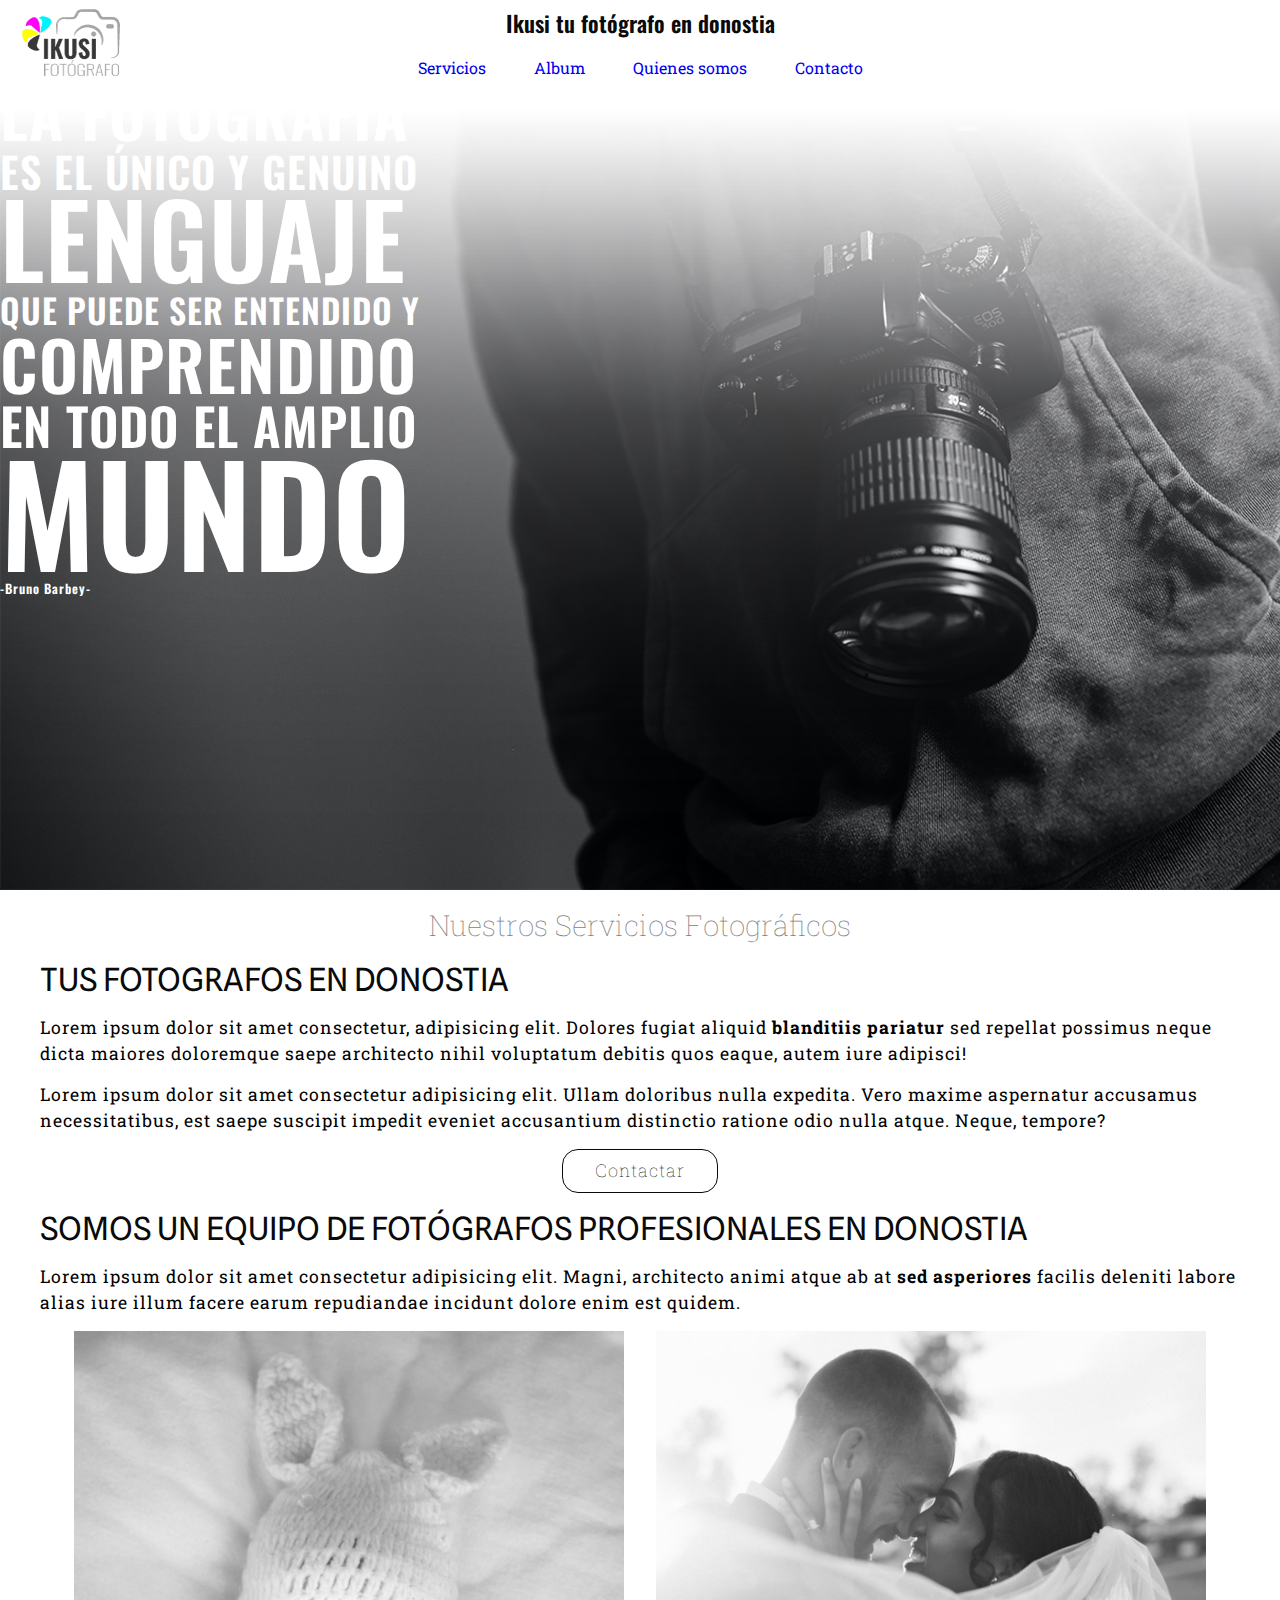
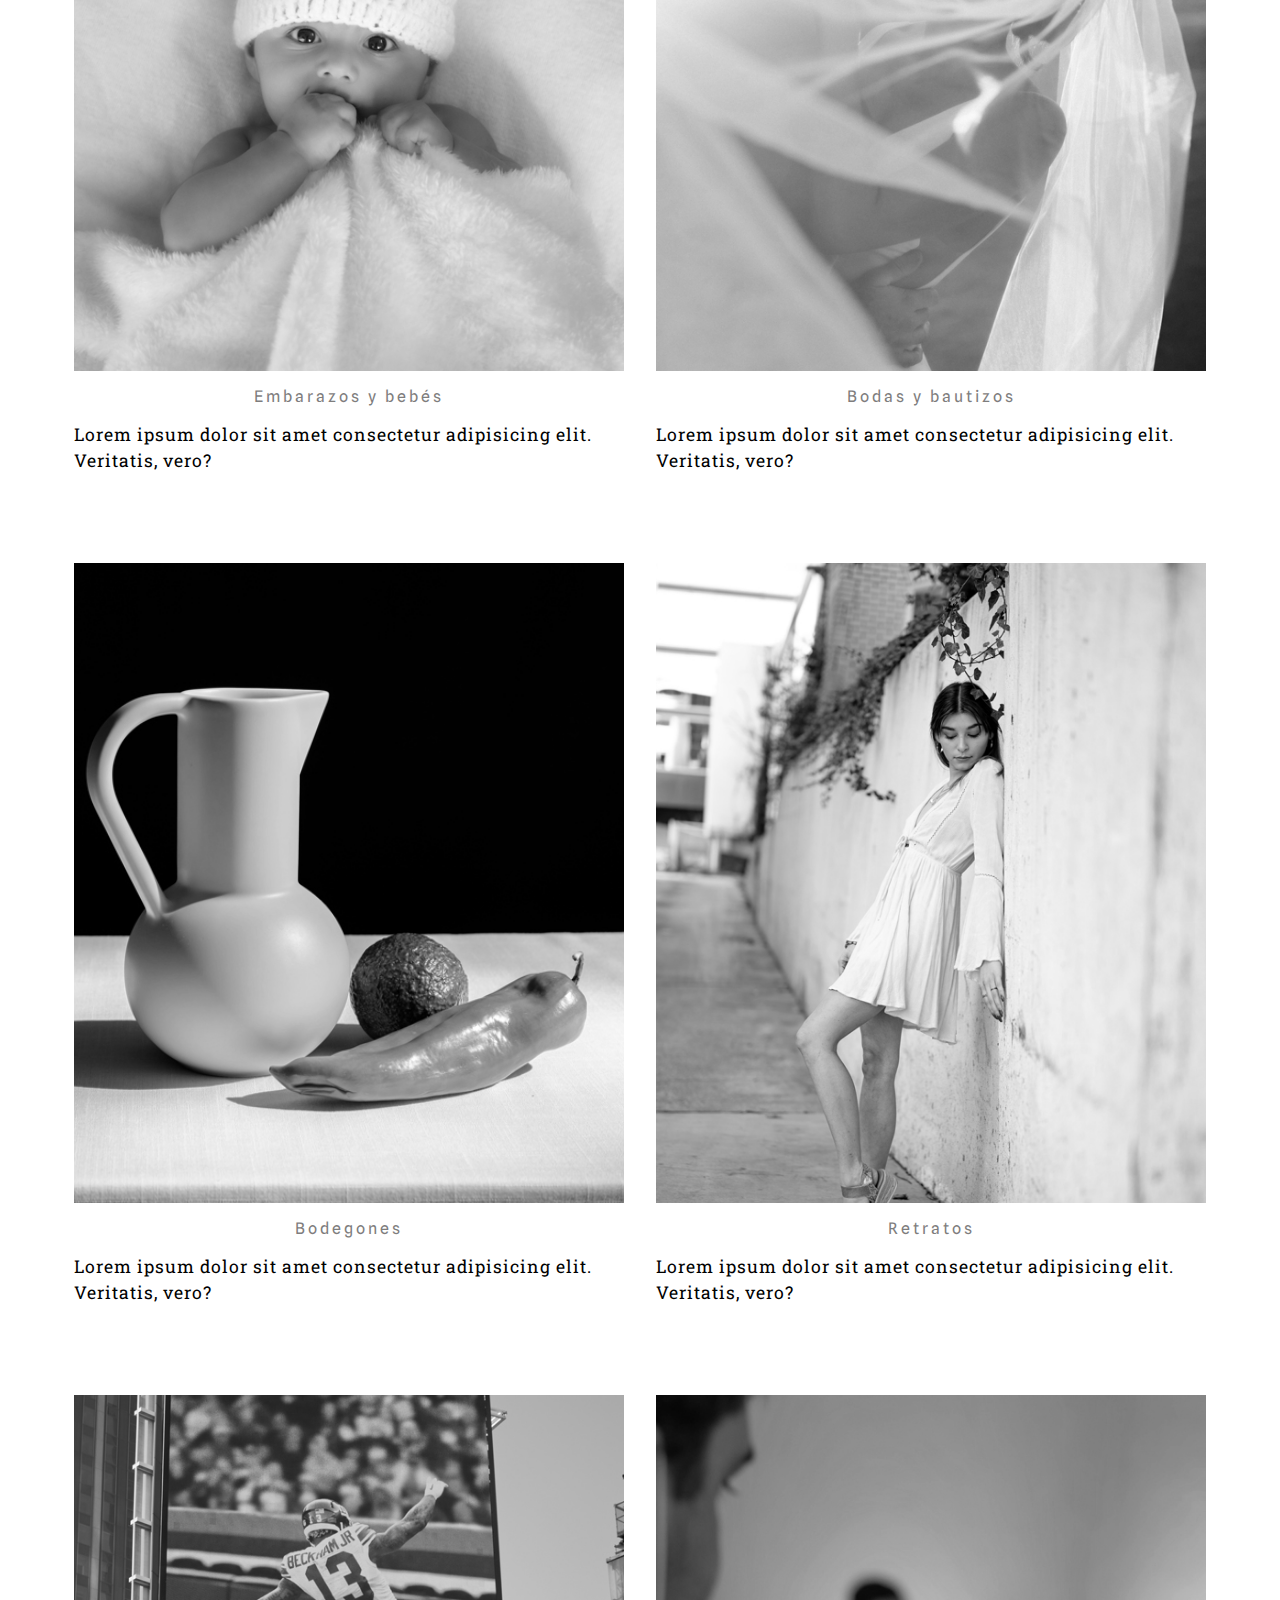
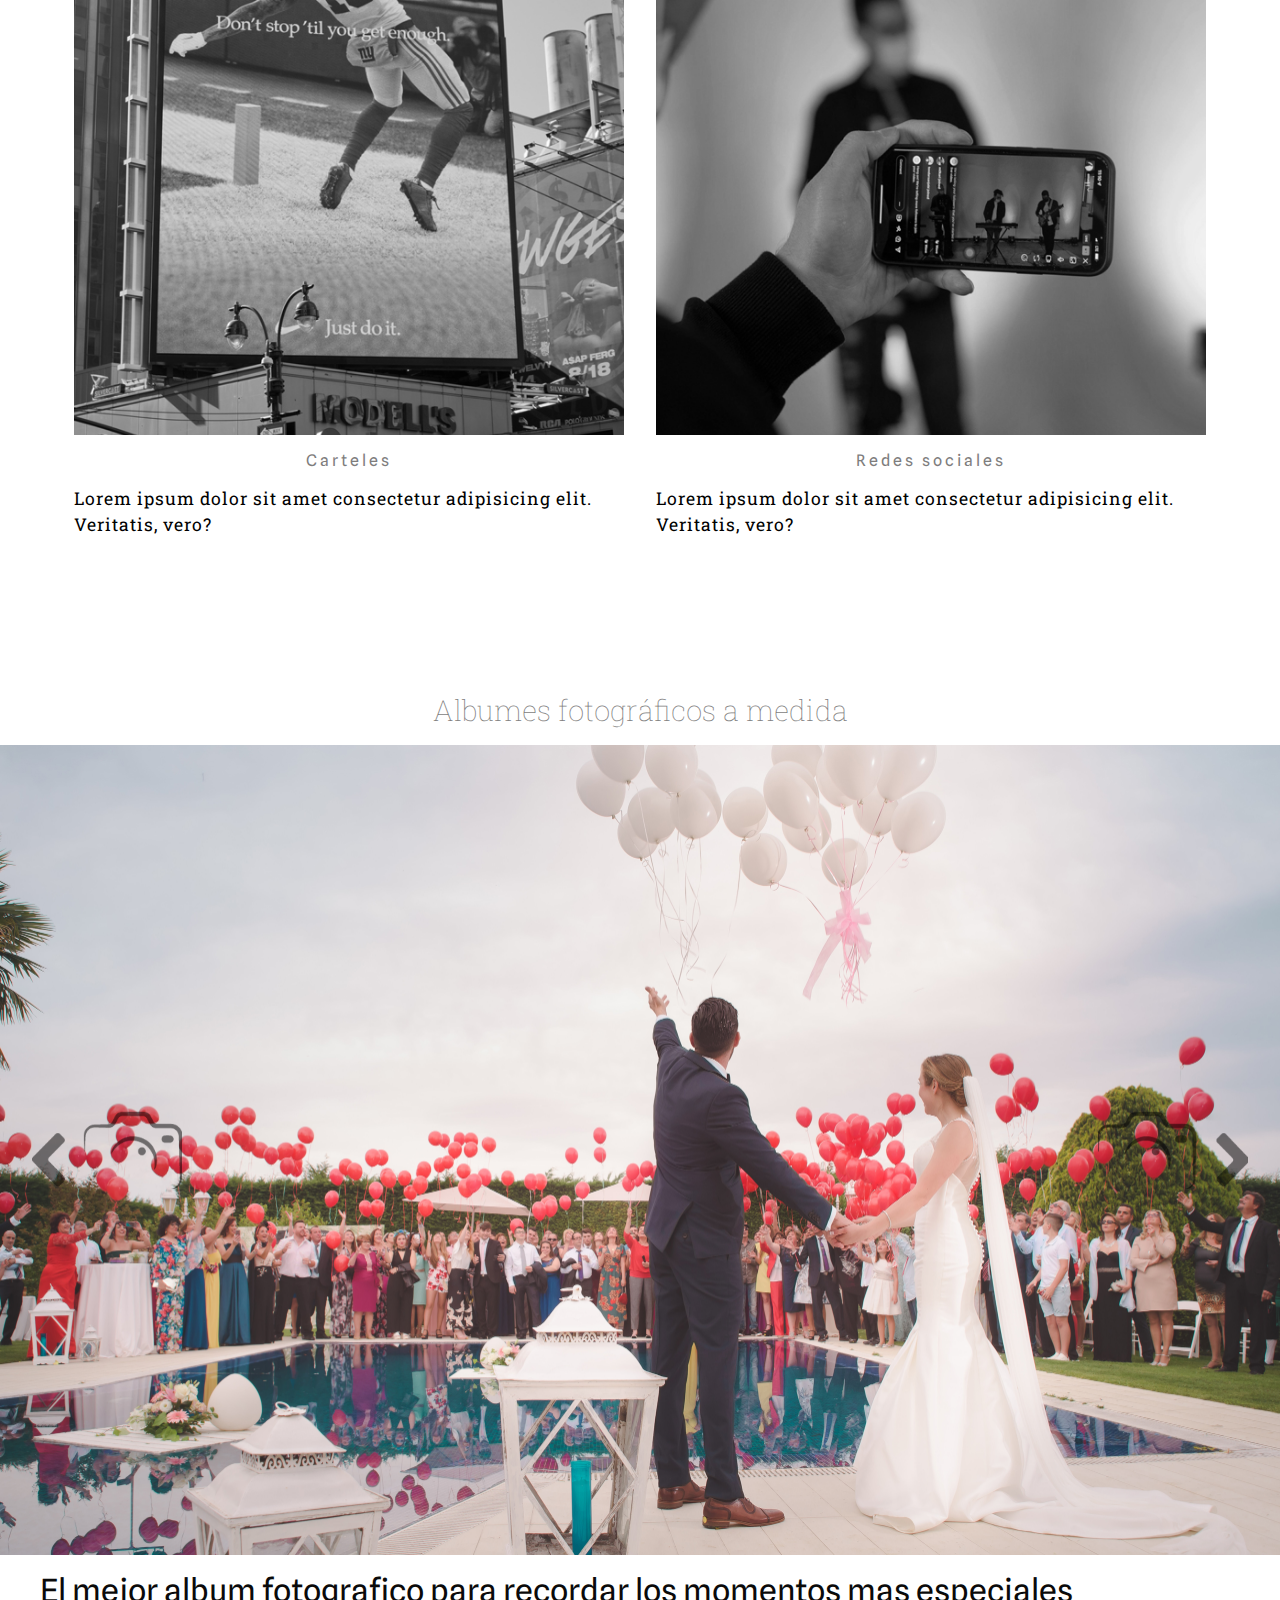
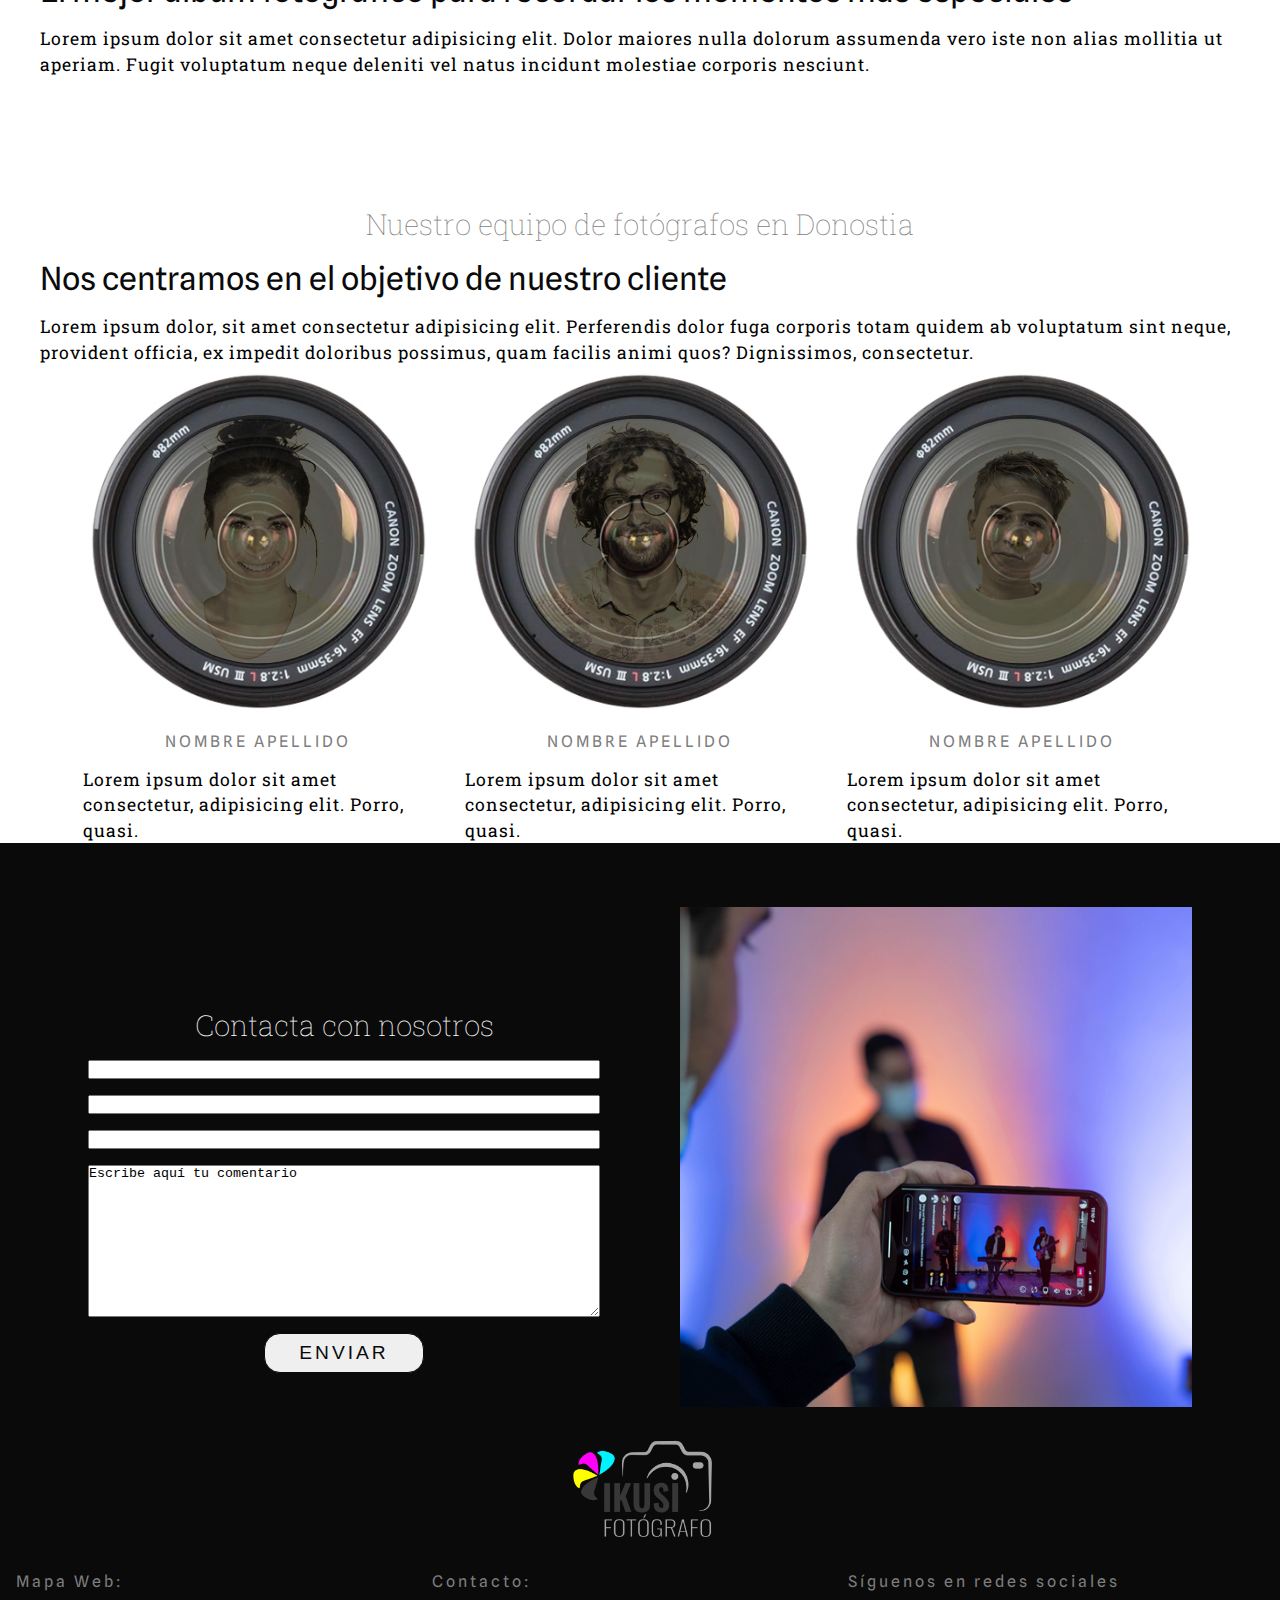
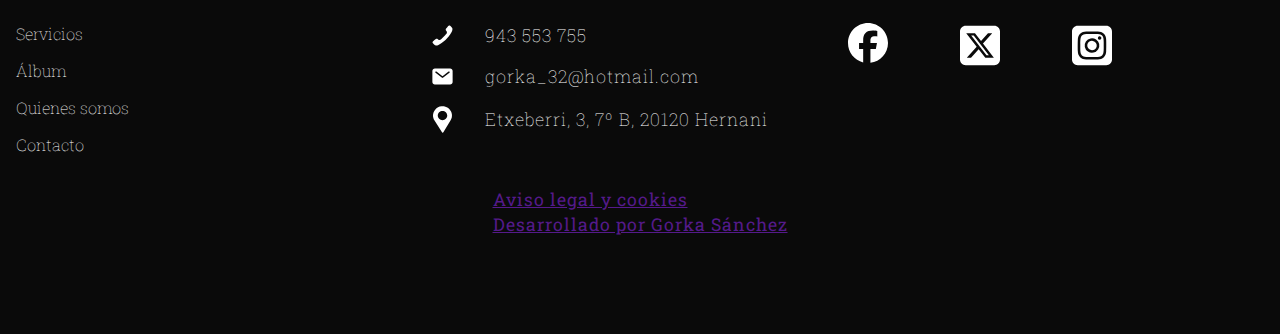
==== index.html @ 90359405 "fff" ====
<!DOCTYPE html>
<html lang="en">
<head>
    <meta charset="UTF-8">
    <meta name="viewport" content="width=device-width, initial-scale=1.0">
    <title>Ikusi Fotógrafo | Fotografía Donostia</title>
    <link rel="stylesheet" href="./assets/css/style.css">
    <link rel="shortcut icon" href="./assets/img/ICONO_150.png" type="image/x-icon"> <!-- ICONO PESTAÑA CHROME -->
</head>
<body>

    <!-- Crear menú hamburguesa -->
    
    <input type="checkbox" name="toggle" id="toggle"><!-- Donde clicaremos para activar desactivar -->
    <label for="toggle" class="contenedor_span"><!-- Se relaciona con el input. Como un título -->
        <span></span>
        <span></span>
        <span></span>
    </label>
    

    <nav>
        <div class="sup">
            <img src="./assets/img/LOGO_180.png" alt="">
            <h1>Ikusi tu fotógrafo en donostia</h1>
        </div>

        <div class="inf">
            <ul>
                <li> <a href="#hitoServicios">Servicios</a></li>
                <li><a href="#hitoAlbum">Album</a></li>
                <li><a href="#hitoEquipo">Quienes somos</a></li>
                <li><a href="#hitoContacto">Contacto</a></li>
            </ul>
        </div>
    </nav>

    <header>
       <div class="contenedor">
            <p>LA FOTOGRAFÍA</p>
            <p>ES EL ÚNICO Y GENUINO</p>
            <p>LENGUAJE</p>
            <p>QUE PUEDE SER ENTENDIDO Y</p>
            <p>COMPRENDIDO</p>
            <p>EN TODO EL AMPLIO</p>
            <p>MUNDO</p>
            <p>-Bruno Barbey-</p>
       </div> 
    </header>
    <div id="hitoServicios"></div>
    <main>
        <!-- SECCION SERVICIOS -->
        <section id="sectpresentacion">
            <h2>Nuestros Servicios Fotográficos</h2>
            <article class="anchoEstrecho">
                <h3>TUS FOTOGRAFOS EN DONOSTIA</h3>
                <p>Lorem ipsum dolor sit amet consectetur, adipisicing elit. Dolores fugiat aliquid <b>blanditiis pariatur</b> sed repellat possimus neque dicta maiores doloremque saepe architecto nihil voluptatum debitis quos eaque, autem iure adipisci!</p>
                <p>Lorem ipsum dolor sit amet consectetur adipisicing elit. Ullam doloribus nulla expedita. Vero maxime aspernatur accusamus necessitatibus, est saepe suscipit impedit eveniet accusantium distinctio ratione odio nulla atque. Neque, tempore?</p>
                <div class="boton"><p>Contactar</p></div>
            </article>

            <article class="anchoEstrecho">
                <h3>SOMOS UN EQUIPO DE FOTÓGRAFOS PROFESIONALES EN DONOSTIA</h3>
                <p>Lorem ipsum dolor sit amet consectetur adipisicing elit. Magni, architecto animi atque ab at <b>sed asperiores</b> facilis deleniti labore alias iure illum facere earum repudiandae incidunt dolore enim est quidem.</p>
                <div id="contenedor_servicios">
                    <div class="servicio">
                        <div class="contendor_foto">
                            <img src="./assets/img/servicio_1_600.jpg" alt="">
                        </div>
                        <h4>Embarazos y bebés</h4>
                        <p>Lorem ipsum dolor sit amet consectetur adipisicing elit. Veritatis, vero?</p>
                    </div>
                    <div class="servicio">
                        <div class="contendor_foto">
                            <img src="./assets/img/servicio_2_600.jpg" alt="">
                        </div>
                        <h4>Bodas y bautizos</h4>
                        <p>Lorem ipsum dolor sit amet consectetur adipisicing elit. Veritatis, vero?</p>
                    </div>
                    <div class="servicio">
                        <div class="contendor_foto">
                            <img src="./assets/img/servicio_3_600.jpg" alt="">
                        </div>
                        <h4>Bodegones</h4>
                        <p>Lorem ipsum dolor sit amet consectetur adipisicing elit. Veritatis, vero?</p>
                    </div>
                    <div class="servicio">
                        <div class="contendor_foto">
                            <img src="./assets/img/servicio_4_600.jpg" alt="">
                        </div>
                        <h4>Retratos</h4>
                        <p>Lorem ipsum dolor sit amet consectetur adipisicing elit. Veritatis, vero?</p>
                    </div>
                    <div class="servicio">
                        <div class="contendor_foto">
                            <img src="./assets/img/servicio_5_600.jpg" alt="">
                        </div>
                        <h4>Carteles</h4>
                        <p>Lorem ipsum dolor sit amet consectetur adipisicing elit. Veritatis, vero?</p>
                    </div>
                    <div class="servicio">
                        <div class="contendor_foto">
                            <img src="./assets/img/servicio_6_600.jpg" alt="">
                        </div>
                        <h4>Redes sociales</h4>
                        <p>Lorem ipsum dolor sit amet consectetur adipisicing elit. Veritatis, vero?</p>
                    </div>
                </div>
            </article>
        </section>

        <div id="hitoAlbum"></div>
        <section>
            <!-- SLIDER ALBUM -->
            <h2>Albumes fotográficos a medida</h2>
            <article>
                <div id="slider">
                    <img id="flechaIzd" src="./assets/img/flecha_izd.png" alt="">
                    <img id="flechaDer" src="./assets/img/flecha_der.png" alt="">
                    <img id="fotoActiva" orden="1" src="./assets/img/slider1_2560.jpg" alt="">
                </div>
                <h3 class="anchoEstrecho">El mejor album fotografico para recordar los momentos mas especiales</h3>
                <p class="anchoEstrecho">Lorem ipsum dolor sit amet consectetur adipisicing elit. Dolor maiores nulla dolorum assumenda vero iste non alias mollitia ut aperiam. Fugit voluptatum neque deleniti vel natus incidunt molestiae corporis nesciunt.</p>
            </article>
        </section>

        <!-- Equipo -->
        <section>
            
        </section>

        <section>
            <div id="hitoEquipo"></div>
            <h2>Nuestro equipo de fotógrafos en Donostia</h2>
            <article class="anchoEstrecho">
                <h3>Nos centramos en el objetivo de nuestro cliente</h3>
                <p>Lorem ipsum dolor, sit amet consectetur adipisicing elit. Perferendis dolor fuga corporis totam quidem ab voluptatum sint neque, provident officia, ex impedit doloribus possimus, quam facilis animi quos? Dignissimos, consectetur.</p>
            </article>
            <div id="contenedorEquipo">
              <div class="persona">
                <div class="imagen">
                    <img class="imgObjetivo" src="./assets/img/avatar_objetivo.jpg" alt="">
                    <img src="./assets/img/brutas/avatar1_350.jpg" alt="">
                </div>
                <h4>NOMBRE APELLIDO</h4>
                <p>Lorem ipsum dolor sit amet consectetur, adipisicing elit. Porro, quasi.</p>
              </div>
              <div class="persona">
                <div class="imagen">
                    <img class="imgObjetivo" src="./assets/img/avatar_objetivo.jpg" alt="">
                    <img src="./assets/img/brutas/avatar2_350.jpg" alt="">
                </div>
                <h4>NOMBRE APELLIDO</h4>
                <p>Lorem ipsum dolor sit amet consectetur, adipisicing elit. Porro, quasi.</p>
              </div>
              <div class="persona">
                <div class="imagen">
                    <img class="imgObjetivo" src="./assets/img/avatar_objetivo.jpg" alt="">
                    <img src="./assets/img/brutas/avatar3_350.jpg" alt="">
                </div>
                <h4>NOMBRE APELLIDO</h4>
                <p>Lorem ipsum dolor sit amet consectetur, adipisicing elit. Porro, quasi.</p>
              </div>
            </div>

        </section>


    </main>

<footer>
    <div id="contenedor_form">
        <form action="" method="post">
            <h2>Contacta con nosotros</h2>
            <input type="text" required>
            <input type="email" name="" id="">
            <input type="tel" name="" id="">
            <textarea name="" id="" cols="30" rows="10">Escribe aquí tu comentario</textarea>
            <input type="submit" value="ENVIAR" class="boton" id="boton_enviar">
        </form>
        <img src="./assets/img/servicio_6_600.jpg" alt="">
    </div>
    <div id="contenedor_footer">
        <img src="./assets/img/LOGO_500.png" alt="" id="imagen_footer">
        <div>
            <div class="info_footer">
                <h4>Mapa Web:</h4>
                <ul>
                    <li><a href="#hitoServicios">Servicios</a></li>
                    <li><a href="#hitoAlbum">Álbum</a></li>
                    <li><a href="#hitoEquipo">Quienes somos</a></li>
                    <li><a href="#hitoContacto">Contacto</a></li>
                </ul>
            </div>
            <div class="info_footer">
                <h4>Contacto:</h4>
                <ul>
                    <li ><a href="" class="lista_horizonal"><img src="./assets/img/telephone.svg" alt=""><p>943 553 755</p></a></li>
                    <li ><a href="" class="lista_horizonal"><img src="./assets/img/mail.svg" alt=""><p>gorka_32@hotmail.com</p></a></li>
                    <li ><a href="" class="lista_horizonal"><img src="./assets/img/placeholder.svg" alt=""><p>Etxeberri, 3, 7º B, 20120 Hernani</p></a></li>
                </ul>
            </div>
            <div class="info_footer">
                <h4>Síguenos en redes sociales</h4>
                <div id="contenedor_rrss">
                    <a href="" class="lista_horizonal"><img src="./assets/img/fb.svg" alt="">
                    <a href="" class="lista_horizonal"><img src="./assets/img/twit.svg" alt="">
                    <a href="" class="lista_horizonal"><img src="./assets/img/insta.svg" alt="">
                </div>
            </div>
        </div>
        <div>
            <p>Aviso legal y cookies</p>
            <p>Desarrollado por Gorka Sánchez</p>
        </div>
    </div>
</footer>  

<script src="./assets/js/slider.js"></script>
<script src="./assets/js/avatares.js"></script>

</body>
</html>
---- assets/css/style.css ----
/* ESTILOS GENÉRICOS */

* {
  margin: 0;
  padding: 0;
  outline: 0;
  box-sizing: border-box;
}


/* Variables y carga de fuentes */

/* Fuentes */
@font-face {
  font-family: "fuente_oswald";
  src: url("../fonts/Oswald/static/Oswald-SemiBold.ttf");
}
@font-face {
  font-family: "fuente_spline";
  src: url("../fonts/Spline_Sans/static/SplineSans-Regular.ttf");
}
@font-face {
  font-family: "fuente_roboto";
  src: url("../fonts/Roboto_Slab/RobotoSlab-VariableFont_wght.ttf");
}

/* Variables en la raiz */
:root{
  --color0: white;
  --color1: rgb(10, 10, 10);
  --color2: #7e7d7d;
  --color3: #7e1a02;
  --fuente1: "fuente_oswald";
  --fuente2: "fuente_spline";
  --fuente3: "fuente_roboto";

  font-family: var(--fuente3);
}



h1{
  font-family: "fuente_oswald";
  color: var(--color1);
  font-size: 1.4rem;
  /* font-family: var(--fuente1); */
}
  
h2{
  font-size: 1.8rem;
  color: var(--color2);
  font-weight: 100;  
  margin-top: 4rem;
}
@media only screen and (max-width:540px){
  h2{
    padding: 0 1rem;
    margin-top: 3rem;
  }
}
h3{
  font-size: 2rem;
  color: var(--color1);
  font-weight: 100;
  font-family: var(--fuente2);
  width: 100%;
  text-align: left; /* Justifica a la izquierda todos los h3 */
}
@media only screen and (max-width:540px){
  h3{
    font-size: 1.5rem;
  }
}
h4{
  font: 1.2rem;
  font-family: var(--fuente2);
  color: var(--color2);
  font-weight: 100;
  letter-spacing: 3px;
}

p{
  font-size: 1.1rem;
  letter-spacing: 1px;
  line-height: 1.6rem;
}

@media only screen and (max-width:540px){
  p{
    padding: 0 1rem;
  }
}

.boton{
  padding: .5rem 2rem;
  border-radius: 1rem;
  border: 1px solid var(--color1);
  color: var(--color1);
  font-weight: 100;
  letter-spacing: 3px;
  cursor: pointer;
  font-size: 1.2rem;
}
@media only screen and (max-width:540px){
  .boton{
    background-color: var(--color3);
    font-size: 1rem;
  }
}

.boton:hover{
  background-color: var(--color2);
  border-color: var(--color0);
  color: var(--color0);
  transition: 0.5s;
}
.boton:active{
  transform: scale(0.9);
  transition: 0.1s;
}

/* Estilos de la web */

/* para que no aparezca el menú hamburguesa en vista desktop */
#toggle, .contedor_span{
  display: none;
}


/* Empiezan los estilos del nav */
nav, main, header{
  width: 100%;
  max-width: 2560px;
  display: flex;
  flex-direction: column;
  justify-content: flex-start;
  align-items: flex-start;
  background-color: var(--color0);
}

nav{
  position: fixed;
  z-index: 100;
}

nav .sup{
  width: 100%;
  height: 5vh;
  display: flex;
  flex-direction: row;
  justify-content: center;
  align-items: center;
  position: relative;
}

nav .inf{
  width: 100%;
  height: 5vh;
  display: flex;
  flex-direction: row;
  justify-content: center;
  align-items: center;
  transition: 1s;
}
nav .sup img{
  height: 70px;
  object-fit: cover;
  position: absolute;
  left: 1rem;
  top: 0.5rem;
}
nav .inf ul{
  display: flex;
  flex-direction: row;
  justify-content: center;
  align-items: center;
  column-gap: 3rem;
  list-style: none;
}
nav .inf a{
  text-decoration: none;
  transition: .5s;  
}
nav .inf a:visited{
  color: var(--color2);
 }
nav .inf a:hover{
  color: rgb(206, 9, 206);
  font-weight: bold;
  transition: .5s;
}

/* Media query del nav */
@media only screen and (max-width:540px){
  .contenedor_span{
    position: fixed;
    top: 1rem;
    right: 1rem;
    z-index: 2000;
    width: 30px;
    height: 30px;
    display: flex;
    flex-flow: row wrap; /* Como poner flex direction y flex wrap */
    align-items: center;
    cursor: pointer;
  }
  .contenedor_span span{
    width: 100%;
    height: 3px;
    background-color: var(--color1);
    transition: all 25ms ease-out;/* un cuarto de segundo con una desaceleración */
    transform-origin: 0 0;
  }
  nav .sup{
    height: 10vh;
  }
  nav .inf{
    position: relative;
    background-color: var(--color0);
    height: 90vh;
    width: 100%;
    align-items: flex-start;
    padding-top: 2rem;
    left: 100%;/* Esto lo ouclta a la derecha */
  }
  nav .inf ul{
    flex-direction: column;
    row-gap: 3rem;
    align-items: flex-start;
    border-left: 2px solid var(--color2);
    padding-left: 1rem;
  }
  nav .inf ul li a{
    font-size: 2rem;
  }
  #toggle:checked ~ .contenedor_span span:nth-last-child(1){/* Hace referencia al elemento que tiene acontinuacion del toggle, por eso lo ponemos justo encima del nav */
    transform: rotate(-45deg) translate(1px, 0px);
  }
  #toggle:checked ~ .contenedor_span span:nth-last-child(2){
    transform: rotate(0deg) scale(0.2, 0.2);
    opacity: 0;
  }
  #toggle:checked ~ .contenedor_span span:nth-last-child(3){
    transform: rotate(45deg) translate(0px, -1px);
  }
  #toggle:checked ~ nav .inf{
    left: 0%;
  }
}

.contenedor{
  user-select: none;
  color: var(--color0);
  font-family: var(--fuente1);
}

/* Estilos del Header */

header{
  transform: translateY(80px);
  height: 90vh;
  background-image: url("../img/header_2560.jpg");
  background-size: cover;
  background-repeat: no-repeat;
  background-attachment: fixed;
  
 
}

header .contenedor{
  /* background-color: aquamarine; */
  width: 500px;
  display: flex;
  flex-direction: column;
  align-items: flex-start;
  justify-content: flex-start;
  row-gap: 2px;
  font-family: var(--fuente1);
  user-select: none;
  color: var(--color0);

}

header .contenedor :nth-child(1){
  font-size: 5vw;
  line-height: 5vw;
}
header .contenedor :nth-child(2){
  font-size: 3.3vw;
  line-height: 4vw;
}
header .contenedor :nth-child(3){
  font-size: 8vw;
  line-height: 6vw;
}
header .contenedor :nth-child(4){
  font-size: 2.65vw;
  line-height: 5vw;
}
header .contenedor :nth-child(5){
  font-size: 5.3vw;
  line-height: 3.2vw;
}
header .contenedor :nth-child(6){
  font-size: 4vw;
  line-height: 6vw;
}
header .contenedor :nth-child(7){
  font-size: 10.7vw;
  line-height: 7vw;
}
header .contenedor :nth-child(8){
  font-size: 1vw;
  line-height: 5vw;
}



#contenedor_servicios{
  width: 100%;
  display: flex;
  flex-direction: row;
  align-items: flex-start;
  justify-content: center;
  gap: 2rem;
  flex-wrap: wrap;
}
#contenedor_servicios .servicio{
  width: 100%;
  max-width: 550px;
  min-width: 320px;
  height: 800px;
  display: flex;
  flex-direction: column;
  align-items: center;
  justify-content: flex-start;
  row-gap: 1rem;
}
#contenedor_servicios .servicio .contendor_foto{
  width: 100%;
  height: 80%;
  overflow: hidden;
}
#contenedor_servicios .servicio .contendor_foto img{
  width: 100%;
  height: 100%;
  object-fit: cover;
  object-position: center;
  filter: saturate(0);
  transition: 2s;
}
#contenedor_servicios .servicio .contendor_foto img:hover{
  filter: saturate(1);
  cursor: pointer;
  transform: scale(1.2);
}

section, article{
  width: 100%;
  display: flex;
  flex-direction: column;
  align-items: center;
  flex-direction: flex-start;
}
section{
  margin-top: 2rem;
}
article{
  margin-top: 1rem;
  row-gap: 1rem;
}
.anchoEstrecho{
  max-width: 1200px;
  width: 95%;
}

/* SLIDER */
#slider{
  width: 100%;
  max-width: 2560px;
  height: 90vh;
  position: relative;
}
#slider :nth-child(1), #slider :nth-child(2){
  width: 150px;
  position: absolute;
  top: 50%;
  transform: translateY(-50%);
  opacity: .5;
  cursor: pointer;    
}
#slider :nth-child(1){
  left: 2rem;
}
#slider :nth-child(2){
  right: 2rem;
}
#slider :nth-child(3){
  width: 100%;
  height: 100%;
  object-fit: cover;
}
@media only screen and (max-width:540px){
  #slider :nth-child(1), #slider :nth-child(2){
   width: 90px; 
  }
  #slider :nth-child(1){
    left: 1rem;
  }
  #slider :nth-child(2){
    right: 1rem;
  }
}

#fotoActiva{
  width: 100%;
  height: 100%;
  object-fit: cover;
}

#contenedorEquipo{
  width: 100%;
  display: flex;
  flex-direction: row;
  justify-content: center;
  align-items: flex-start;
  column-gap: 2rem;
  flex-wrap: wrap;
}
.persona{
  width: 90%;
  max-width: 350px;
  display: flex;
  flex-direction: column;
  align-items: center;
  justify-content: flex-start;
  row-gap: 1rem;
}
.persona .imagen{
  width: 100%;
  position: relative;
  height: 350px;
  min-width: 350px;
}

.persona .imagen :nth-child(1){
  width: 100%;
  height: 100%;
  object-fit: cover;
  border-radius: 50%;
  transition: 1s;
}
.persona .imagen :nth-child(2){
  position: absolute;
  left: 50%;
  top: 50%;
  transform: translate(-50%, -50%) scale(.7);
  border-radius: 50%;
  filter:sepia(1) opacity(.3);
  transition: 1s;
}
/* .persona .imagen :nth-child(1):hover{
  transform: rotate(20deg);
  transition: 1s;
} */
.persona .imagen :nth-child(2):hover{
  filter: sepia(1) opacity(.7);
  transition: 1s;
}

/* estilos footer */
footer{
  width: 100%;
  background-color: var(--color1);
  display: flex;
  flex-direction: column;
  justify-content: flex-start;
  align-items: center;
  color:var(--color0);
  font-family: var(--fuente3);
  padding: 4rem 0;
  row-gap: 2rem;
}

#contenedor_form{
  width: 100%;
  max-width: 2560px;
  height: 500px;
  display: flex;
  flex-direction: row;
  align-items: center;
  justify-content: center;
  column-gap: 5rem;
}
footer #contenedor_form form{
  width: 40%;
  min-width: 320px;
  max-width: 800px;
  display: flex;
  flex-direction: column;
  align-items: flex-start;
  justify-content: flex-start;
  row-gap: 1rem;
  
}

footer #contenedor_form img{
  width: 40%;
  min-width: 320px;
  max-width: 800px;
  height: 500px;
  object-fit: cover;
}

footer form h2{
  color: var(--color0);
  position: relative;
  transform: translateX(-50%);
  left: 50%;
}
footer form input, textarea{
  width: 100%;
}
#boton_enviar{
  width: 30%;
  min-width: 160px;
  position: relative;
  transform: translateX(-50%);
  left: 50%;
}

#contenedor_footer{
  width: 100%;
  max-width: 2560px;
  display: flex;
  flex-direction: column;
  align-items: center;
  justify-content: flex-start;
  row-gap: 2rem;
}
#imagen_footer{
  width: 150px;
}

#contenedor_footer >:nth-child(2){
  width: 100%;
  display: flex;
  flex-direction: row;
  justify-content: space-around;
  align-items: flex-start;
}
#contenedor_footer >:nth-child(3){
  display: flex;
  flex-direction: column;
  align-items: center;
  justify-content: flex-start;
  row-gap: 1rem;
}
#contenedor_footer .info_footer{
  width: 30%;
  min-width: 300px;
  display: flex;
  flex-direction: column;
  align-items: flex-start;
  justify-content: flex-start;
  row-gap: 2rem;
}

#contenedor_footer .info_footer ul{
  list-style: none;
  display: flex;
  flex-direction: column;
  row-gap: 1rem;
}


#contenedor_footer .info_footer a{
  color: var(--color0);
  text-decoration: none;
  font-size: 1rem;
  font-weight: 100;
}
#contenedor_footer .info_footer ul img{
  width: 1.3rem;
  filter: invert(1);
}
#contenedor_footer .info_footer a:hover{
  filter: invert(0);
  filter: invert(21%) sepia(22%) saturate(2155%) hue-rotate(324deg) brightness(97%) contrast(84%);
  transition: 1;
}

#contenedor_rrss{
  width: 100%;
  display: flex;
  flex-direction: row;
  align-items: flex-start;
  justify-content: flex-start;
  column-gap: 4.5rem;

}
#contenedor_rrss img{
  width: 2.5rem;
}

.lista_horizonal{
  display: flex;
  flex-direction: row;
  justify-content: flex-start;
  align-items: center;
  column-gap: 2rem;
}
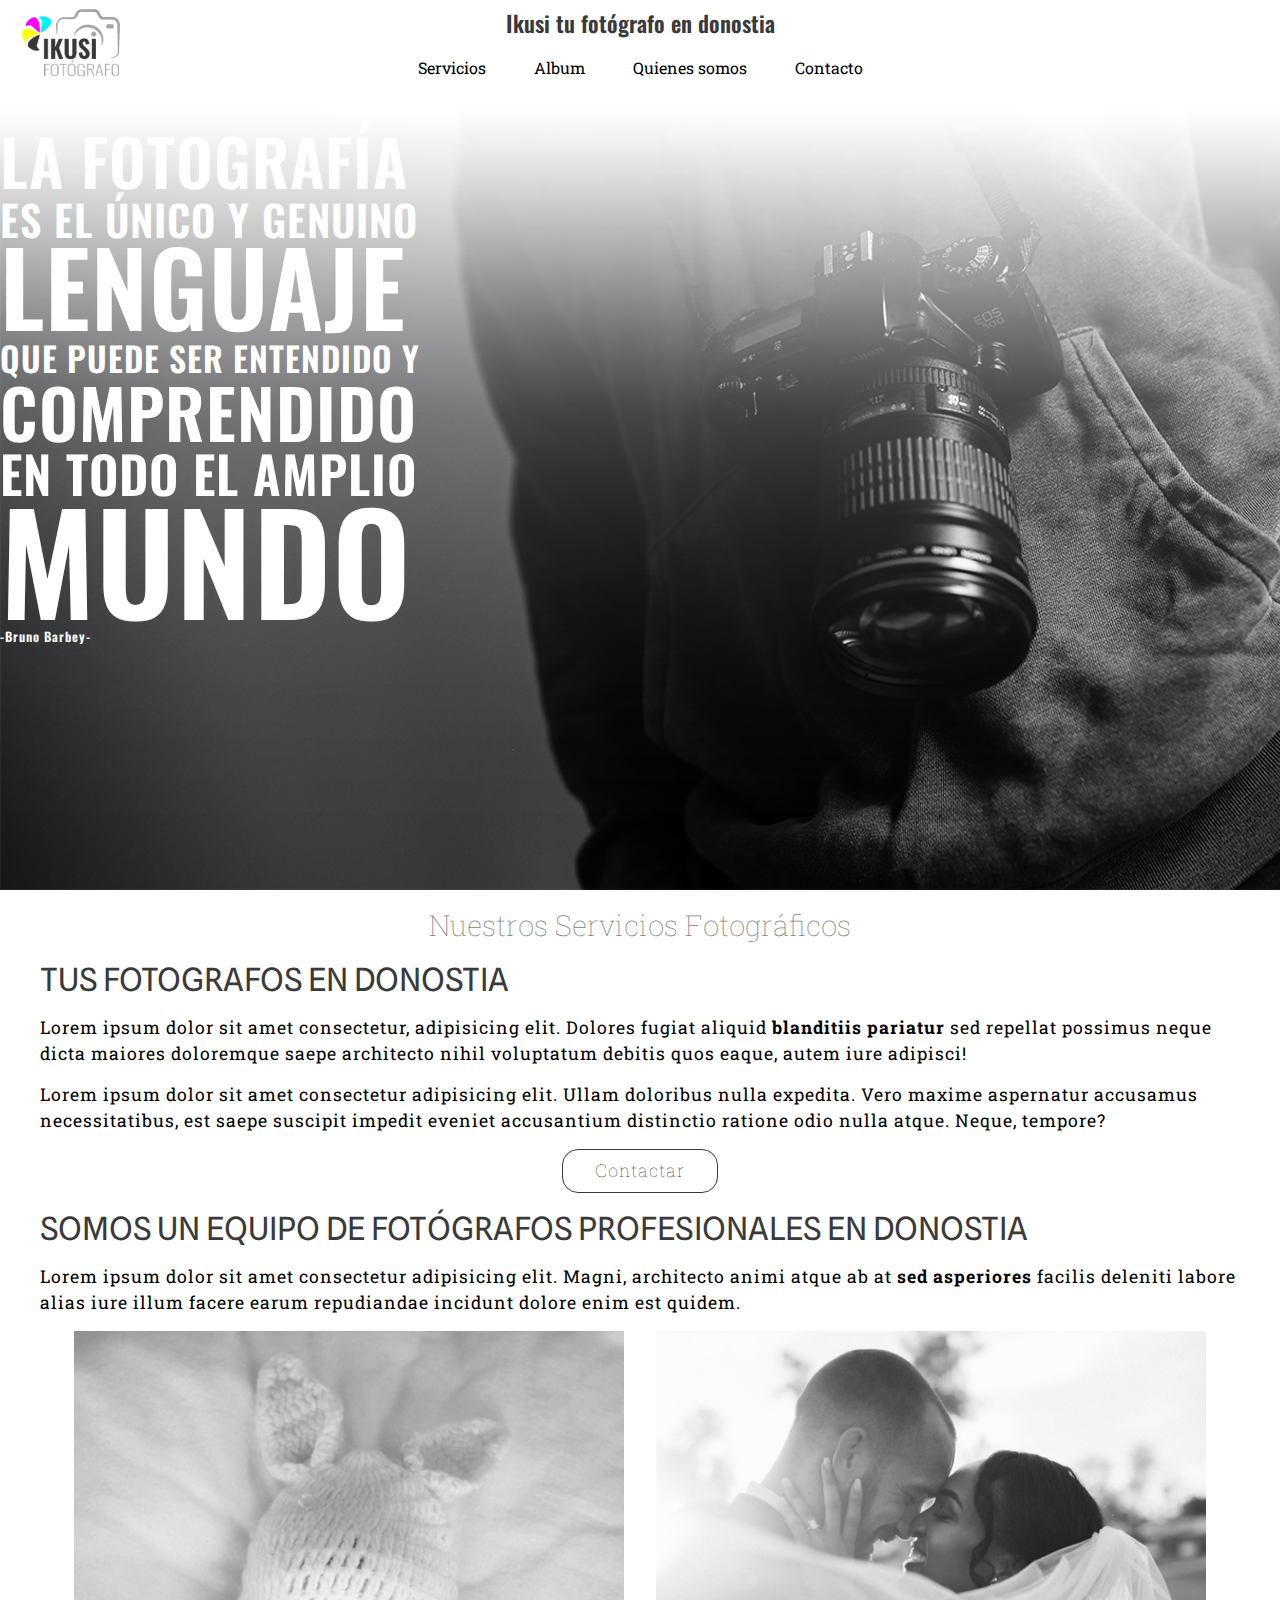
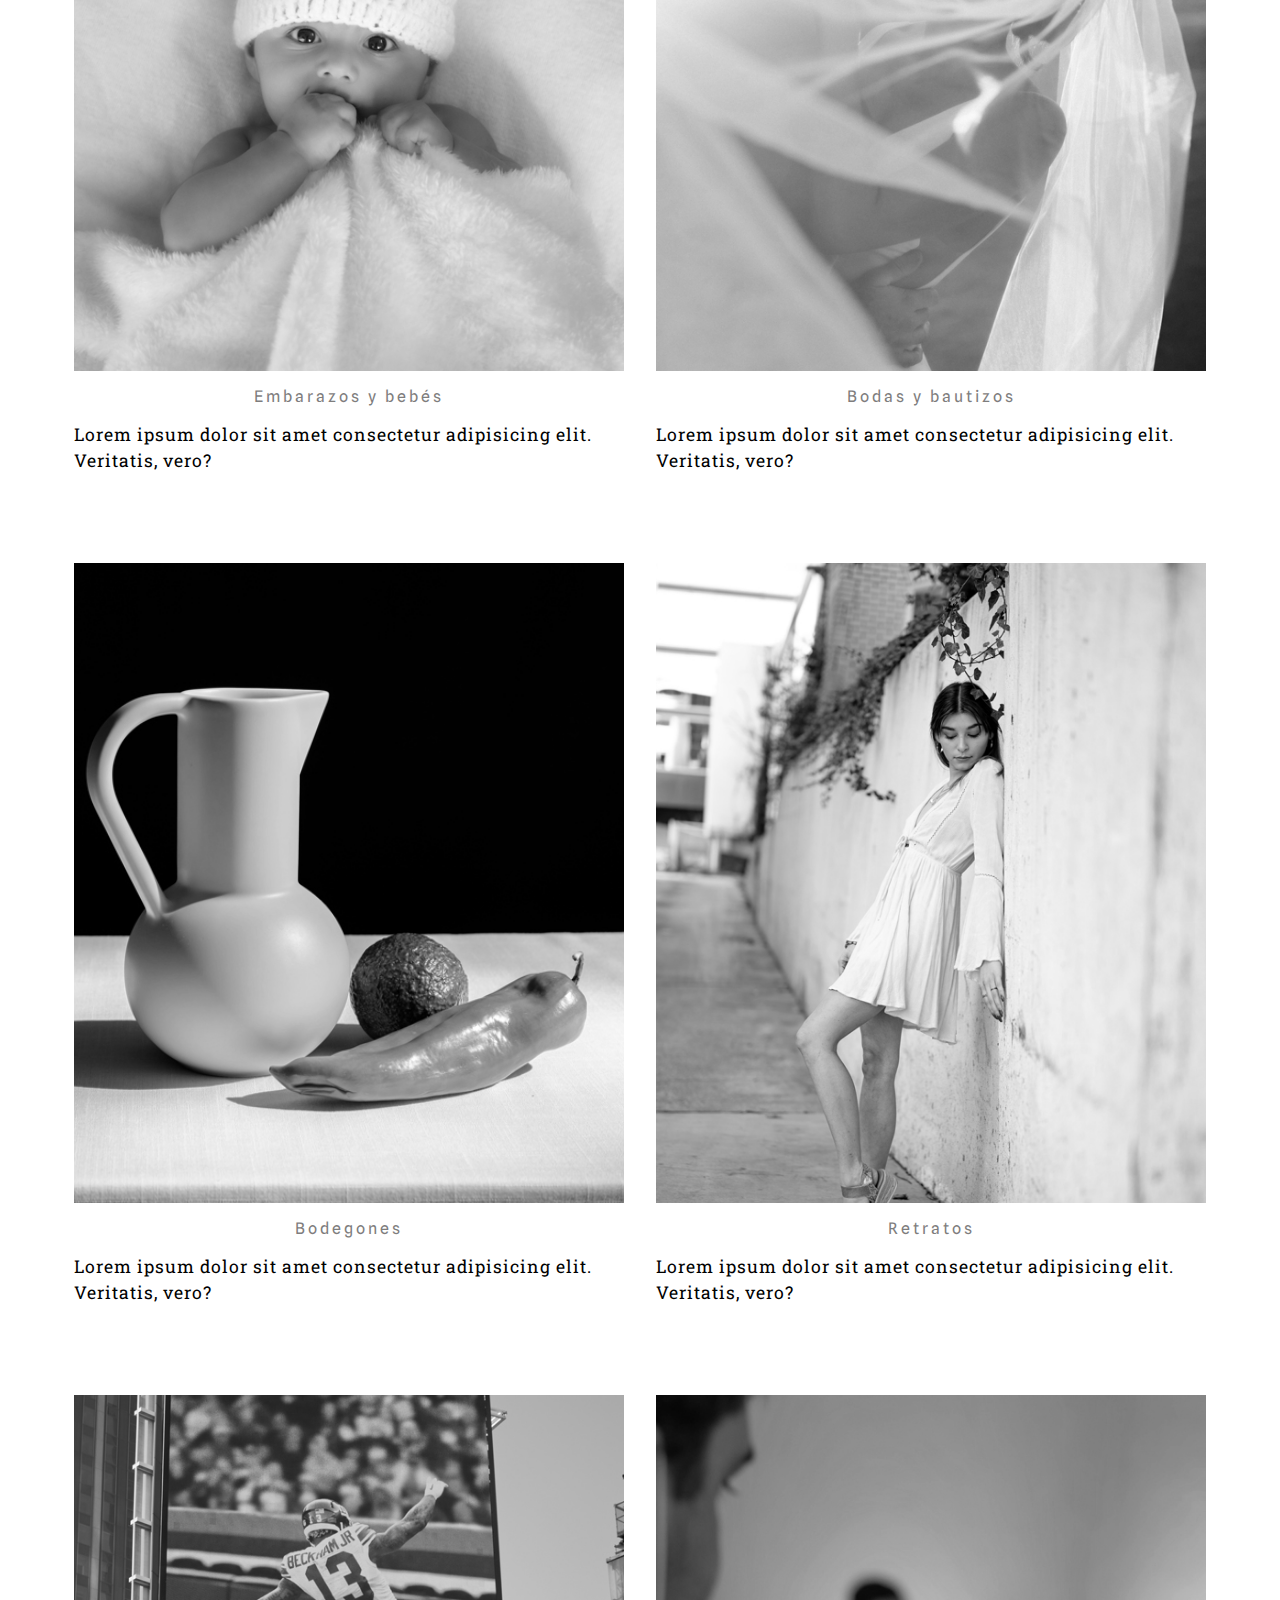
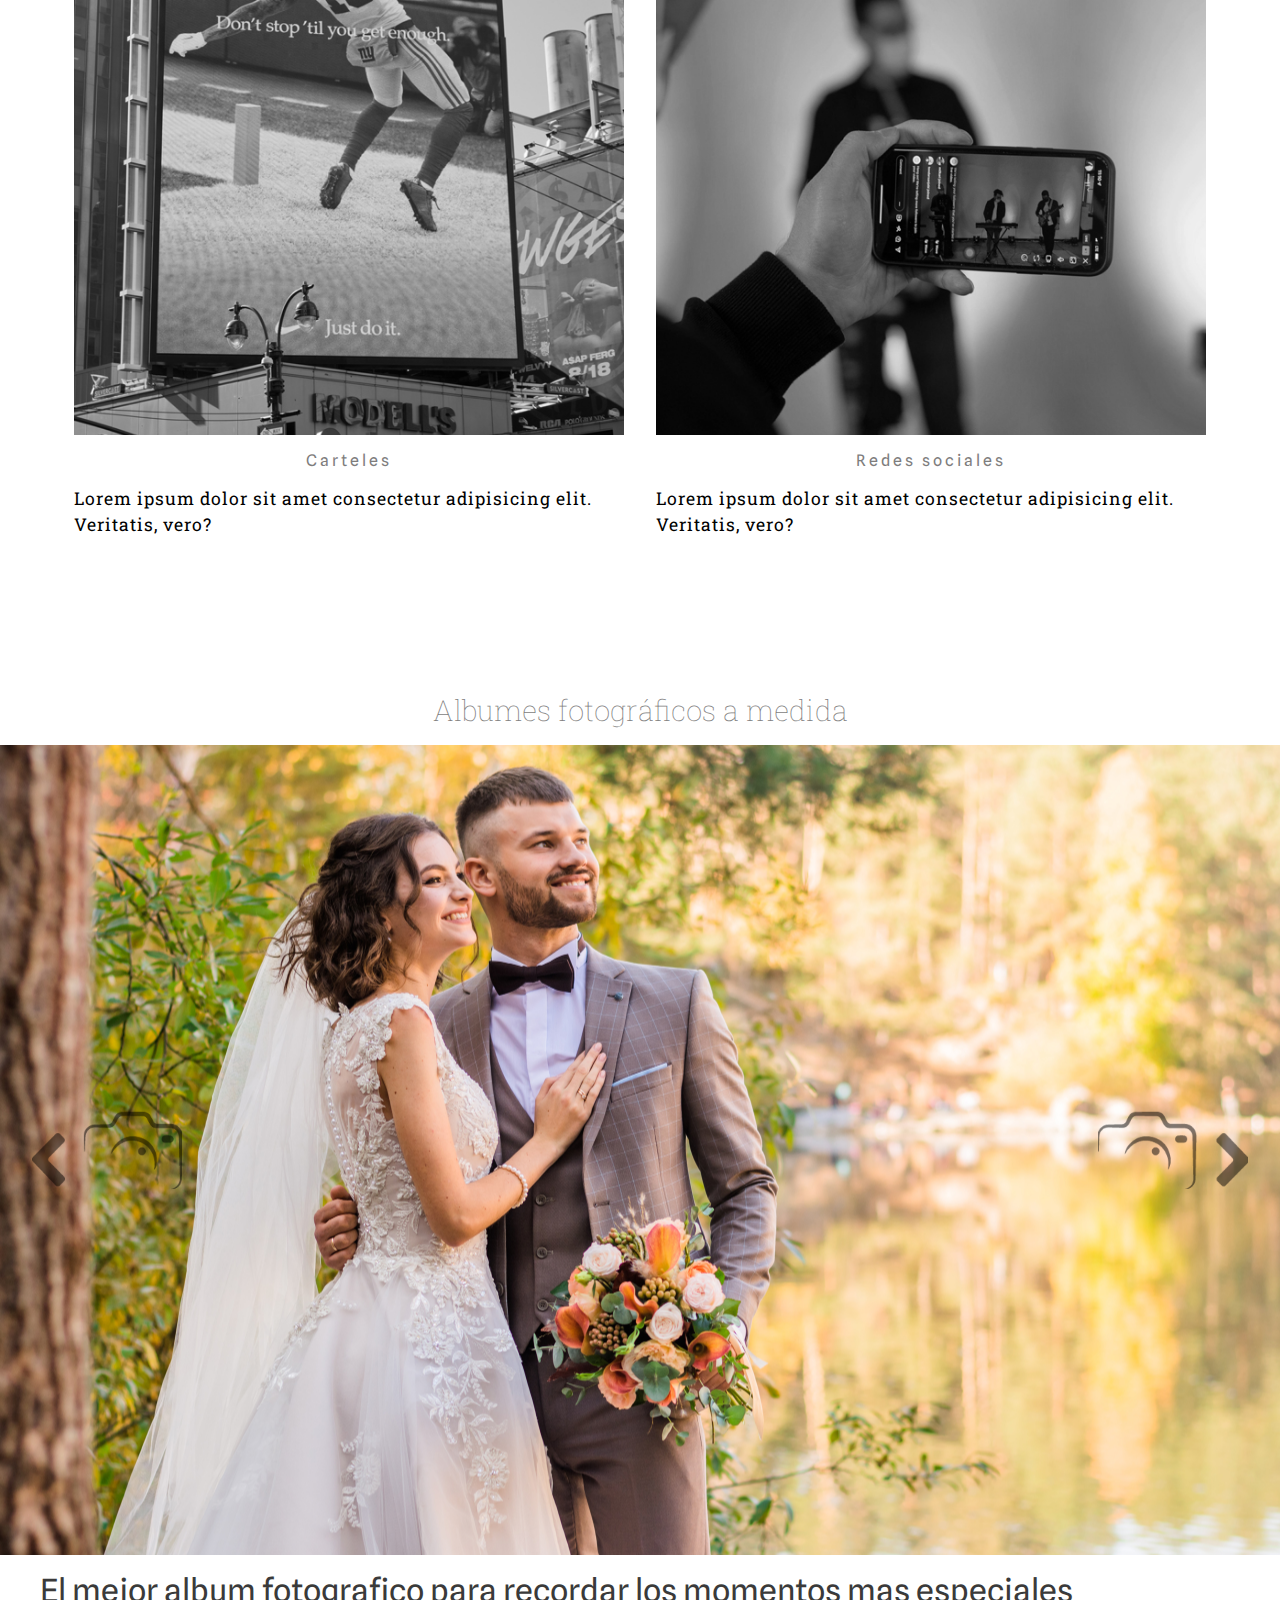
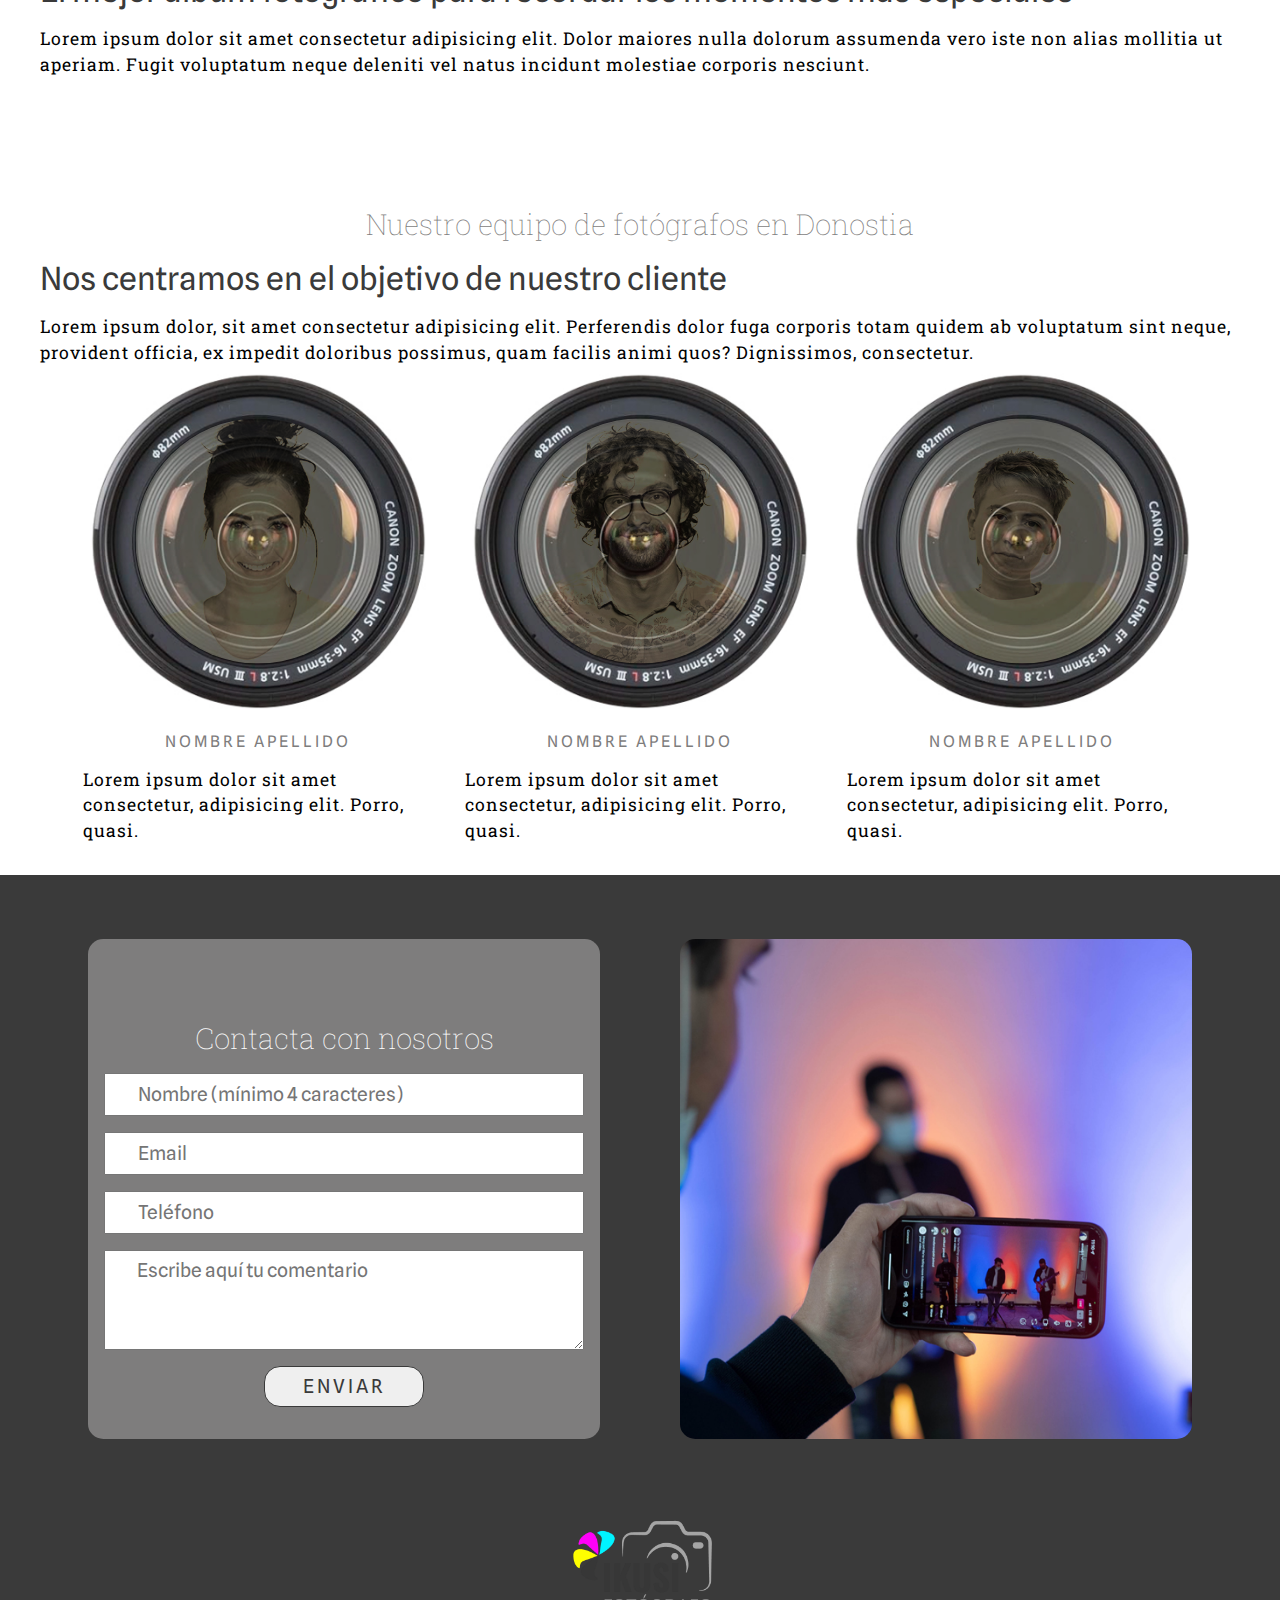
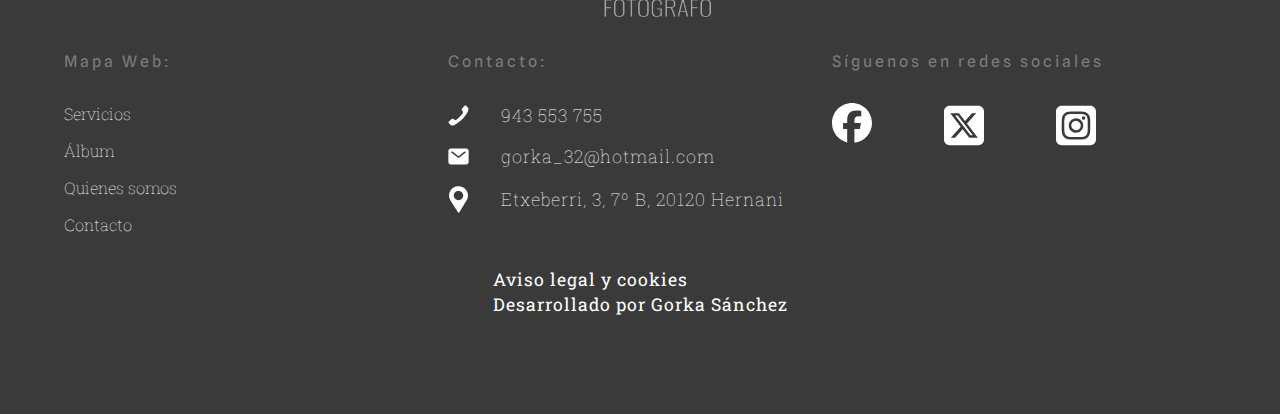
==== commit dfd6a00f: "form y php" ====
--- a/index.html
+++ b/index.html
@@ -56,7 +56,10 @@
                 <h3>TUS FOTOGRAFOS EN DONOSTIA</h3>
                 <p>Lorem ipsum dolor sit amet consectetur, adipisicing elit. Dolores fugiat aliquid <b>blanditiis pariatur</b> sed repellat possimus neque dicta maiores doloremque saepe architecto nihil voluptatum debitis quos eaque, autem iure adipisci!</p>
                 <p>Lorem ipsum dolor sit amet consectetur adipisicing elit. Ullam doloribus nulla expedita. Vero maxime aspernatur accusamus necessitatibus, est saepe suscipit impedit eveniet accusantium distinctio ratione odio nulla atque. Neque, tempore?</p>
-                <div class="boton"><p>Contactar</p></div>
+                <a href="#hitoContacto">
+                    <div class="boton"><p>Contactar</p></div>
+                </a>
+                
             </article>
 
             <article class="anchoEstrecho">
@@ -140,7 +143,7 @@
               <div class="persona">
                 <div class="imagen">
                     <img class="imgObjetivo" src="./assets/img/avatar_objetivo.jpg" alt="">
-                    <img src="./assets/img/brutas/avatar1_350.jpg" alt="">
+                    <img src="./assets/img/avatar1_350.jpg" alt="">
                 </div>
                 <h4>NOMBRE APELLIDO</h4>
                 <p>Lorem ipsum dolor sit amet consectetur, adipisicing elit. Porro, quasi.</p>
@@ -148,7 +151,7 @@
               <div class="persona">
                 <div class="imagen">
                     <img class="imgObjetivo" src="./assets/img/avatar_objetivo.jpg" alt="">
-                    <img src="./assets/img/brutas/avatar2_350.jpg" alt="">
+                    <img src="./assets/img/avatar2_350.jpg" alt="">
                 </div>
                 <h4>NOMBRE APELLIDO</h4>
                 <p>Lorem ipsum dolor sit amet consectetur, adipisicing elit. Porro, quasi.</p>
@@ -156,7 +159,7 @@
               <div class="persona">
                 <div class="imagen">
                     <img class="imgObjetivo" src="./assets/img/avatar_objetivo.jpg" alt="">
-                    <img src="./assets/img/brutas/avatar3_350.jpg" alt="">
+                    <img src="./assets/img/avatar3_350.jpg" alt="">
                 </div>
                 <h4>NOMBRE APELLIDO</h4>
                 <p>Lorem ipsum dolor sit amet consectetur, adipisicing elit. Porro, quasi.</p>
@@ -168,14 +171,14 @@
 
     </main>
 
-<footer>
+<footer id="hitoContacto">
     <div id="contenedor_form">
         <form action="" method="post">
             <h2>Contacta con nosotros</h2>
-            <input type="text" required>
-            <input type="email" name="" id="">
-            <input type="tel" name="" id="">
-            <textarea name="" id="" cols="30" rows="10">Escribe aquí tu comentario</textarea>
+            <input type="text" name="Nombre" required placeholder="Nombre (mínimo 4 caracteres)" minlength="4" maxlength="40">
+            <input type="email" name="correo" id="" placeholder="Email" maxlength="80">
+            <input type="tel" name="" id="" placeholder="Teléfono" maxlength="9">
+            <textarea name="" id="" cols="30" rows="10" placeholder="Escribe aquí tu comentario"></textarea>
             <input type="submit" value="ENVIAR" class="boton" id="boton_enviar">
         </form>
         <img src="./assets/img/servicio_6_600.jpg" alt="">
--- a/assets/css/style.css
+++ b/assets/css/style.css
@@ -5,6 +5,7 @@
   padding: 0;
   outline: 0;
   box-sizing: border-box;
+  scroll-behavior: smooth;
 }
 
 
@@ -27,7 +28,7 @@
 /* Variables en la raiz */
 :root{
   --color0: white;
-  --color1: rgb(10, 10, 10);
+  --color1: rgb(58, 58, 58);
   --color2: #7e7d7d;
   --color3: #7e1a02;
   --fuente1: "fuente_oswald";
@@ -84,7 +85,10 @@
   letter-spacing: 1px;
   line-height: 1.6rem;
 }
-
+a{
+  text-decoration: none;
+  color: inherit;
+}
 @media only screen and (max-width:540px){
   p{
     padding: 0 1rem;
@@ -248,12 +252,6 @@
   }
 }
 
-.contenedor{
-  user-select: none;
-  color: var(--color0);
-  font-family: var(--fuente1);
-}
-
 /* Estilos del Header */
 
 header{
@@ -270,6 +268,8 @@
 header .contenedor{
   /* background-color: aquamarine; */
   width: 500px;
+  margin-top: 3rem;
+
   display: flex;
   flex-direction: column;
   align-items: flex-start;
@@ -278,7 +278,6 @@
   font-family: var(--fuente1);
   user-select: none;
   color: var(--color0);
-
 }
 
 header .contenedor :nth-child(1){
@@ -426,6 +425,7 @@
   align-items: flex-start;
   column-gap: 2rem;
   flex-wrap: wrap;
+  margin-bottom: 2rem;
 }
 .persona{
   width: 90%;
@@ -491,6 +491,7 @@
   align-items: center;
   justify-content: center;
   column-gap: 5rem;
+  margin-bottom: 3rem;
 }
 footer #contenedor_form form{
   width: 40%;
@@ -501,15 +502,34 @@
   align-items: flex-start;
   justify-content: flex-start;
   row-gap: 1rem;
-  
+  background-color: var(--color2);
+  padding: 1rem;
+  height: 500px;
+  border-radius: 3%;
 }
 
 footer #contenedor_form img{
   width: 40%;
   min-width: 320px;
-  max-width: 800px;
+  max-width: 550px;
   height: 500px;
   object-fit: cover;
+  border-radius: 3%;
+}
+
+footer #contenedor_form input, textarea{
+  width: 100%;
+  padding: 0.5rem 2rem;
+  font-size: 1.2rem;
+  font-family: var(--fuente2);
+}
+
+#contenedor_form textarea{
+  height: 100px;
+  max-height: 300px;
+  min-height: 100px;
+  width: 100%;
+  max-width: 100%;
 }
 
 footer form h2{
@@ -522,7 +542,7 @@
   width: 100%;
 }
 #boton_enviar{
-  width: 30%;
+  width: 30%!important;
   min-width: 160px;
   position: relative;
   transform: translateX(-50%);
@@ -546,7 +566,7 @@
   width: 100%;
   display: flex;
   flex-direction: row;
-  justify-content: space-around;
+  justify-content: center;
   align-items: flex-start;
 }
 #contenedor_footer >:nth-child(3){
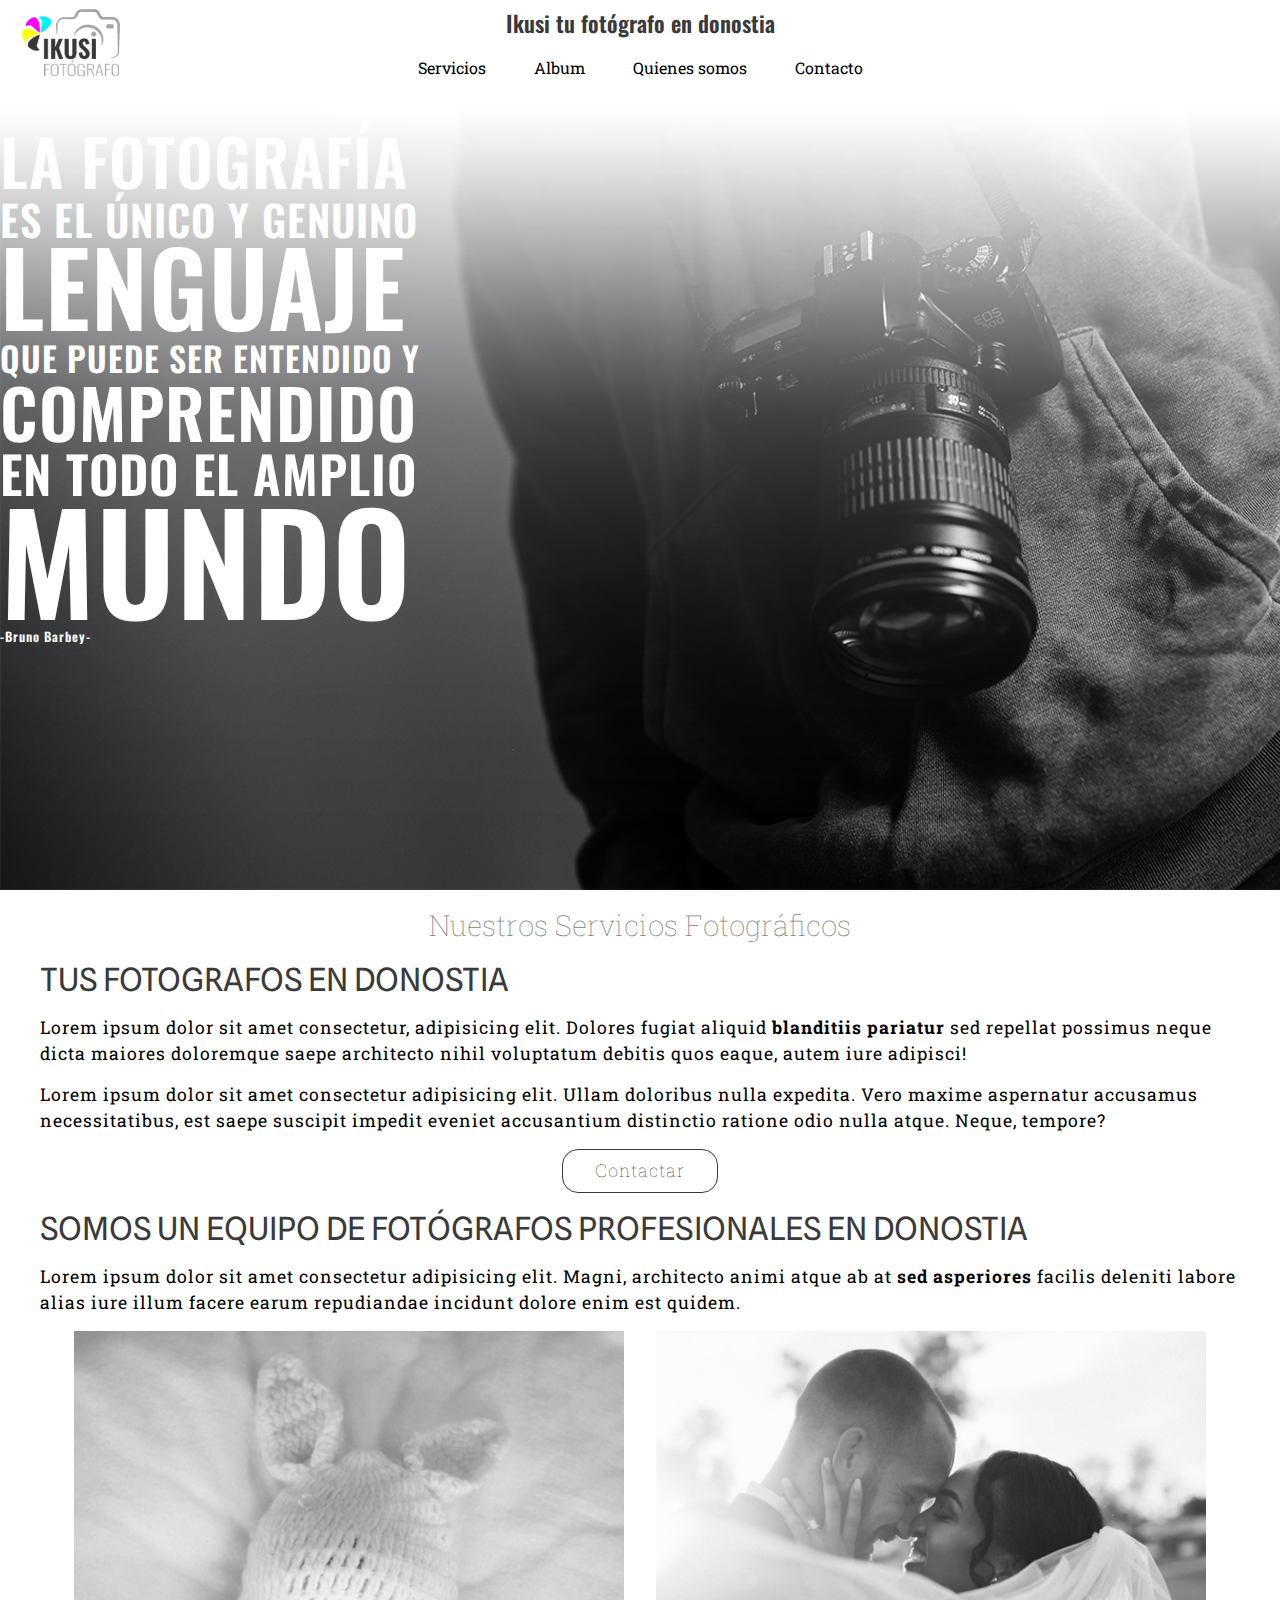
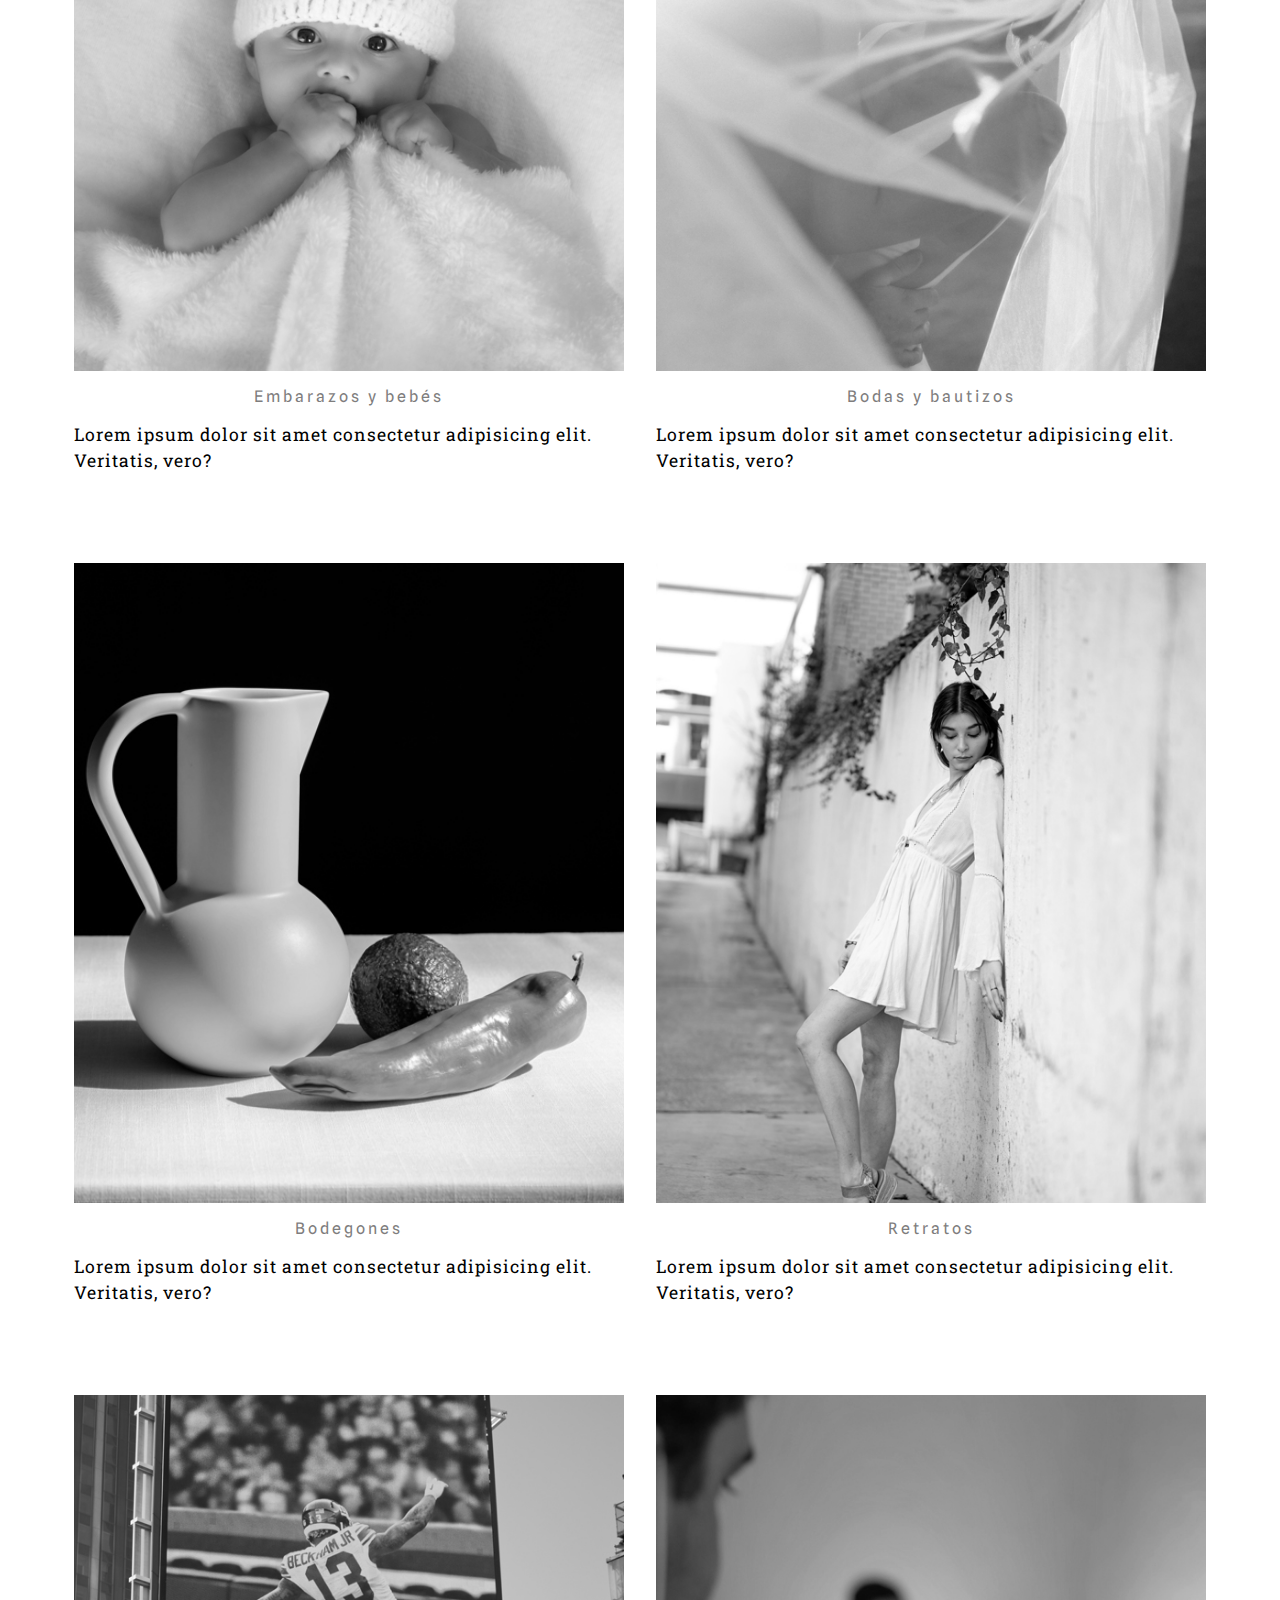
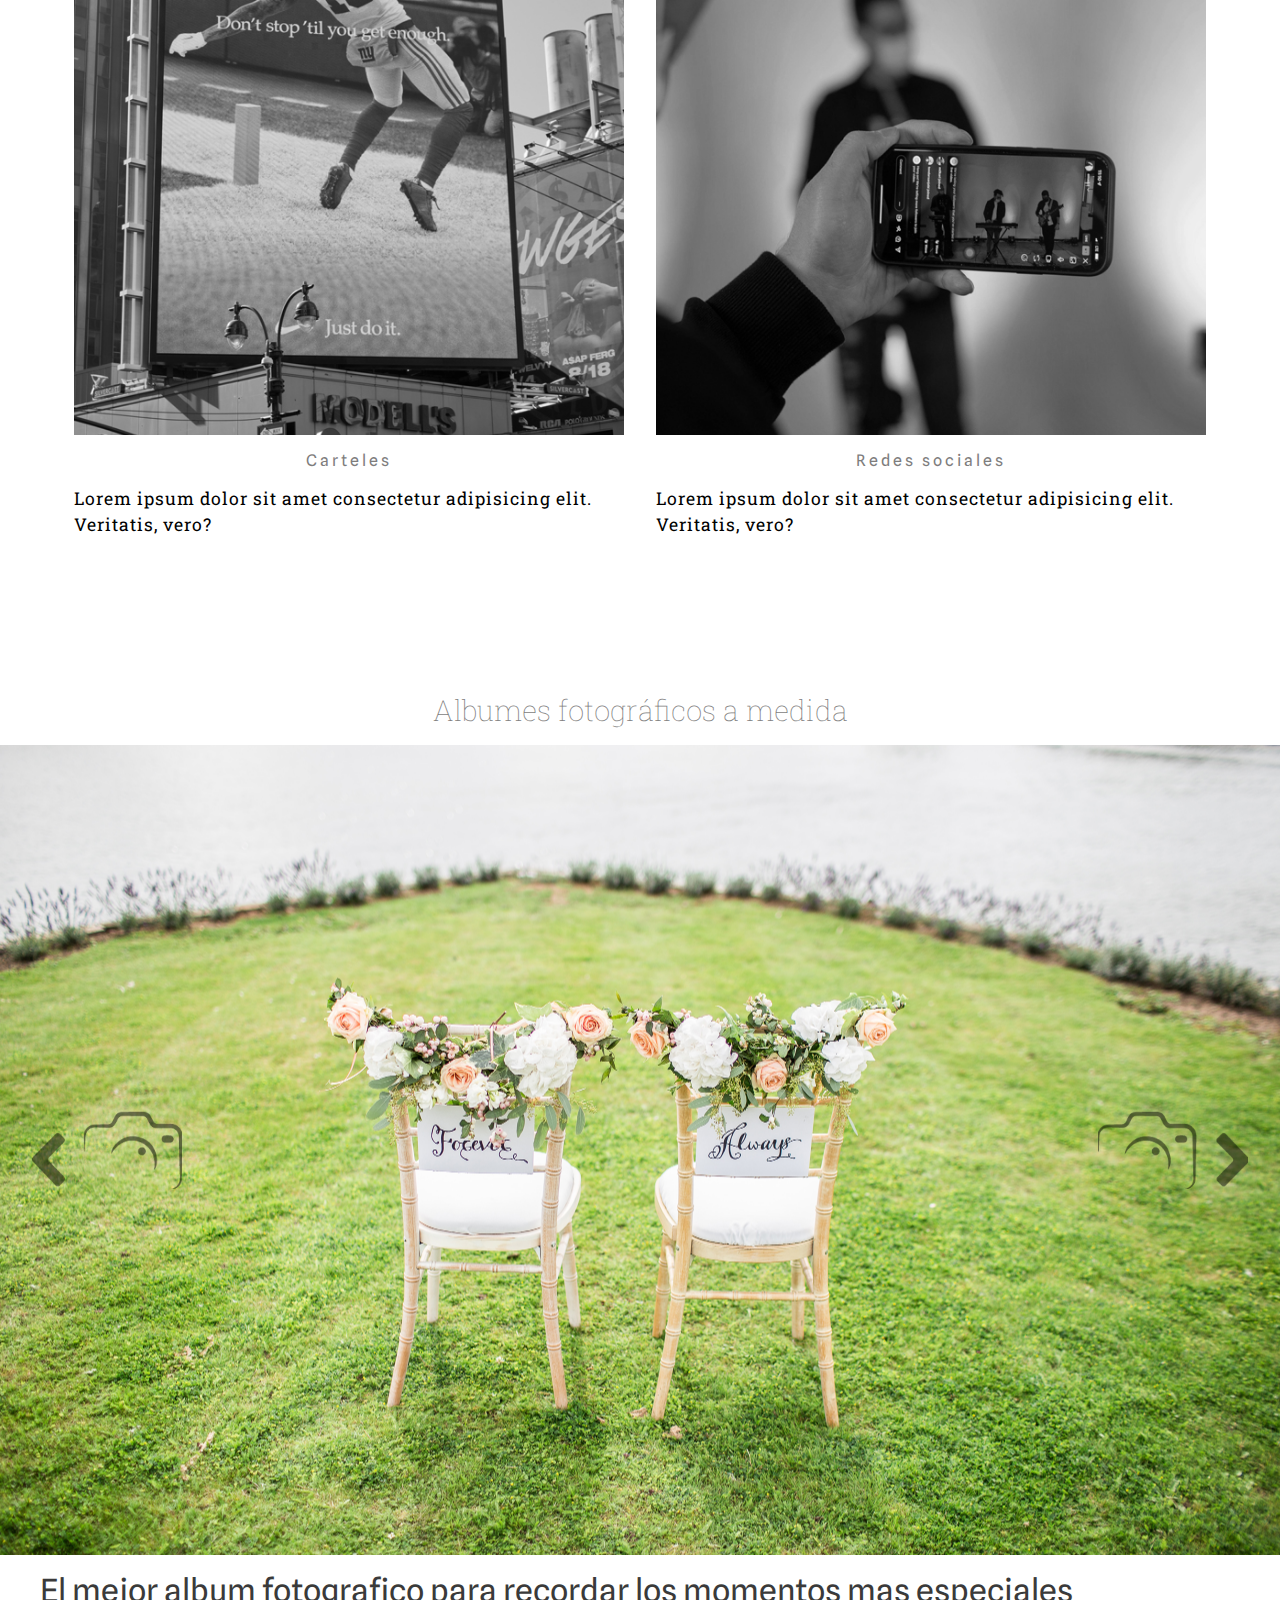
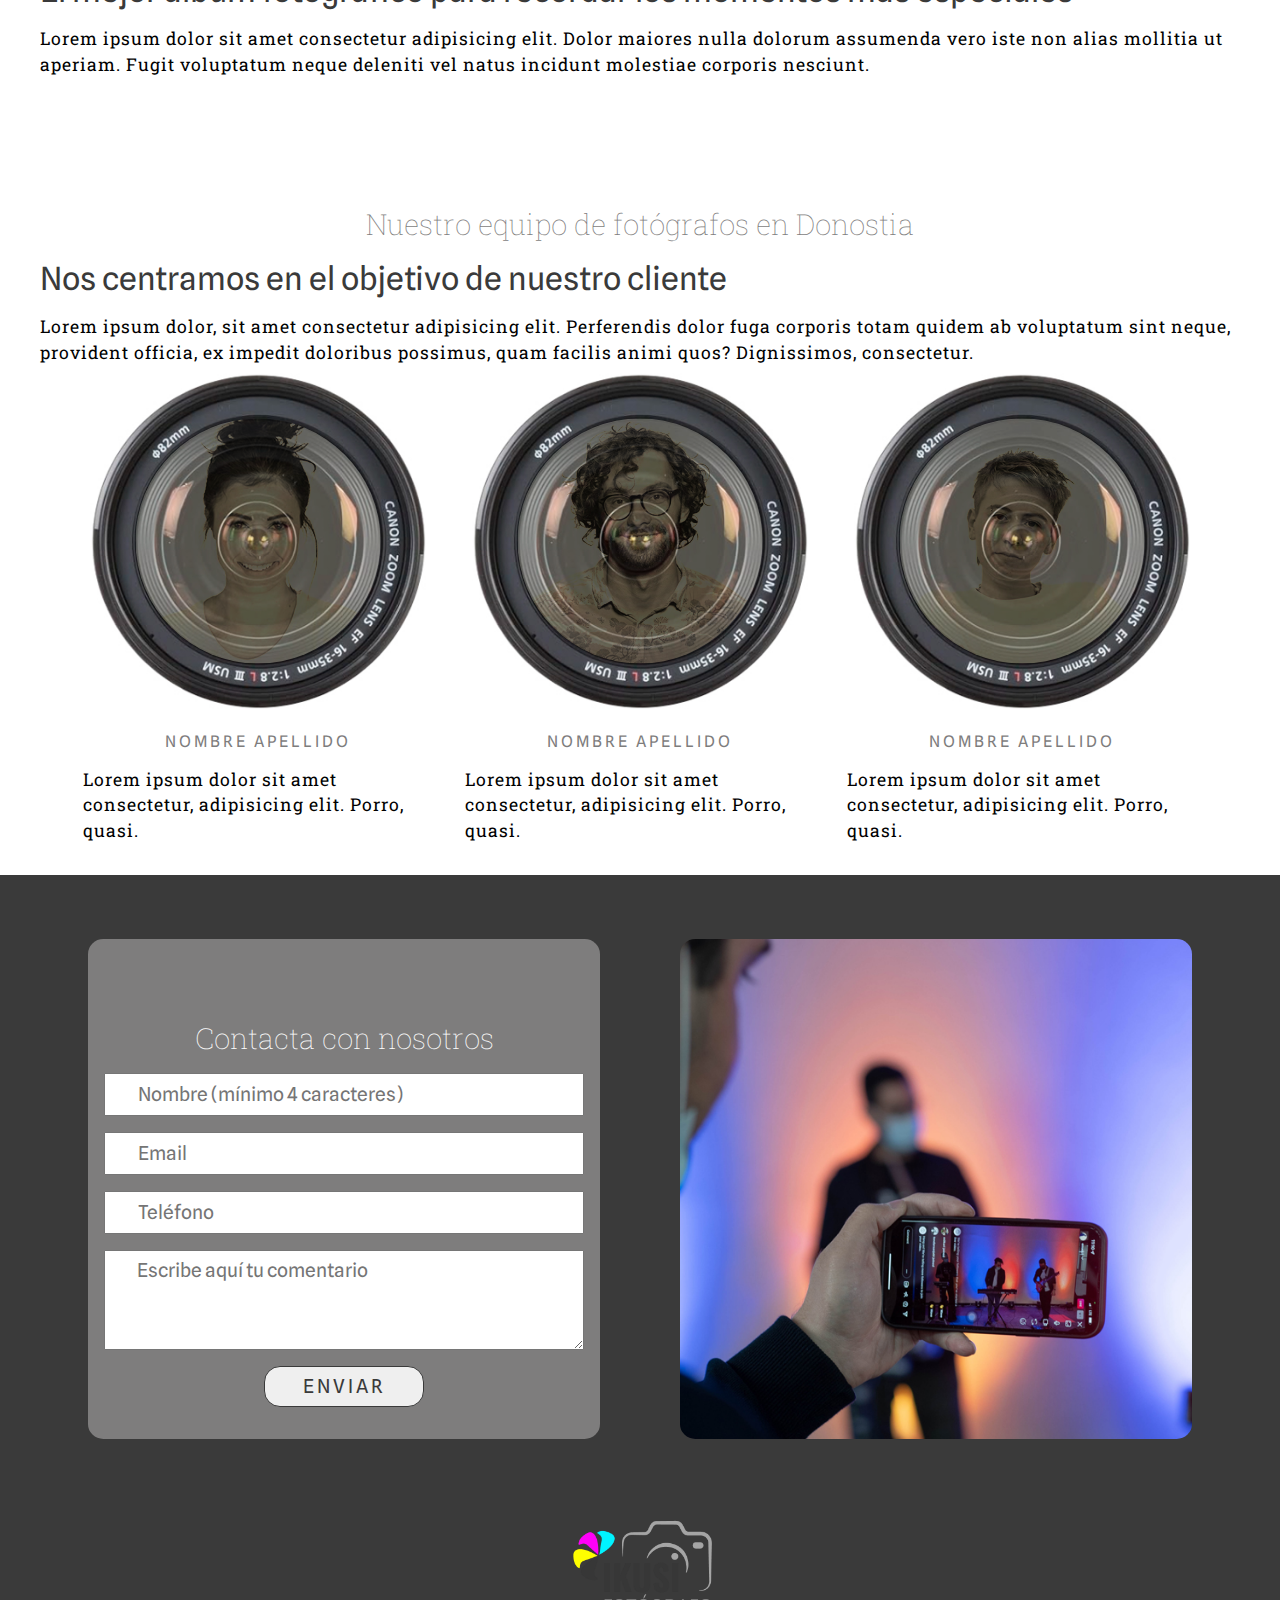
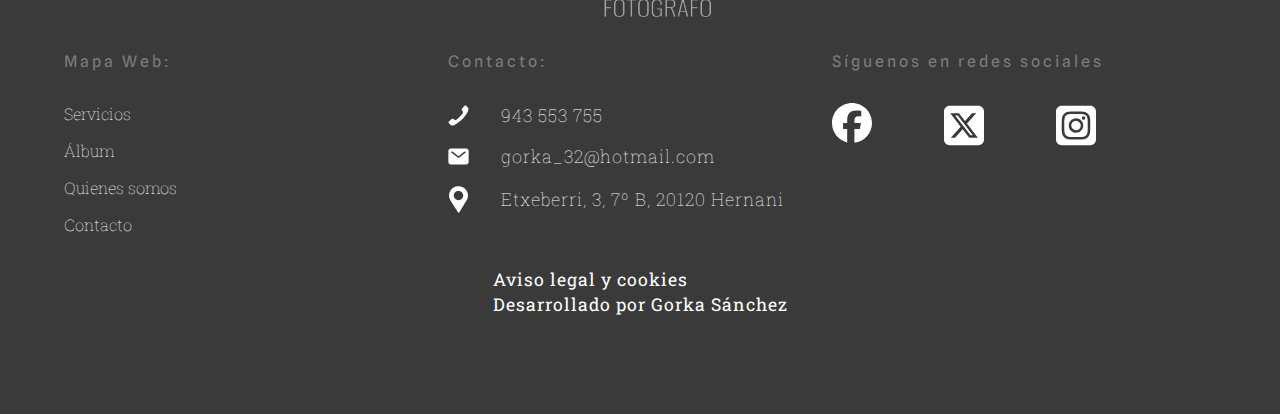
==== commit e1de7e95: "php_completo" ====
--- a/index.html
+++ b/index.html
@@ -173,7 +173,7 @@
 
 <footer id="hitoContacto">
     <div id="contenedor_form">
-        <form action="" method="post">
+        <form action="./php/enviar.php" method="post">
             <h2>Contacta con nosotros</h2>
             <input type="text" name="Nombre" required placeholder="Nombre (mínimo 4 caracteres)" minlength="4" maxlength="40">
             <input type="email" name="correo" id="" placeholder="Email" maxlength="80">
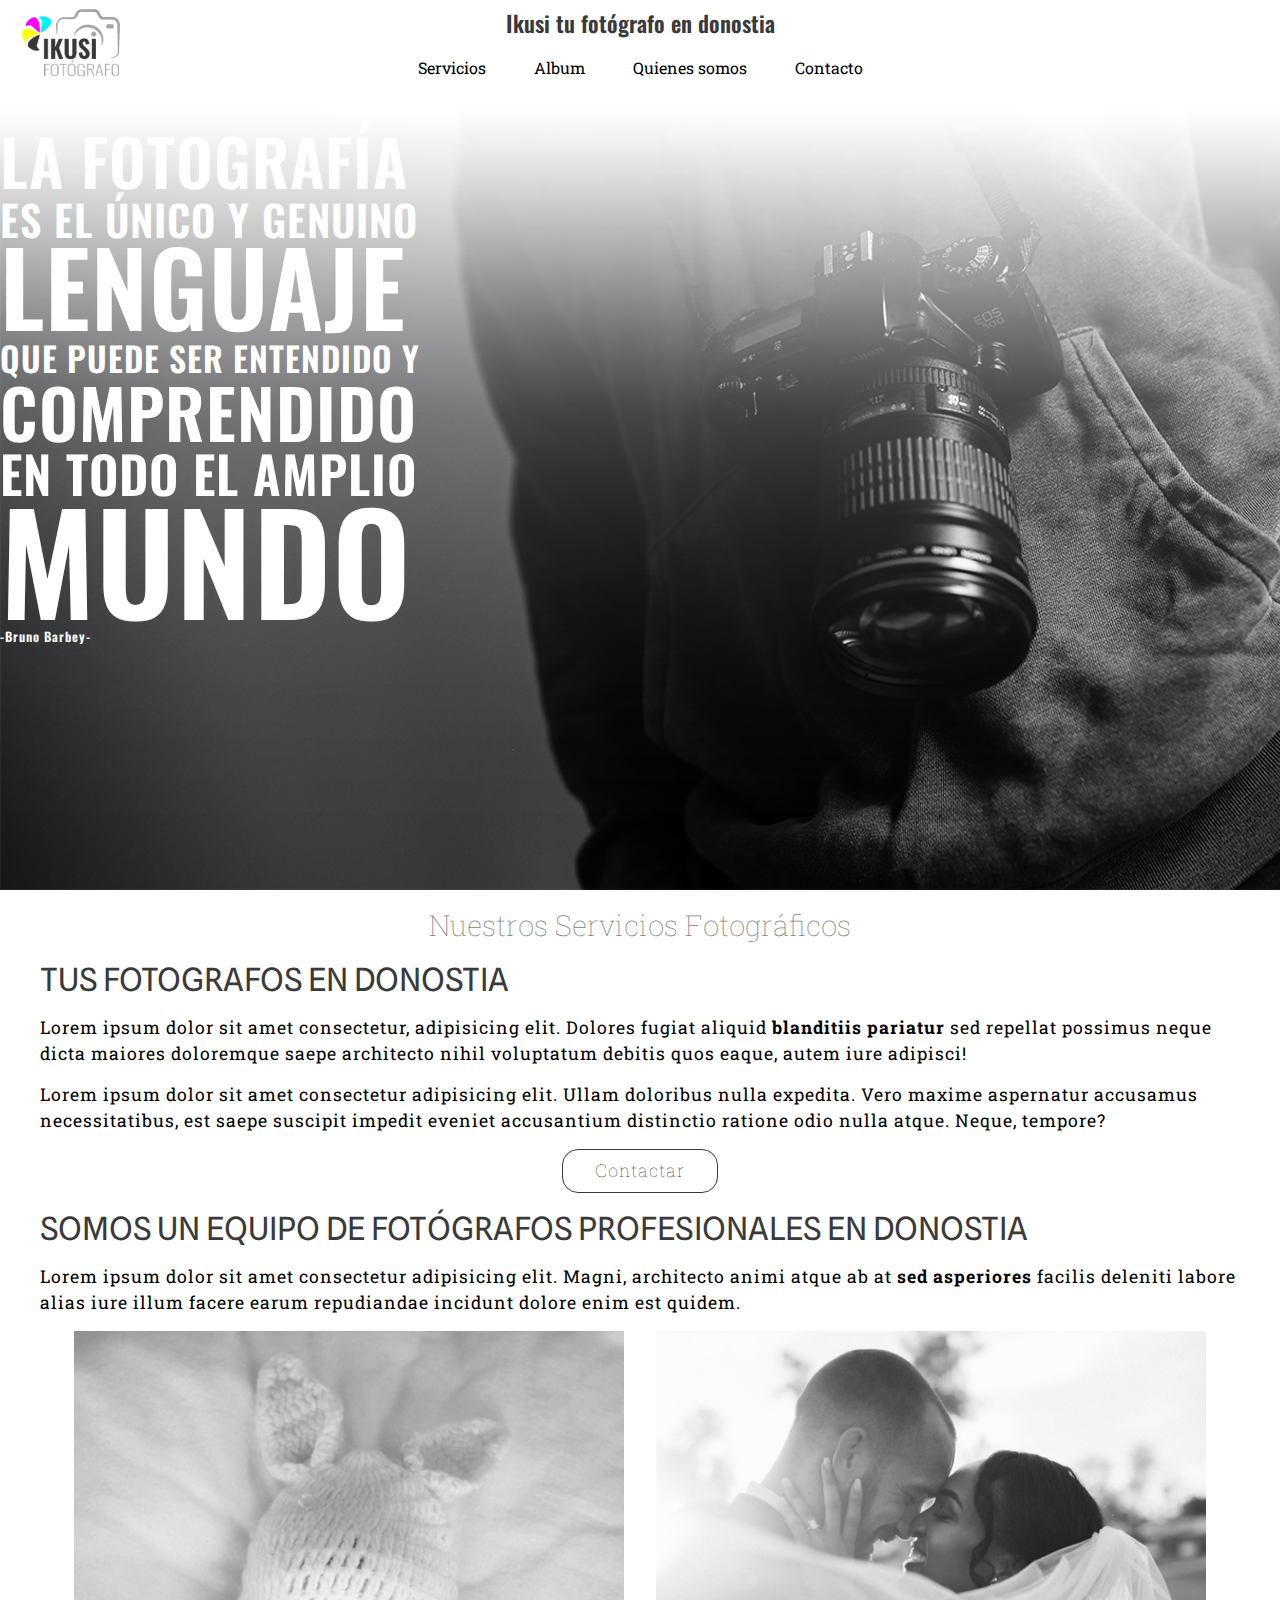
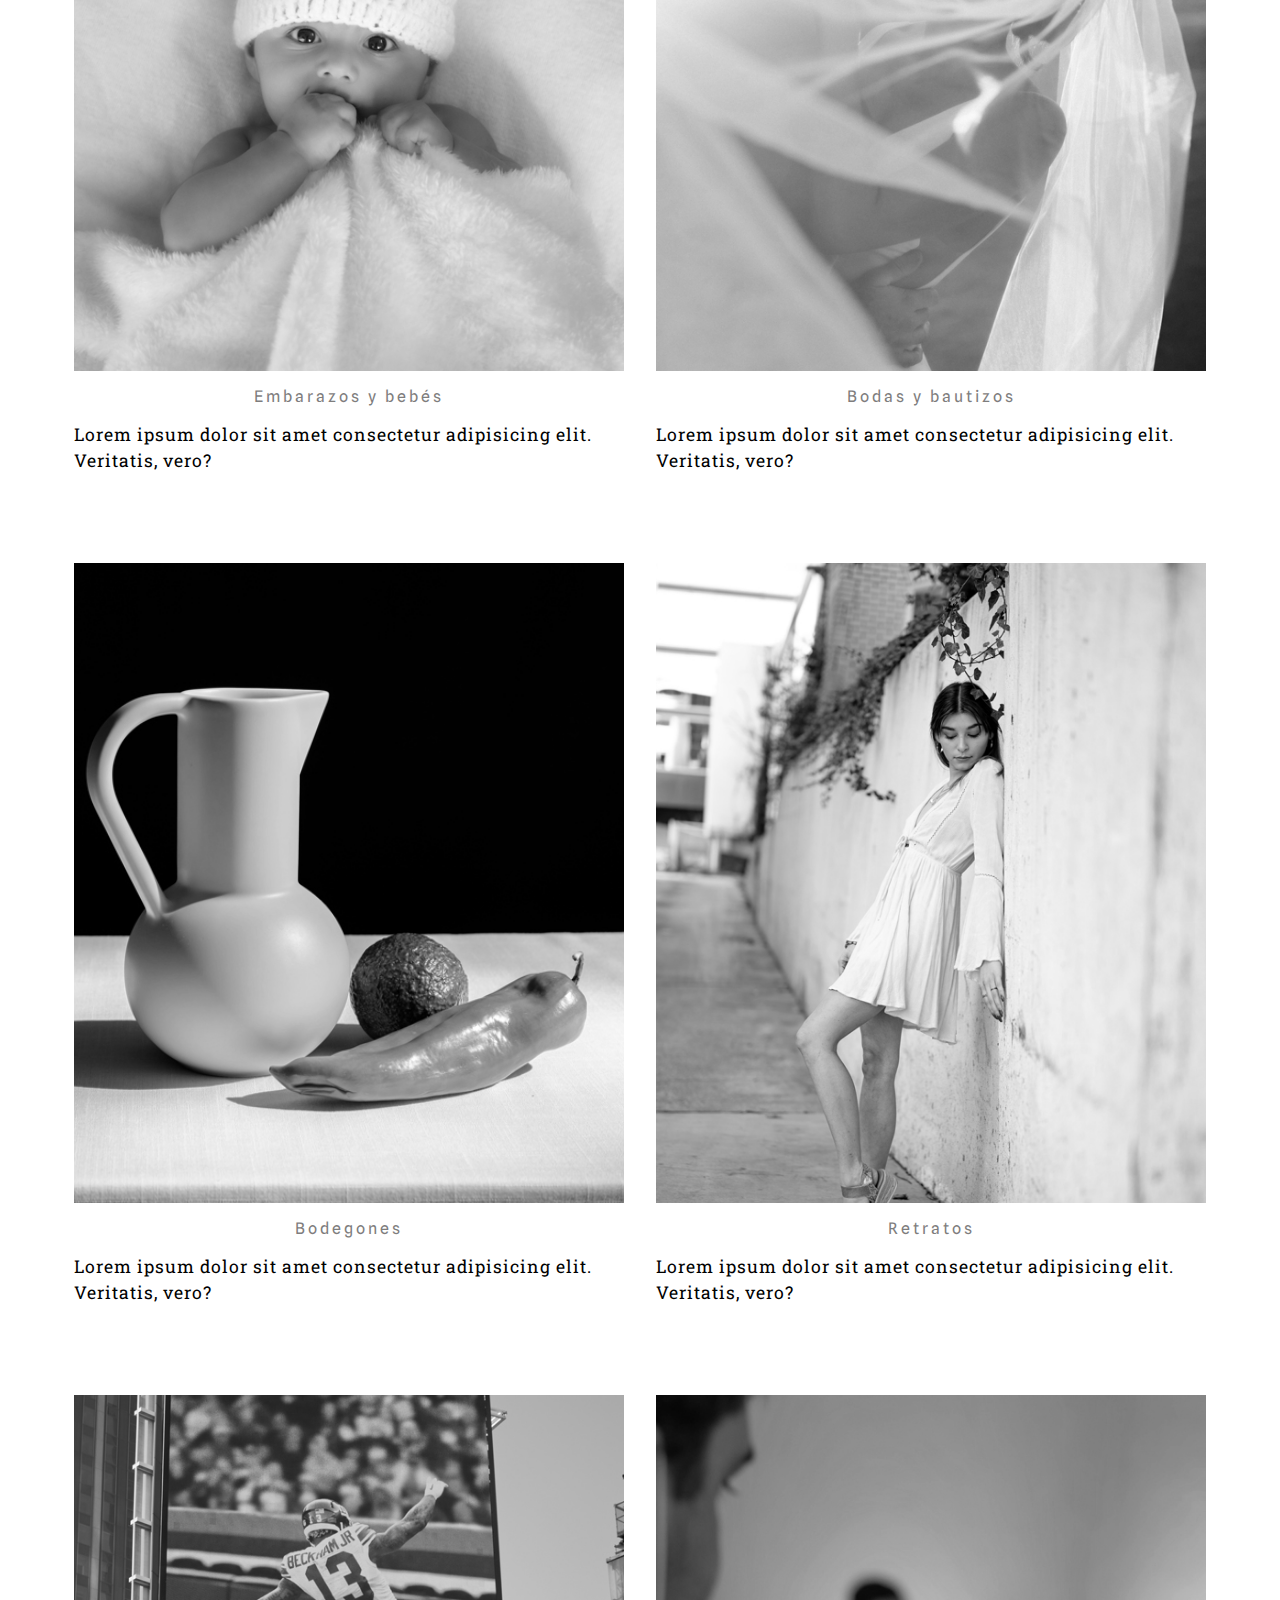
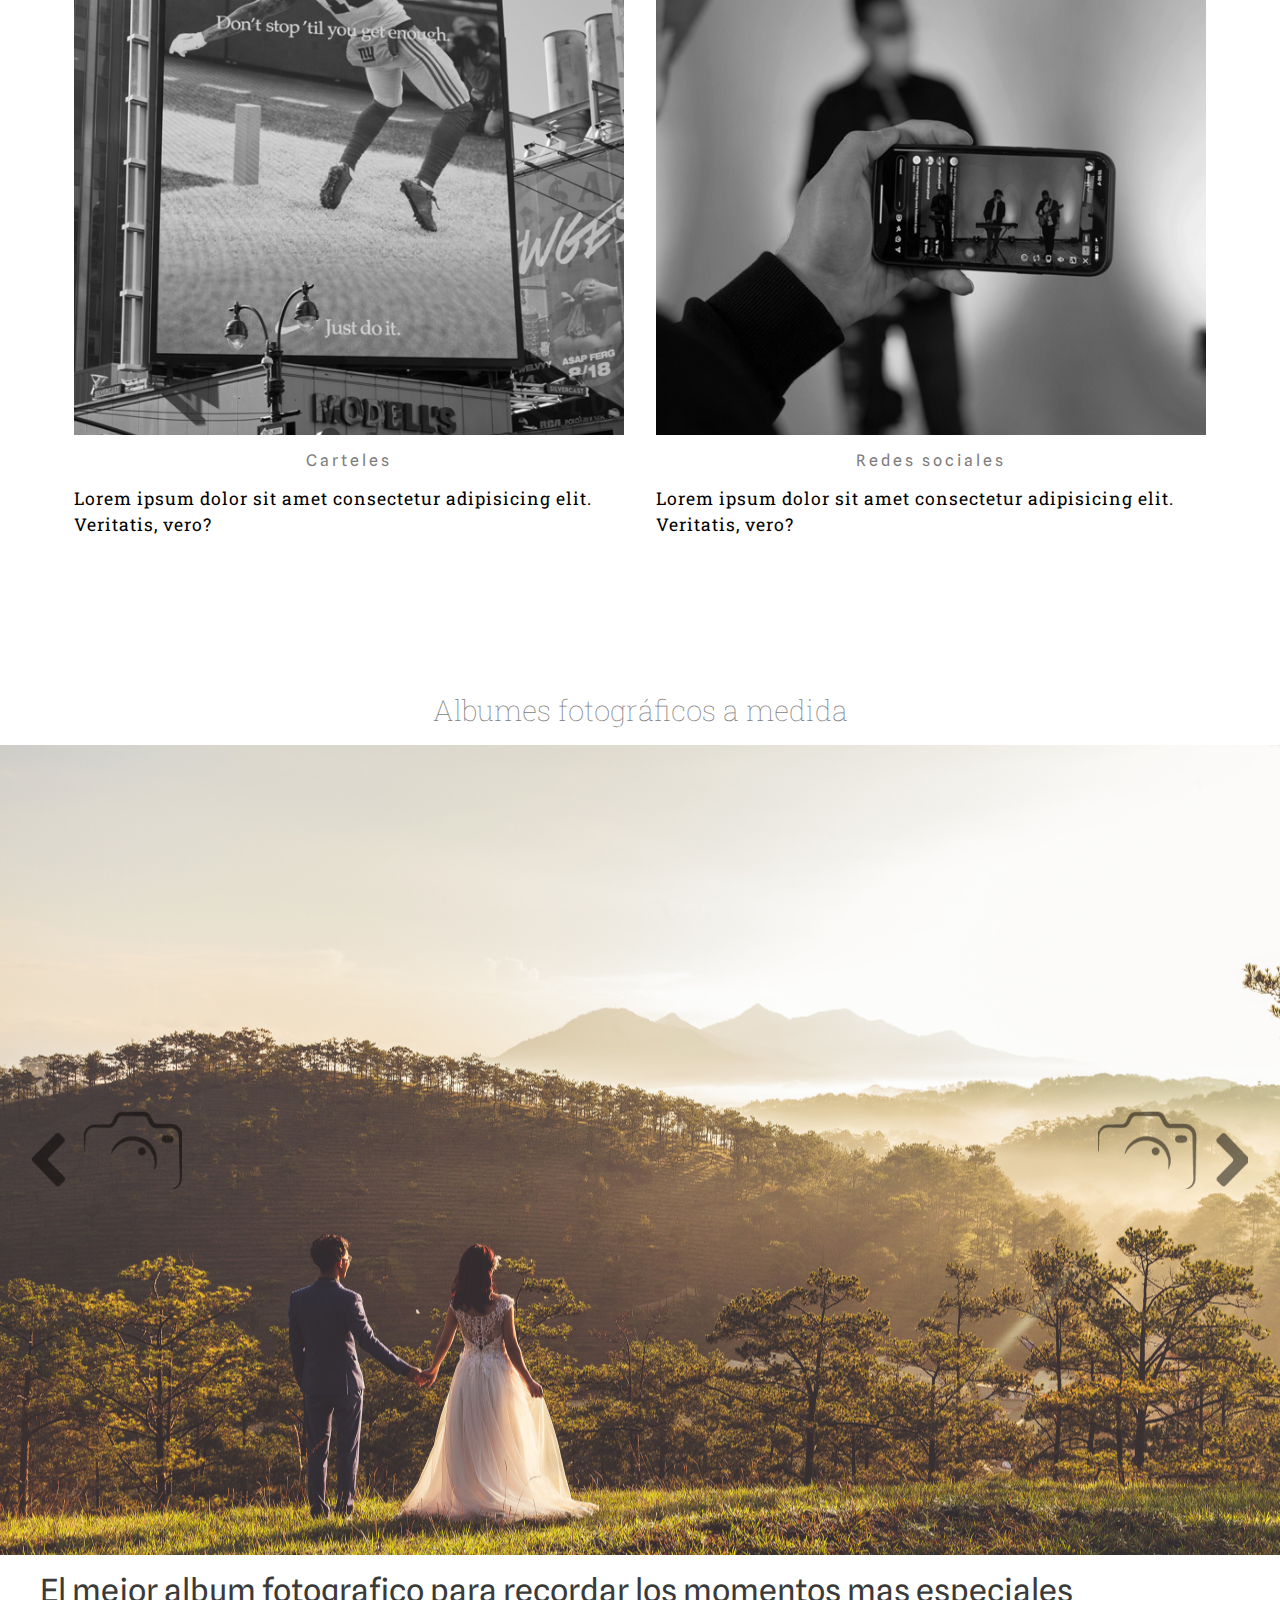
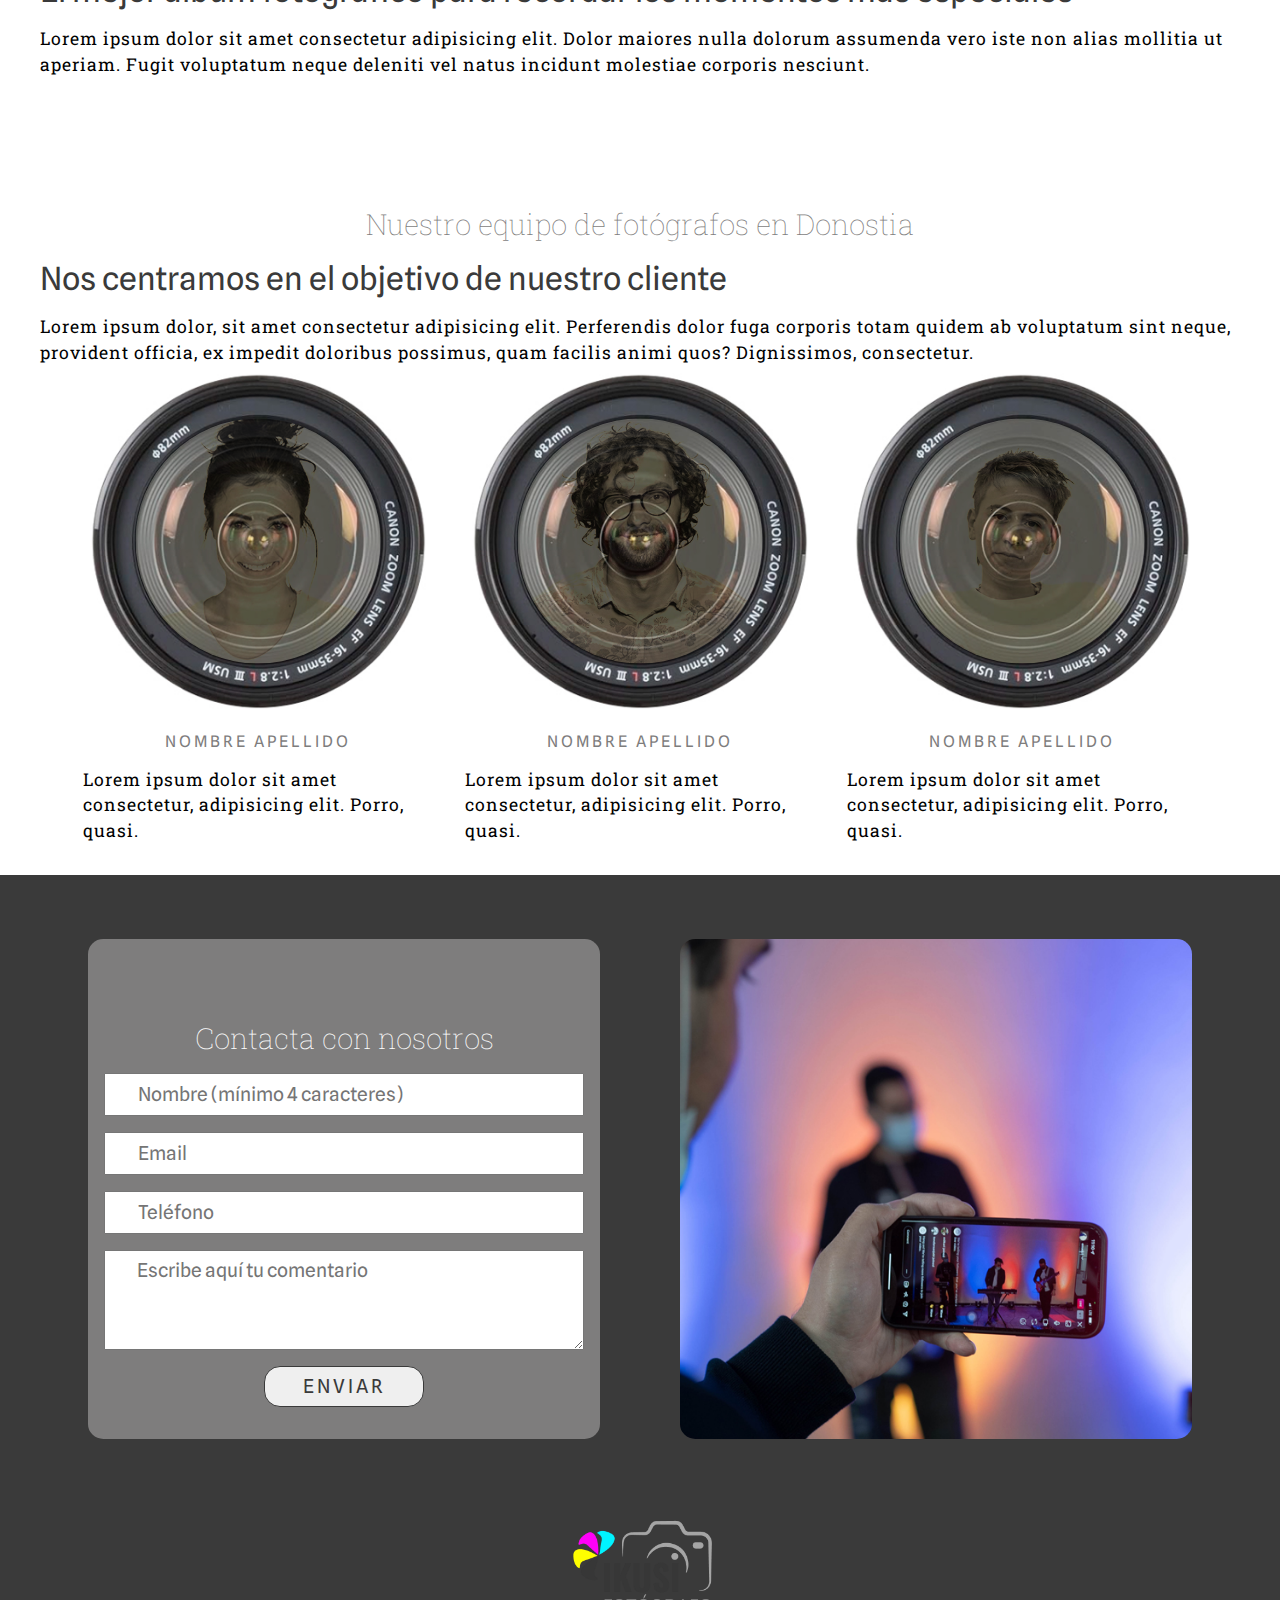
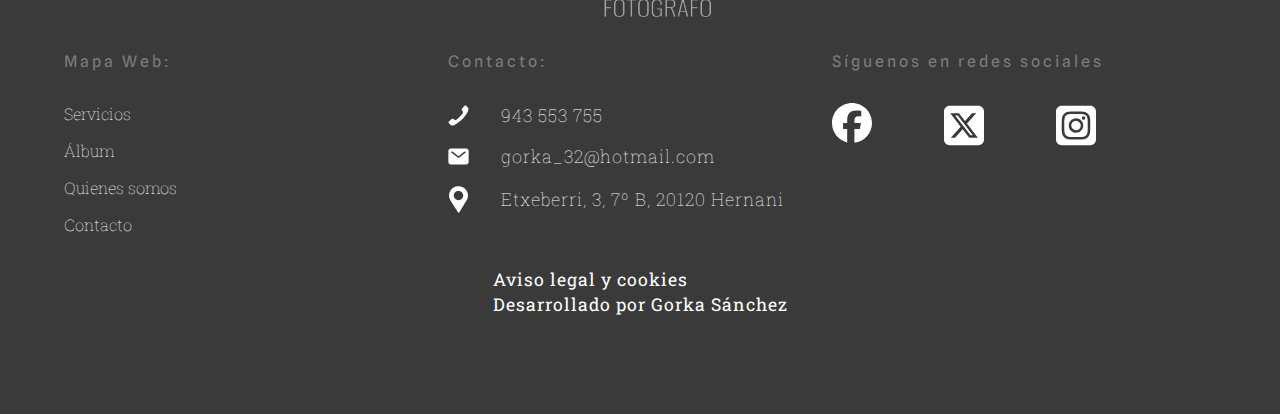
==== commit 7afedb62: "bueno" ====
--- a/index.html
+++ b/index.html
@@ -175,10 +175,10 @@
     <div id="contenedor_form">
         <form action="./php/enviar.php" method="post">
             <h2>Contacta con nosotros</h2>
-            <input type="text" name="Nombre" required placeholder="Nombre (mínimo 4 caracteres)" minlength="4" maxlength="40">
-            <input type="email" name="correo" id="" placeholder="Email" maxlength="80">
-            <input type="tel" name="" id="" placeholder="Teléfono" maxlength="9">
-            <textarea name="" id="" cols="30" rows="10" placeholder="Escribe aquí tu comentario"></textarea>
+            <input type="text" name="Nombre" placeholder="Nombre (mínimo 4 caracteres)" minlength="4" maxlength="40" required>
+            <input type="email" name="correo" id="" placeholder="Email" maxlength="80" required>
+            <input type="tel" name="" id="" placeholder="Teléfono" maxlength="9" required>
+            <textarea name="" id="" cols="30" rows="10" placeholder="Escribe aquí tu comentario" required></textarea>
             <input type="submit" value="ENVIAR" class="boton" id="boton_enviar">
         </form>
         <img src="./assets/img/servicio_6_600.jpg" alt="">
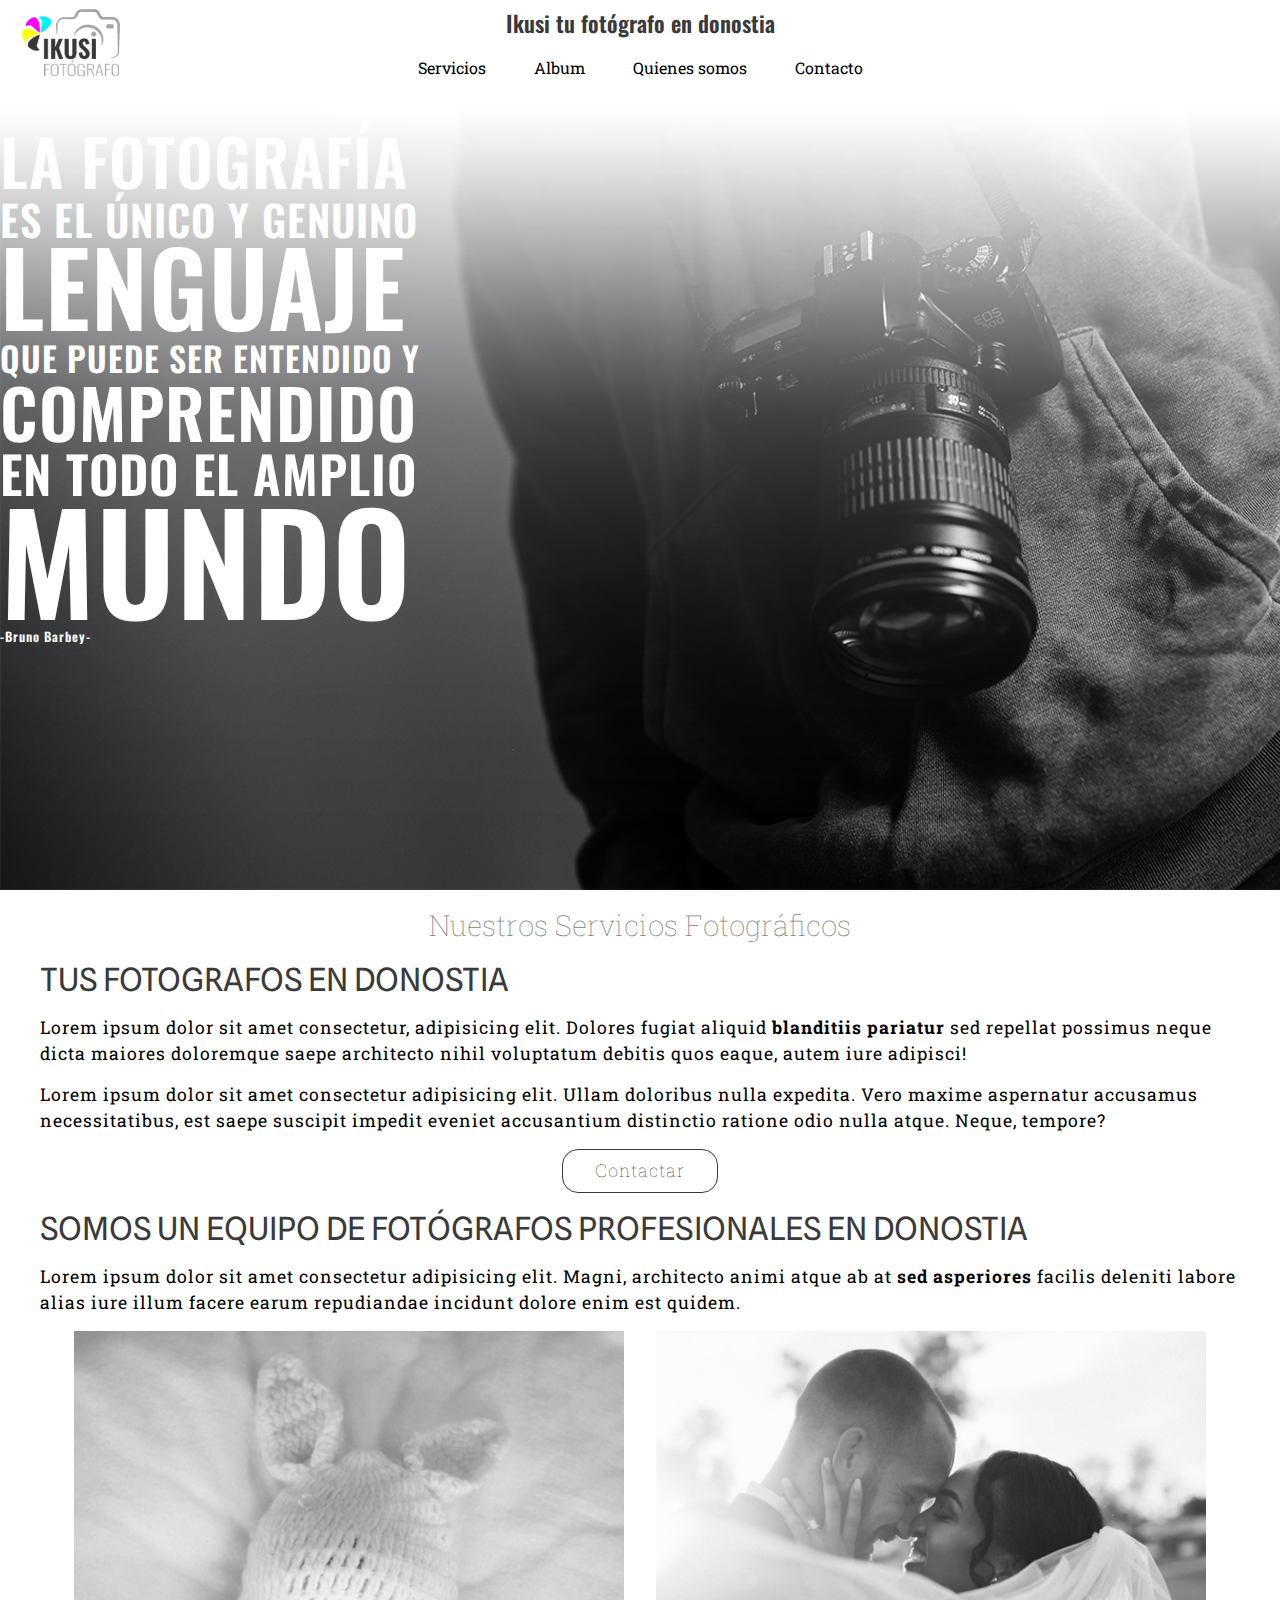
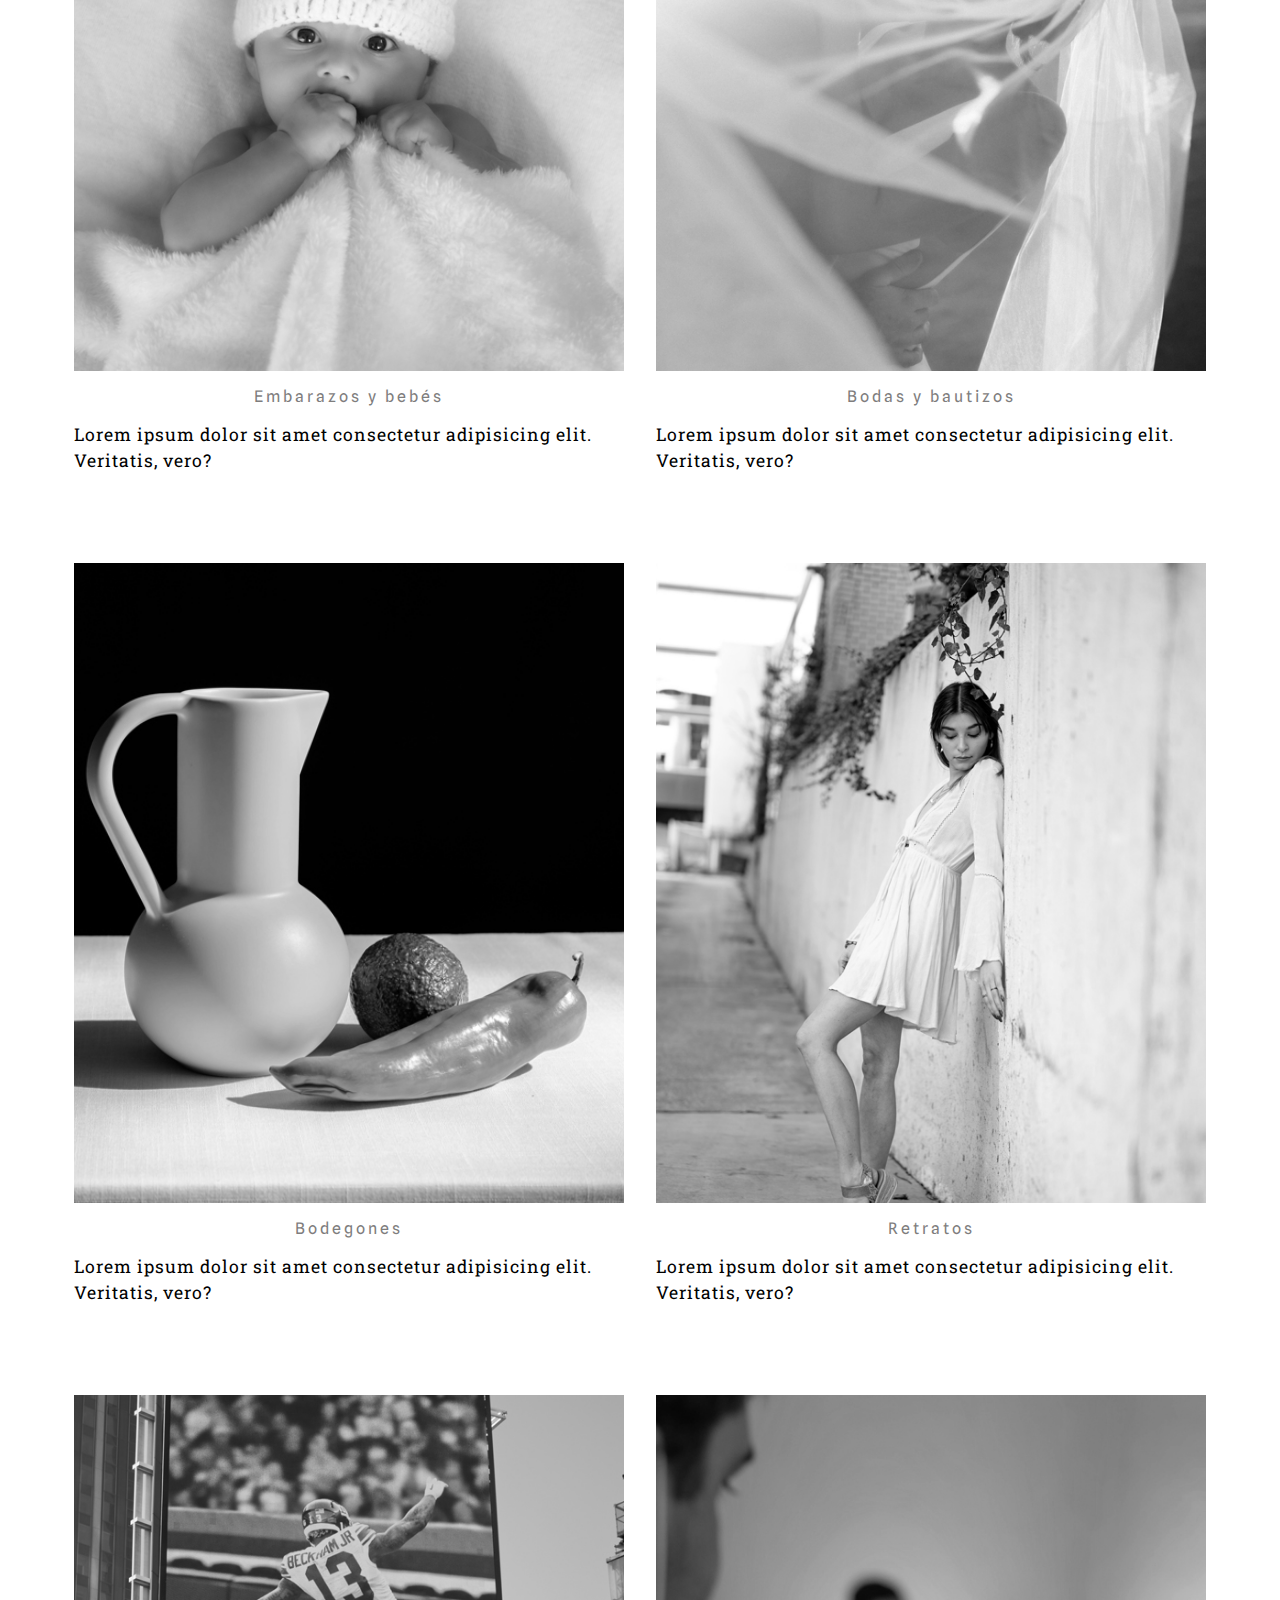
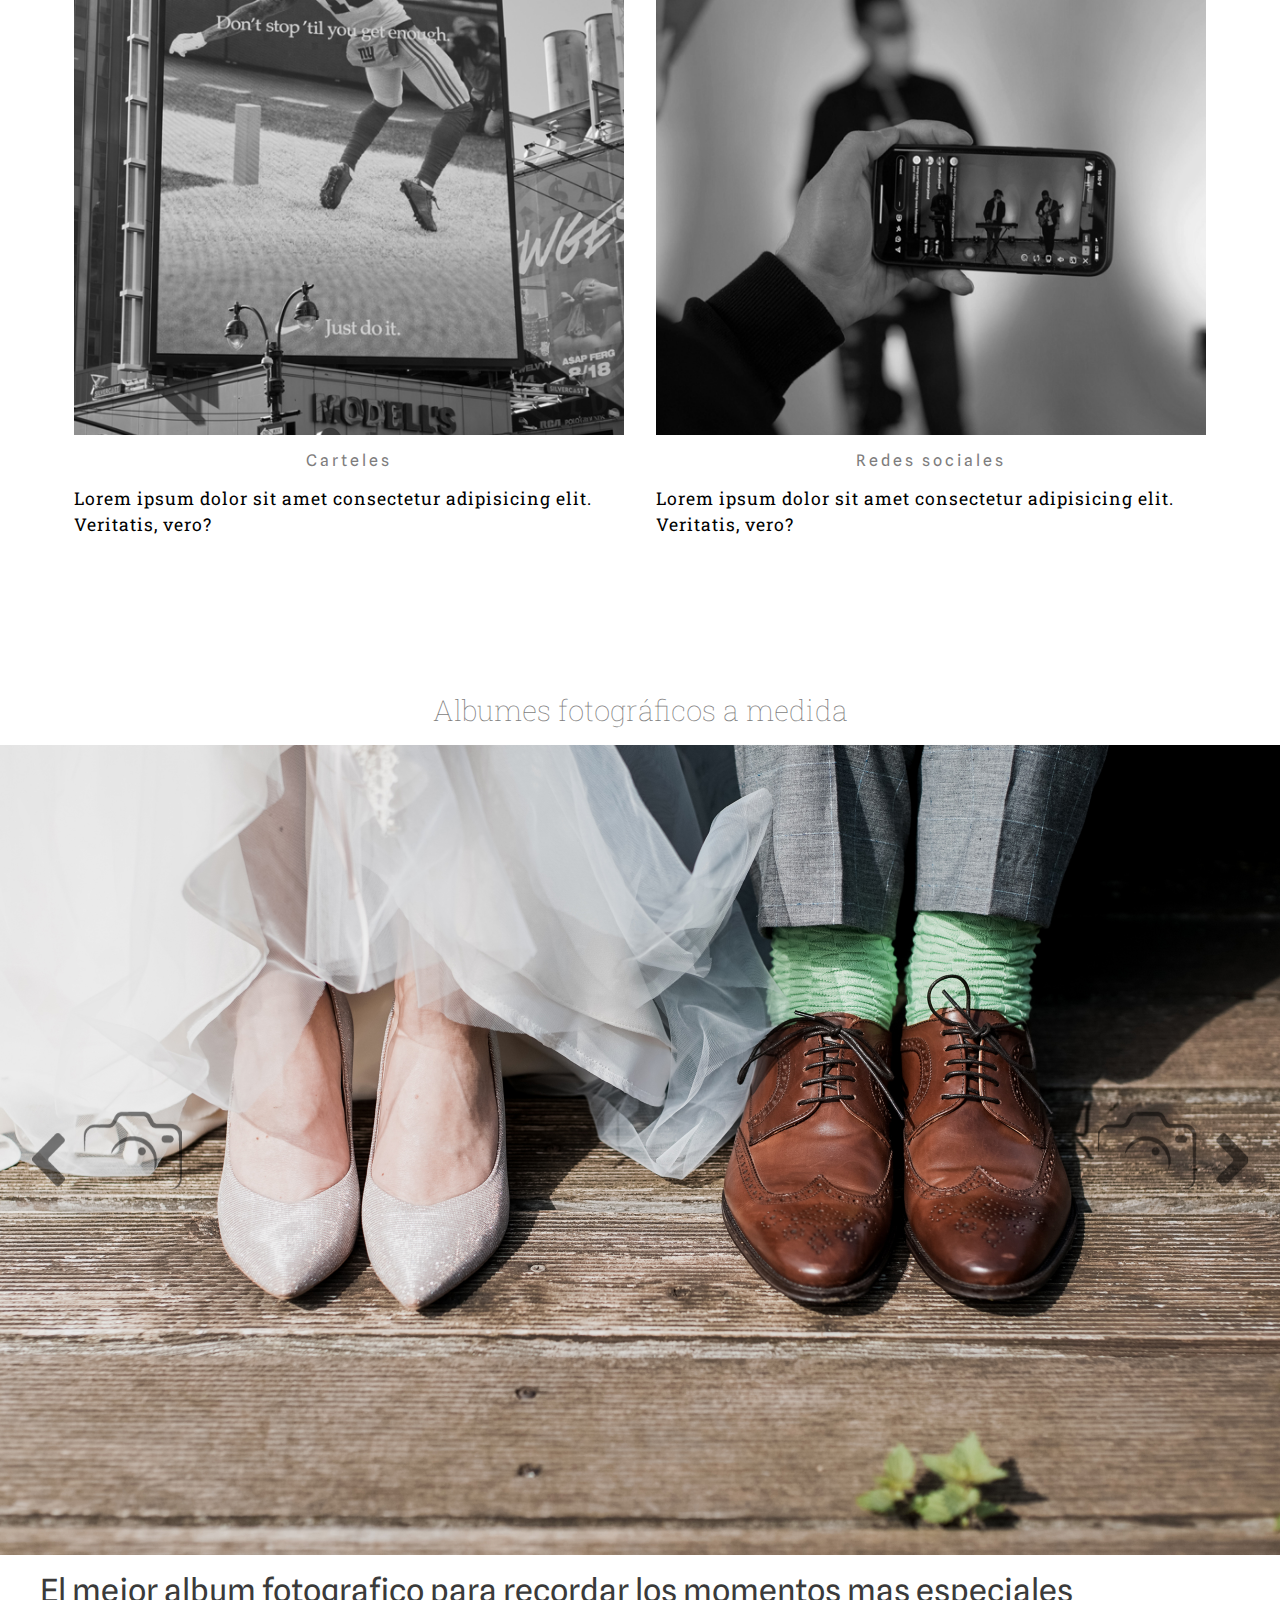
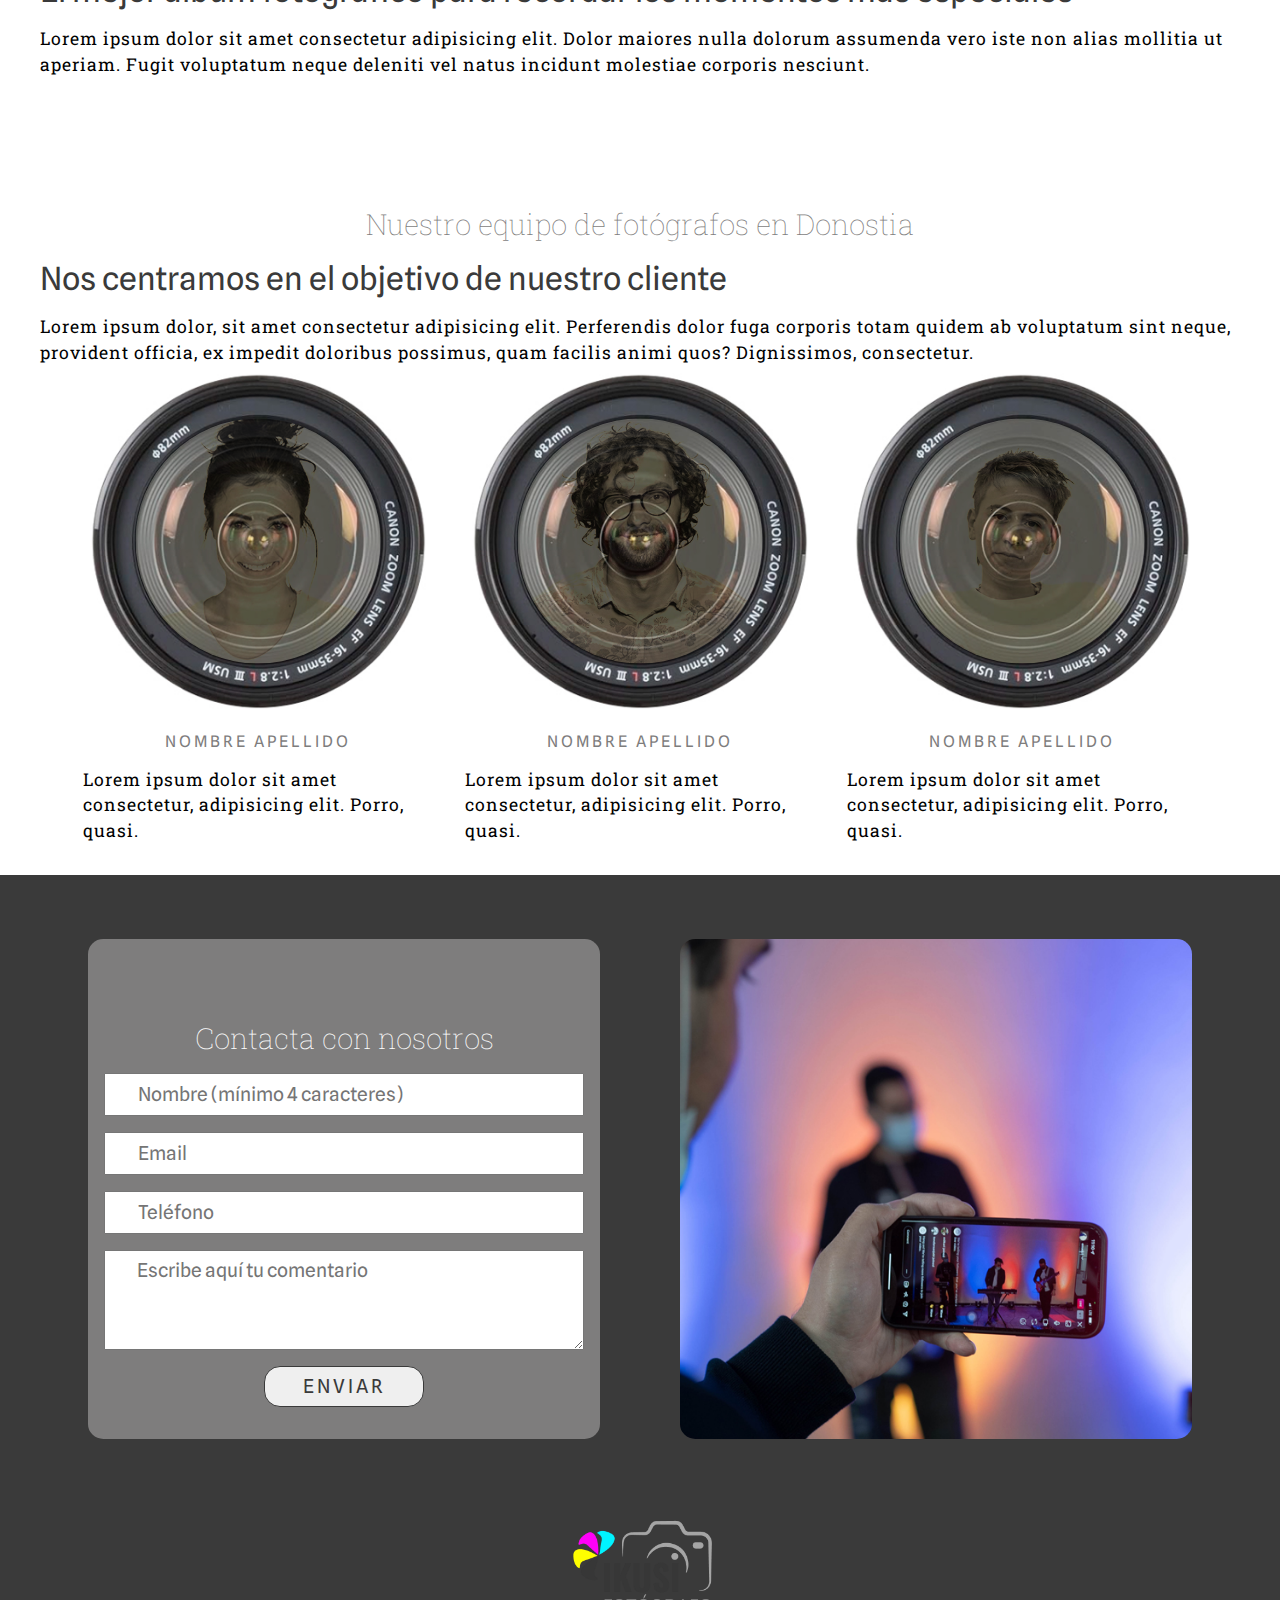
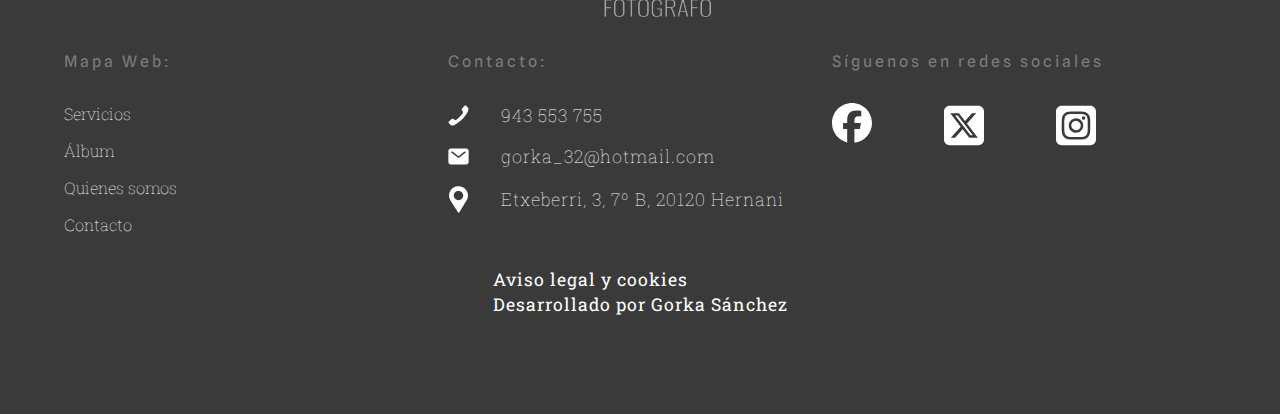
==== commit 51543f8c: "cambios3forms" ====
--- a/index.html
+++ b/index.html
@@ -175,14 +175,36 @@
     <div id="contenedor_form">
         <form action="./php/enviar.php" method="post">
             <h2>Contacta con nosotros</h2>
-            <input type="text" name="Nombre" placeholder="Nombre (mínimo 4 caracteres)" minlength="4" maxlength="40" required>
+            <input type="text" name="nombre" placeholder="Nombre (mínimo 4 caracteres)" minlength="4" maxlength="40" required>
             <input type="email" name="correo" id="" placeholder="Email" maxlength="80" required>
-            <input type="tel" name="" id="" placeholder="Teléfono" maxlength="9" required>
-            <textarea name="" id="" cols="30" rows="10" placeholder="Escribe aquí tu comentario" required></textarea>
+            <input type="tel" name="telefono" id="" placeholder="Teléfono" maxlength="9" required>
+            <textarea name="mensaje" id="" cols="30" rows="10" placeholder="Escribe aquí tu comentario" required></textarea>
             <input type="submit" value="ENVIAR" class="boton" id="boton_enviar">
         </form>
         <img src="./assets/img/servicio_6_600.jpg" alt="">
     </div>
+<!--     <div id="contenedor_form">
+        <form action="./php/enviar2.php" method="post">
+            <h2>Contacta con nosotros</h2>
+            <input type="text" name="nombre" placeholder="Nombre (mínimo 4 caracteres)" minlength="4" maxlength="40" required>
+            <input type="email" name="correo" id="" placeholder="Email" maxlength="80" required>
+            <input type="tel" name="telefono" id="" placeholder="Teléfono" maxlength="9" required>
+            <textarea name="mensaje" id="" cols="30" rows="10" placeholder="Escribe aquí tu comentario" required></textarea>
+            <input type="submit" value="ENVIAR" class="boton" id="boton_enviar">
+        </form>
+        <img src="./assets/img/servicio_6_600.jpg" alt="">
+    </div> -->
+<!--     <div id="contenedor_form">
+        <form action="./php/enviarPHPMailer.php" method="post">
+            <h2>Contacta con nosotros</h2>
+            <input type="text" name="nombre" placeholder="Nombre (mínimo 4 caracteres)" minlength="4" maxlength="40" required>
+            <input type="email" name="correo" id="" placeholder="Email" maxlength="80" required>
+            <input type="tel" name="telefono" id="" placeholder="Teléfono" maxlength="9" required>
+            <textarea name="mensaje" id="" cols="30" rows="10" placeholder="Escribe aquí tu comentario" required></textarea>
+            <input type="submit" value="ENVIAR" class="boton" id="boton_enviar">
+        </form>
+        <img src="./assets/img/servicio_6_600.jpg" alt="">
+    </div> -->
     <div id="contenedor_footer">
         <img src="./assets/img/LOGO_500.png" alt="" id="imagen_footer">
         <div>
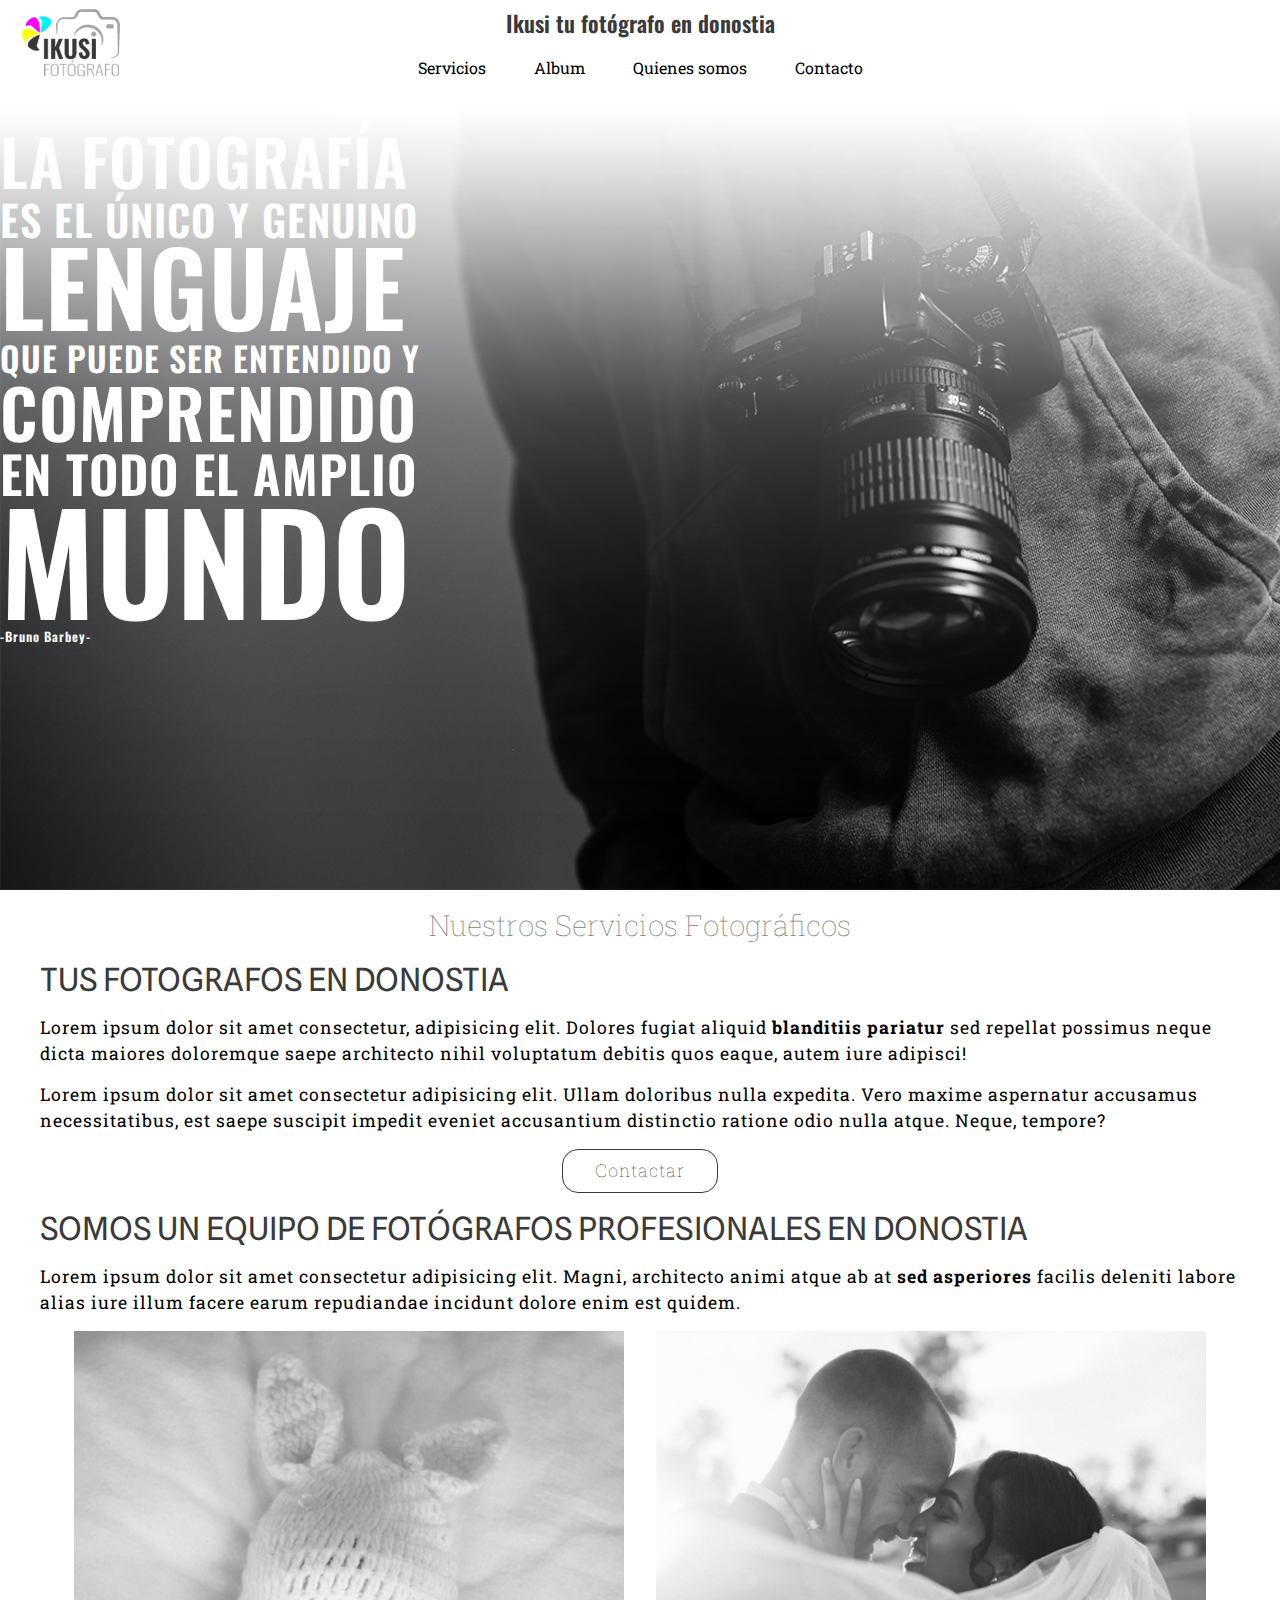
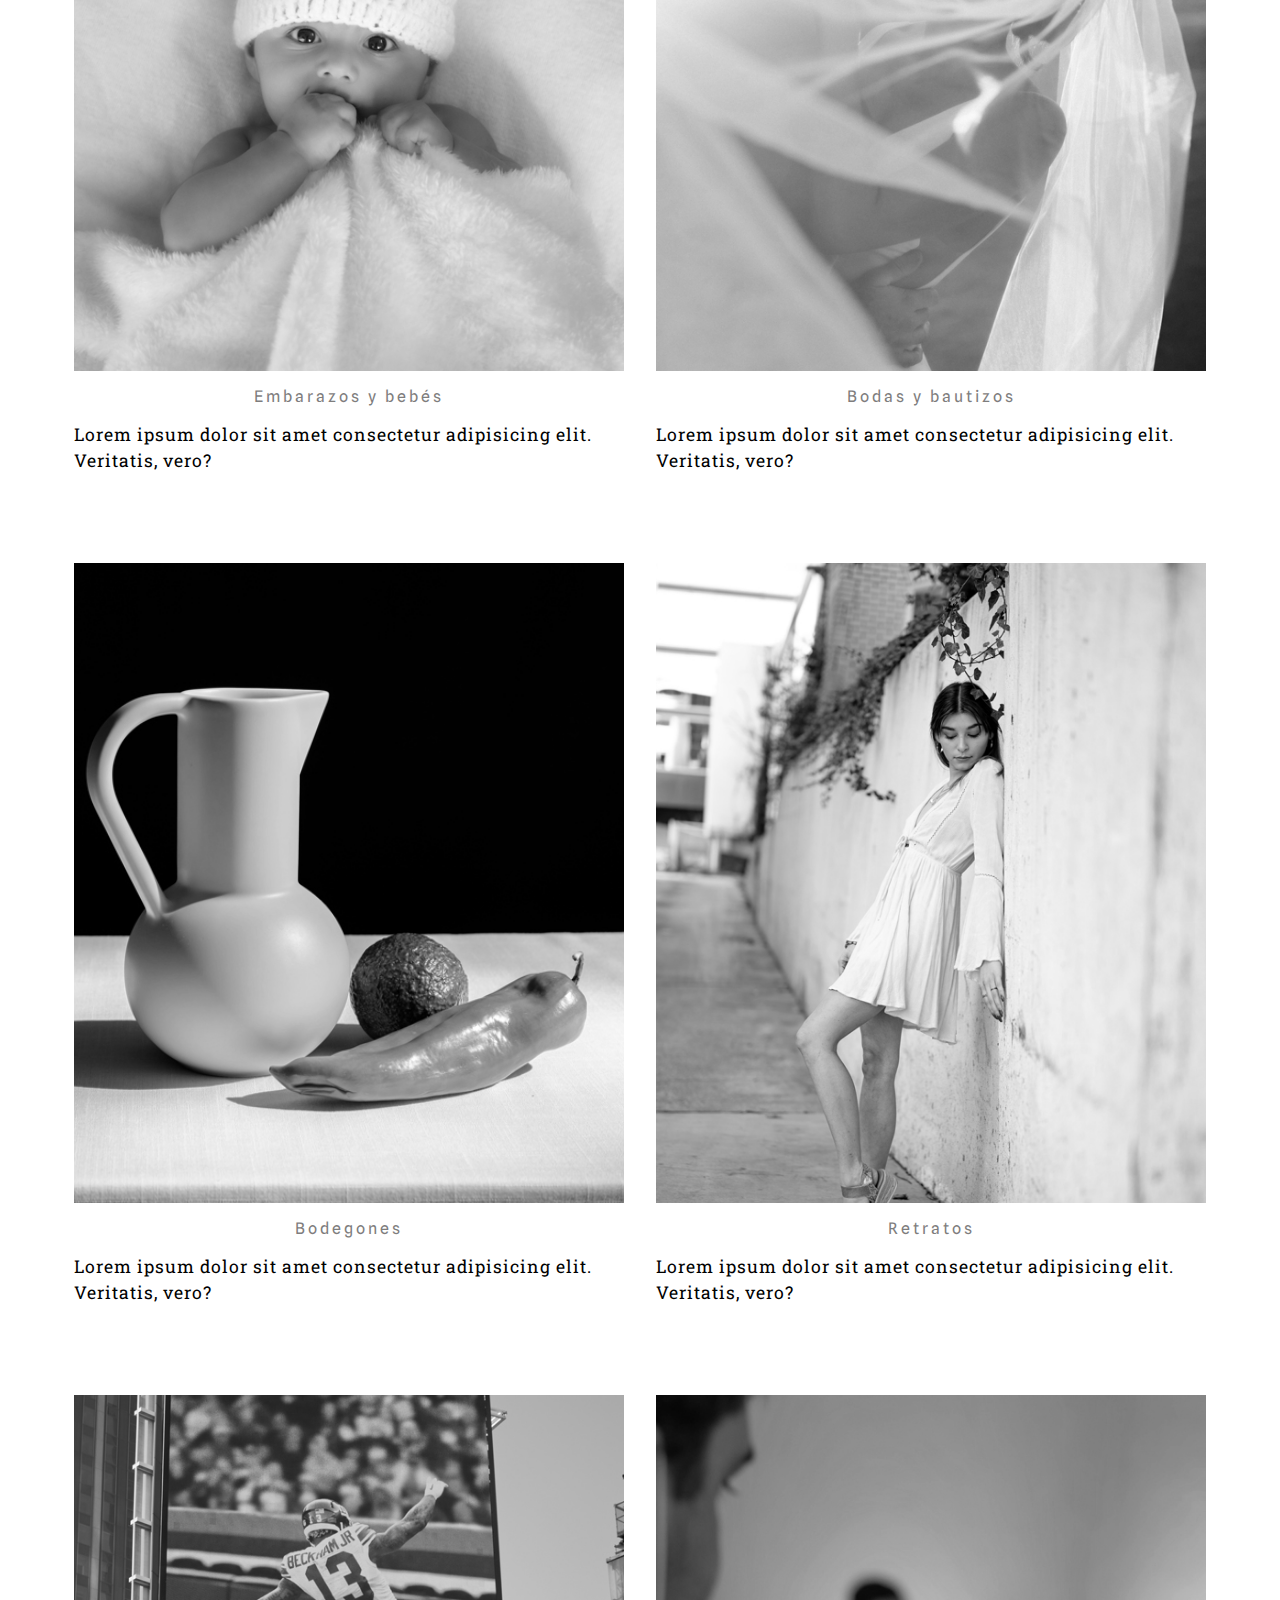
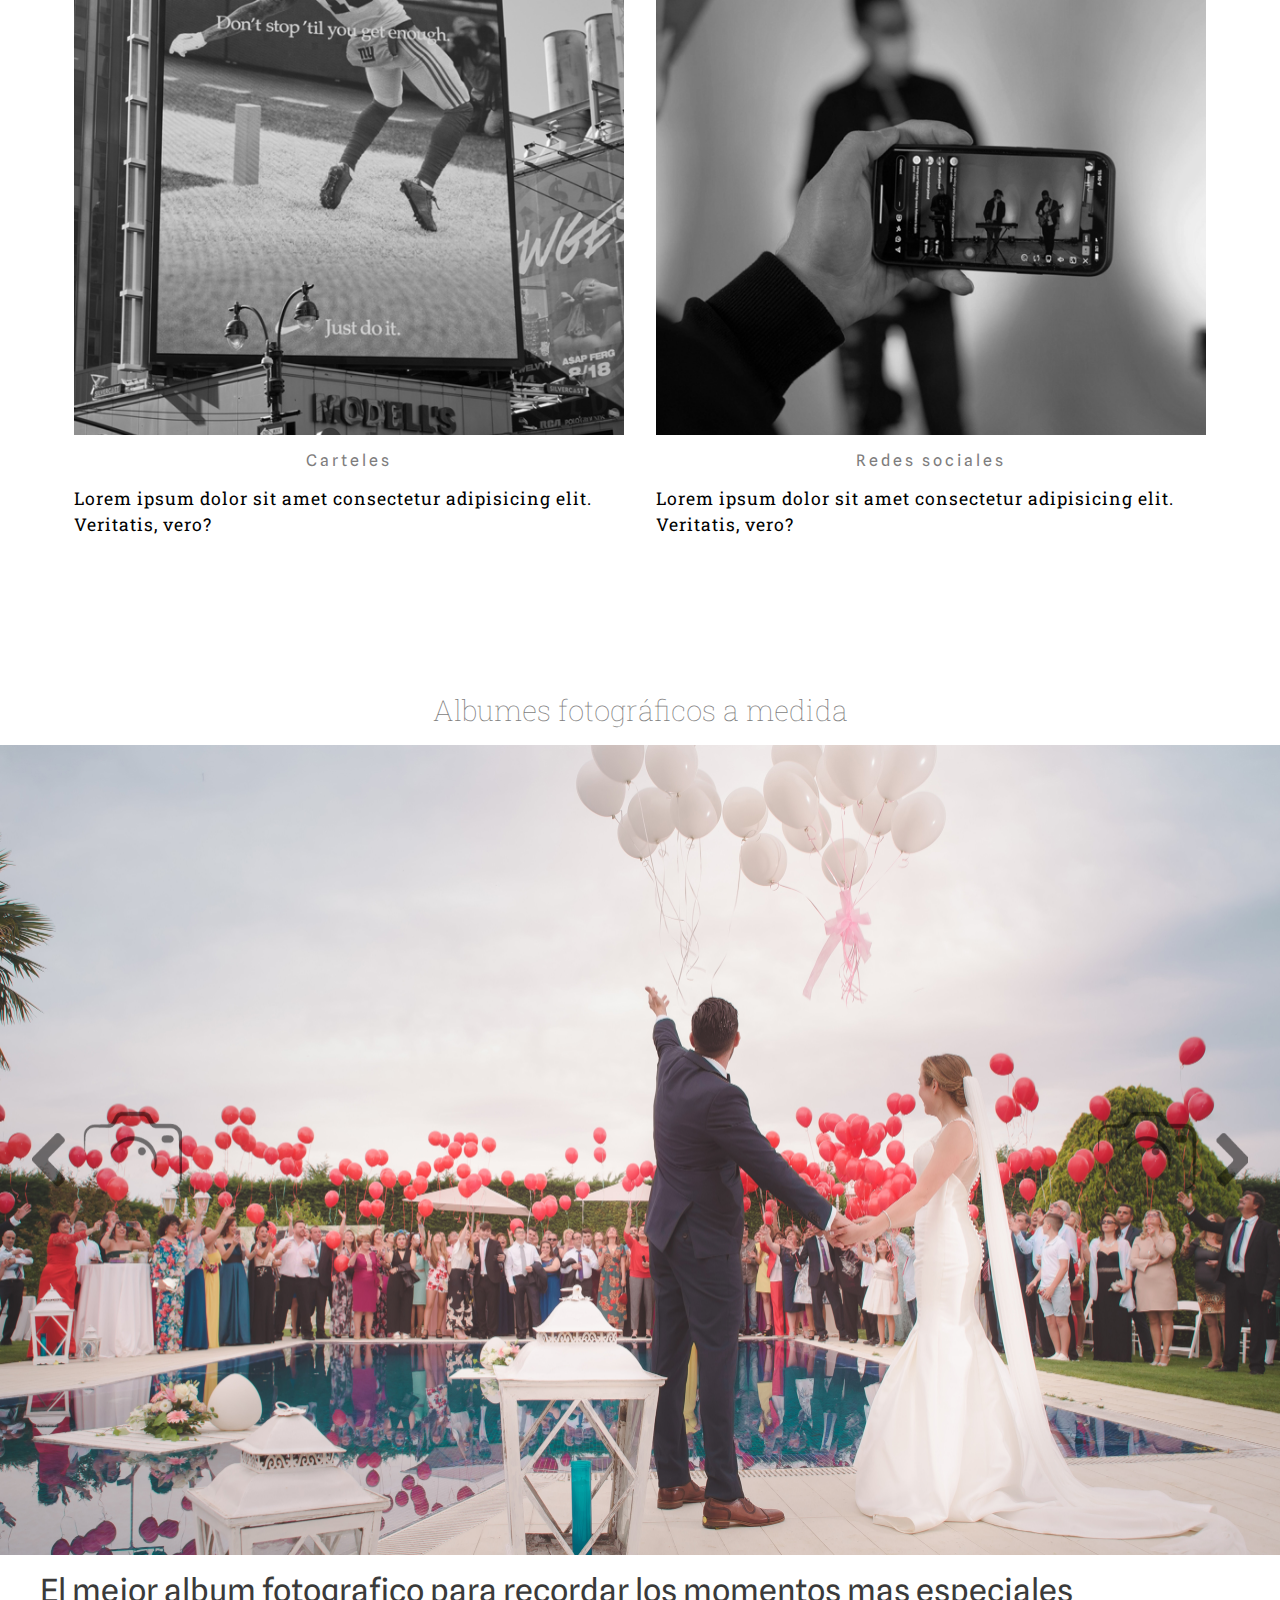
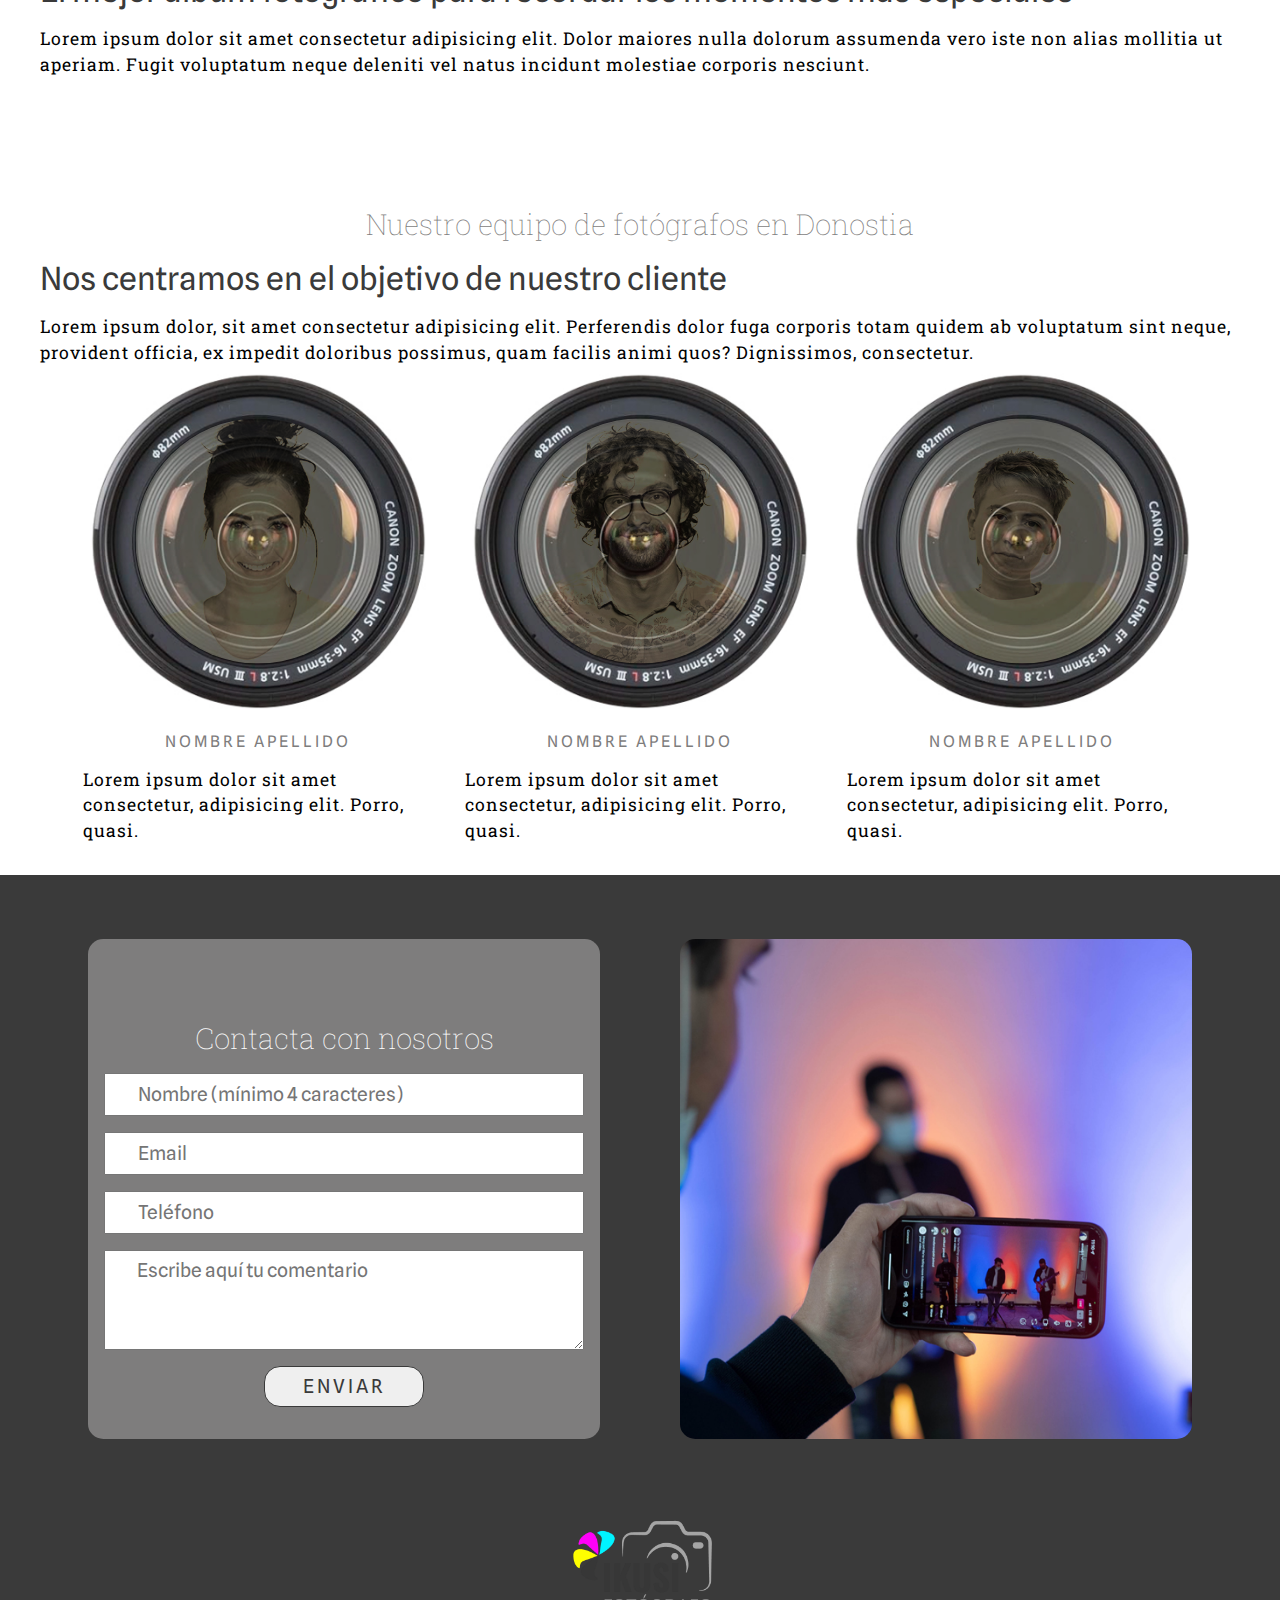
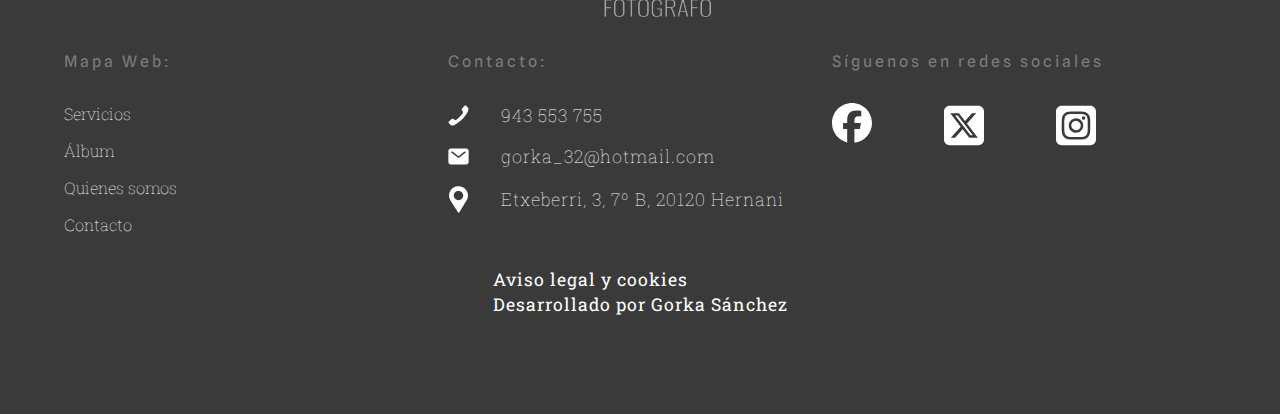
==== commit c9bab4cf: "php_atope" ====
--- a/index.html
+++ b/index.html
@@ -172,7 +172,7 @@
     </main>
 
 <footer id="hitoContacto">
-    <div id="contenedor_form">
+<!--     <div id="contenedor_form">
         <form action="./php/enviar.php" method="post">
             <h2>Contacta con nosotros</h2>
             <input type="text" name="nombre" placeholder="Nombre (mínimo 4 caracteres)" minlength="4" maxlength="40" required>
@@ -182,7 +182,7 @@
             <input type="submit" value="ENVIAR" class="boton" id="boton_enviar">
         </form>
         <img src="./assets/img/servicio_6_600.jpg" alt="">
-    </div>
+    </div> -->
 <!--     <div id="contenedor_form">
         <form action="./php/enviar2.php" method="post">
             <h2>Contacta con nosotros</h2>
@@ -194,7 +194,7 @@
         </form>
         <img src="./assets/img/servicio_6_600.jpg" alt="">
     </div> -->
-<!--     <div id="contenedor_form">
+    <div id="contenedor_form">
         <form action="./php/enviarPHPMailer.php" method="post">
             <h2>Contacta con nosotros</h2>
             <input type="text" name="nombre" placeholder="Nombre (mínimo 4 caracteres)" minlength="4" maxlength="40" required>
@@ -204,7 +204,7 @@
             <input type="submit" value="ENVIAR" class="boton" id="boton_enviar">
         </form>
         <img src="./assets/img/servicio_6_600.jpg" alt="">
-    </div> -->
+    </div>
     <div id="contenedor_footer">
         <img src="./assets/img/LOGO_500.png" alt="" id="imagen_footer">
         <div>
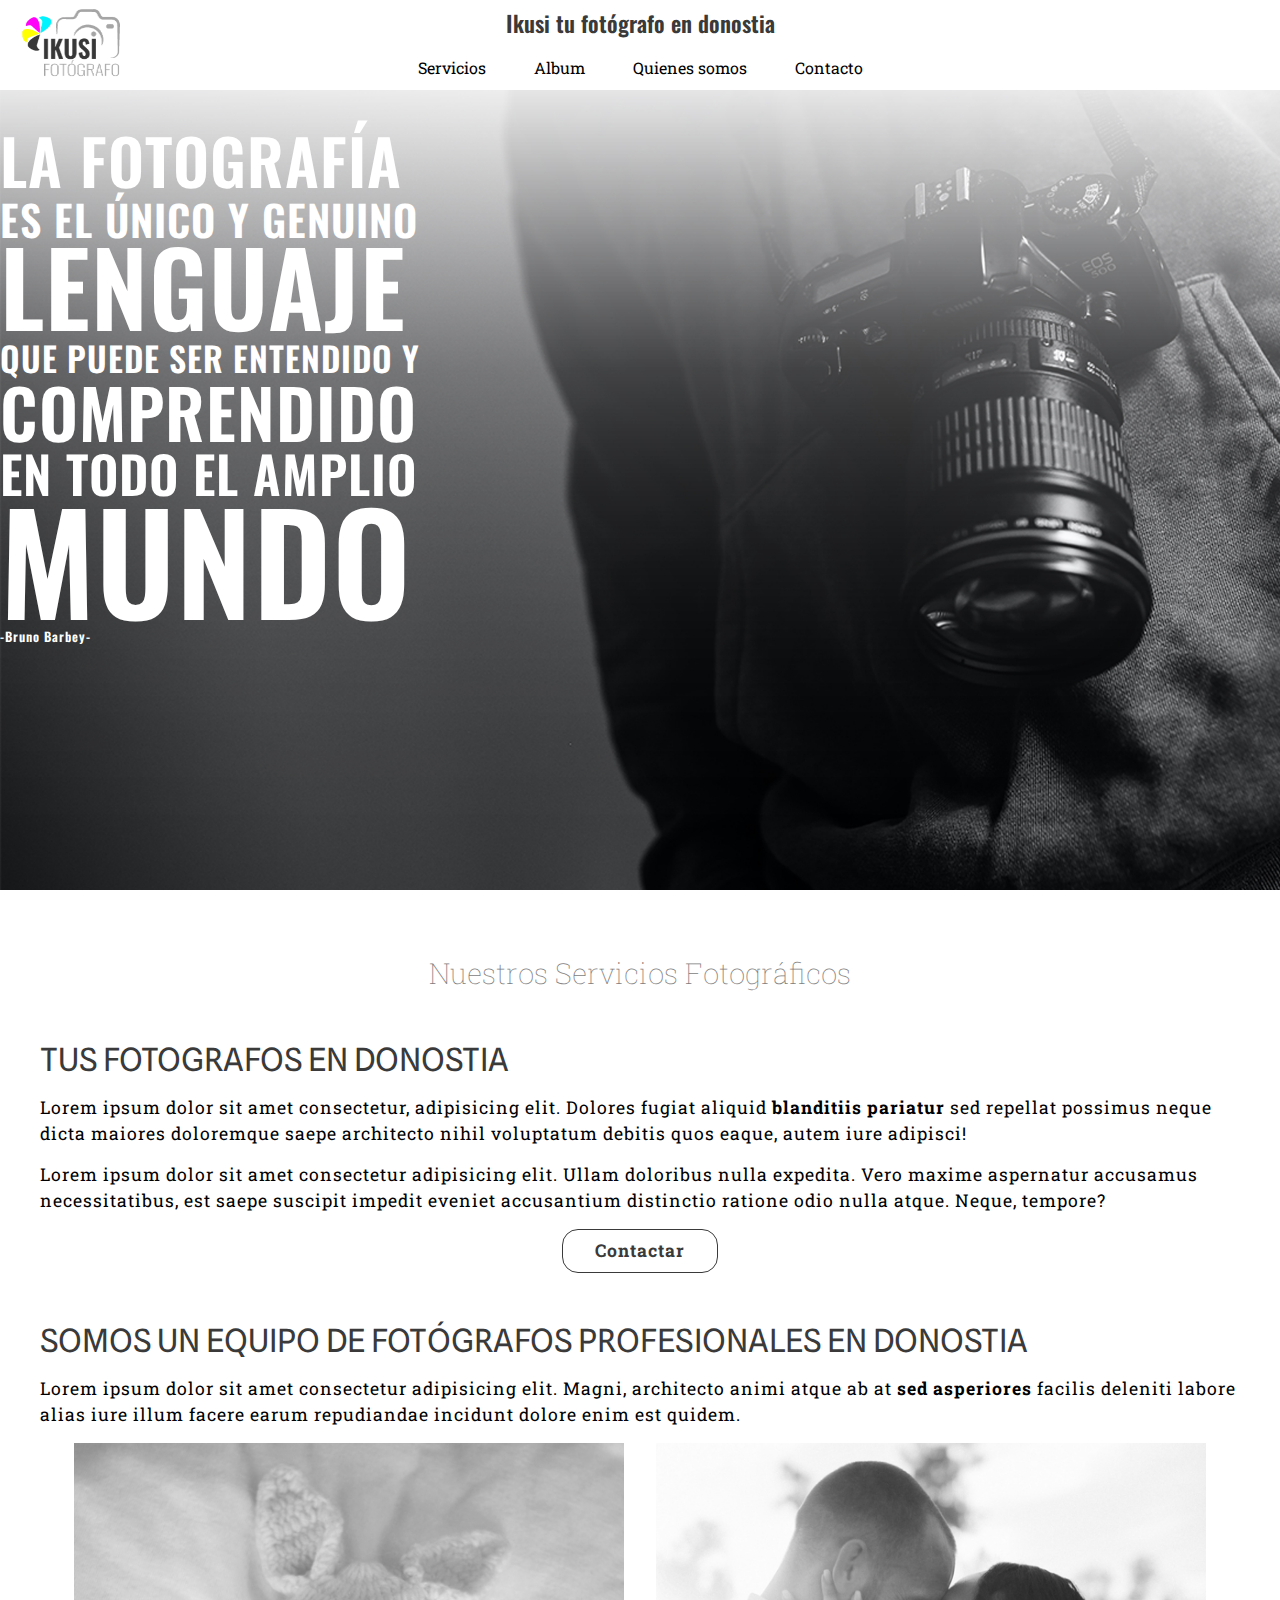
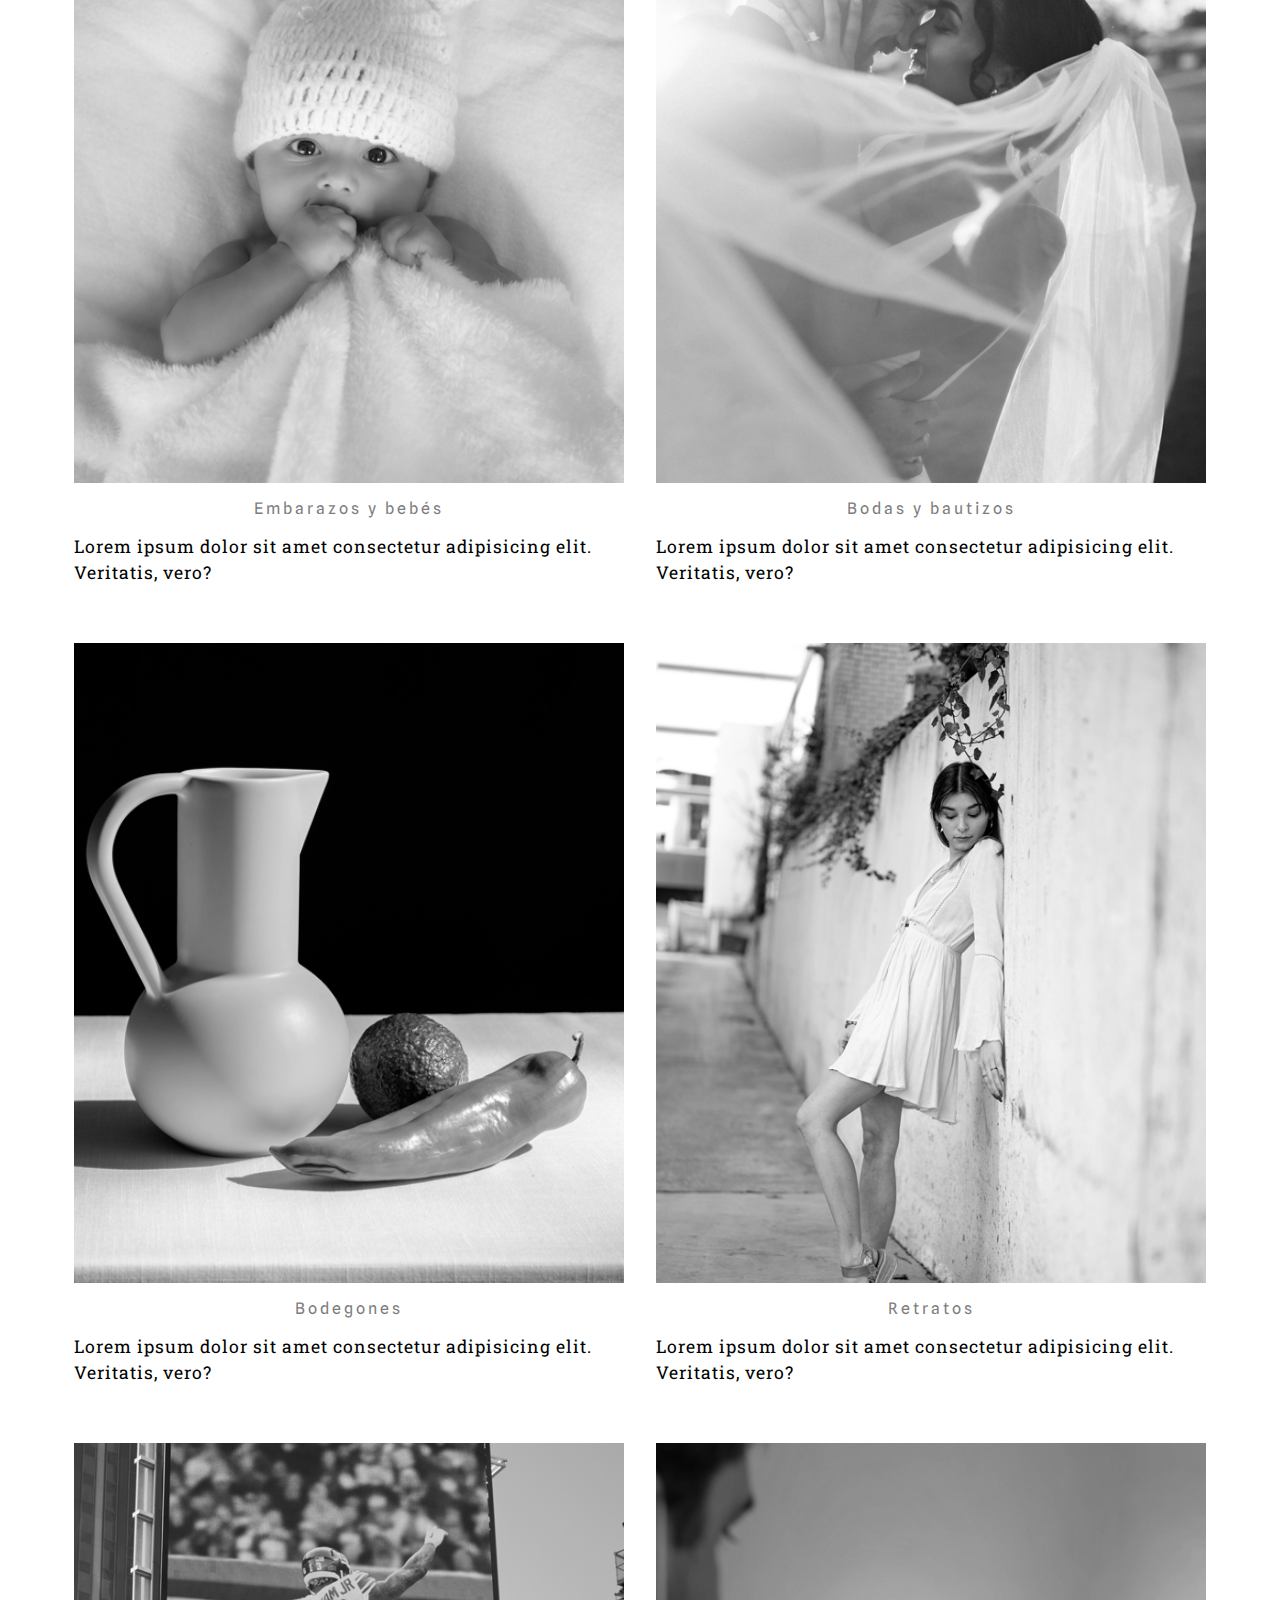
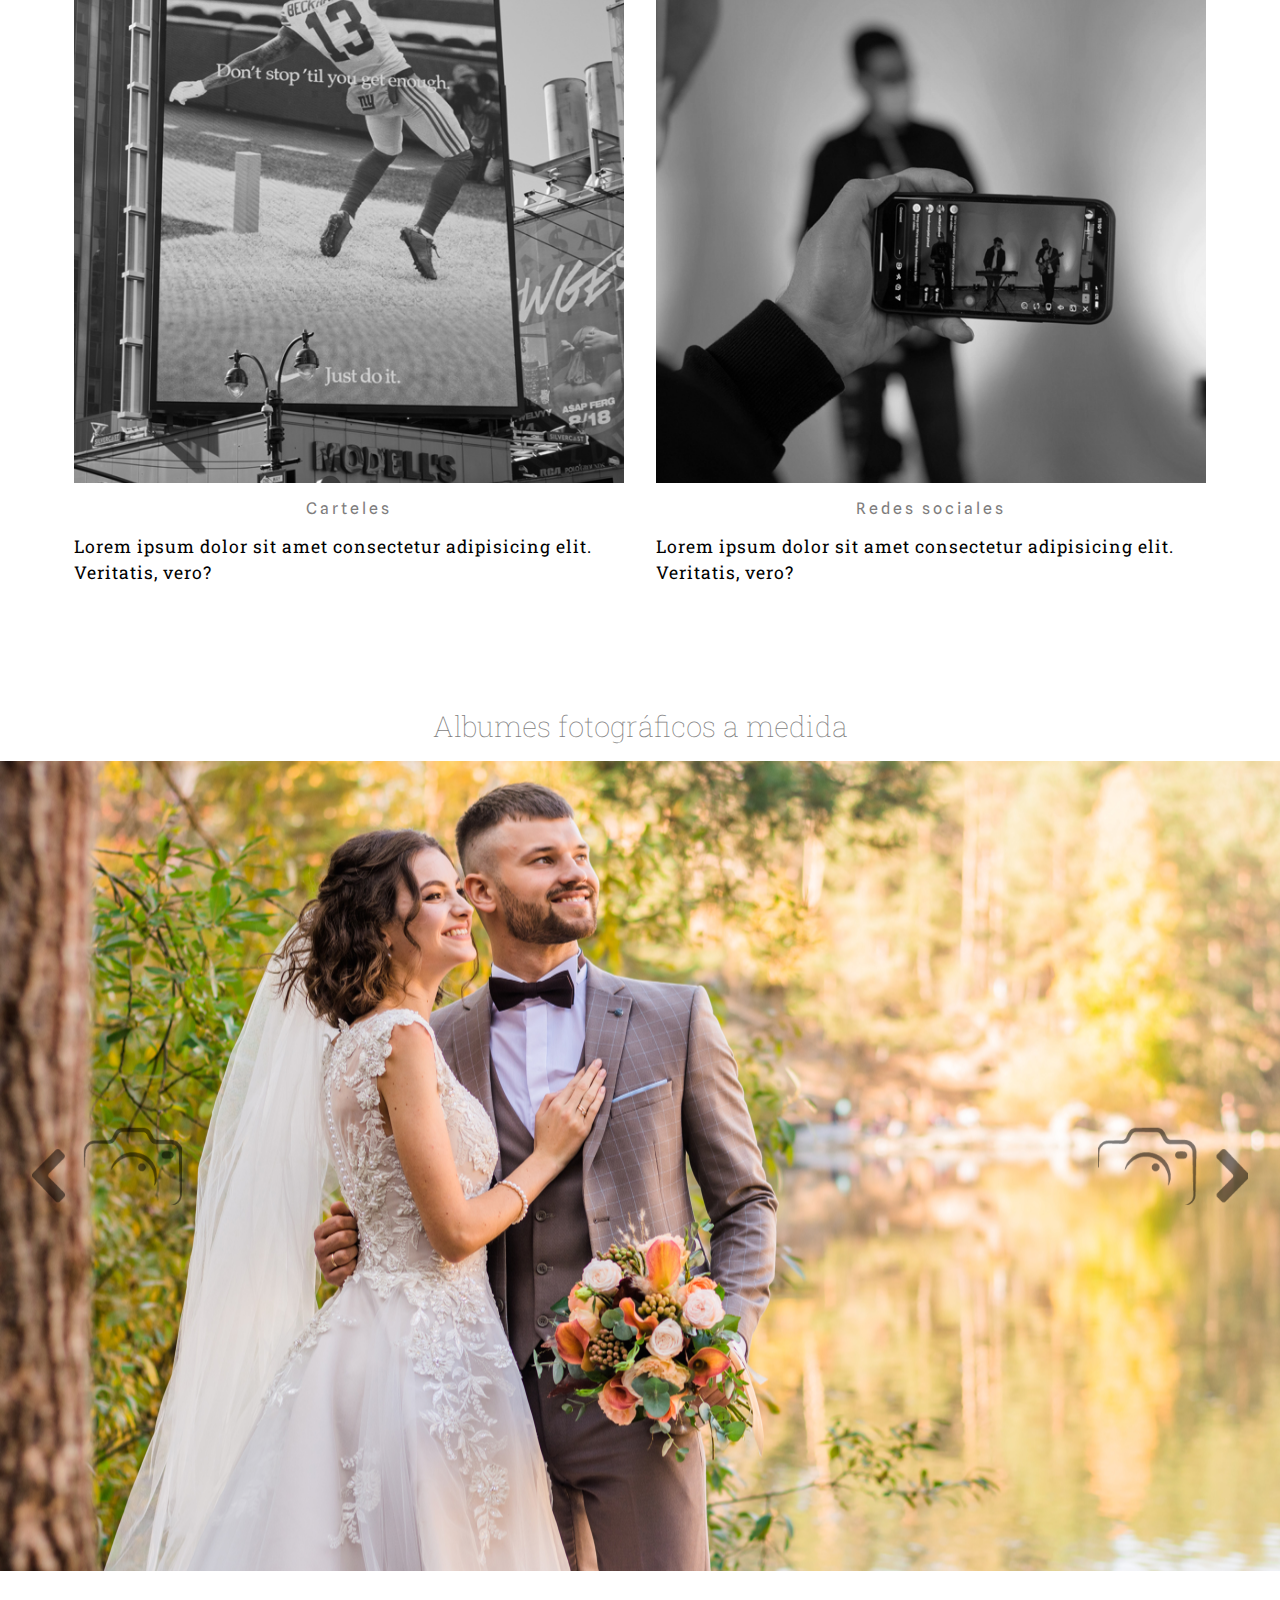
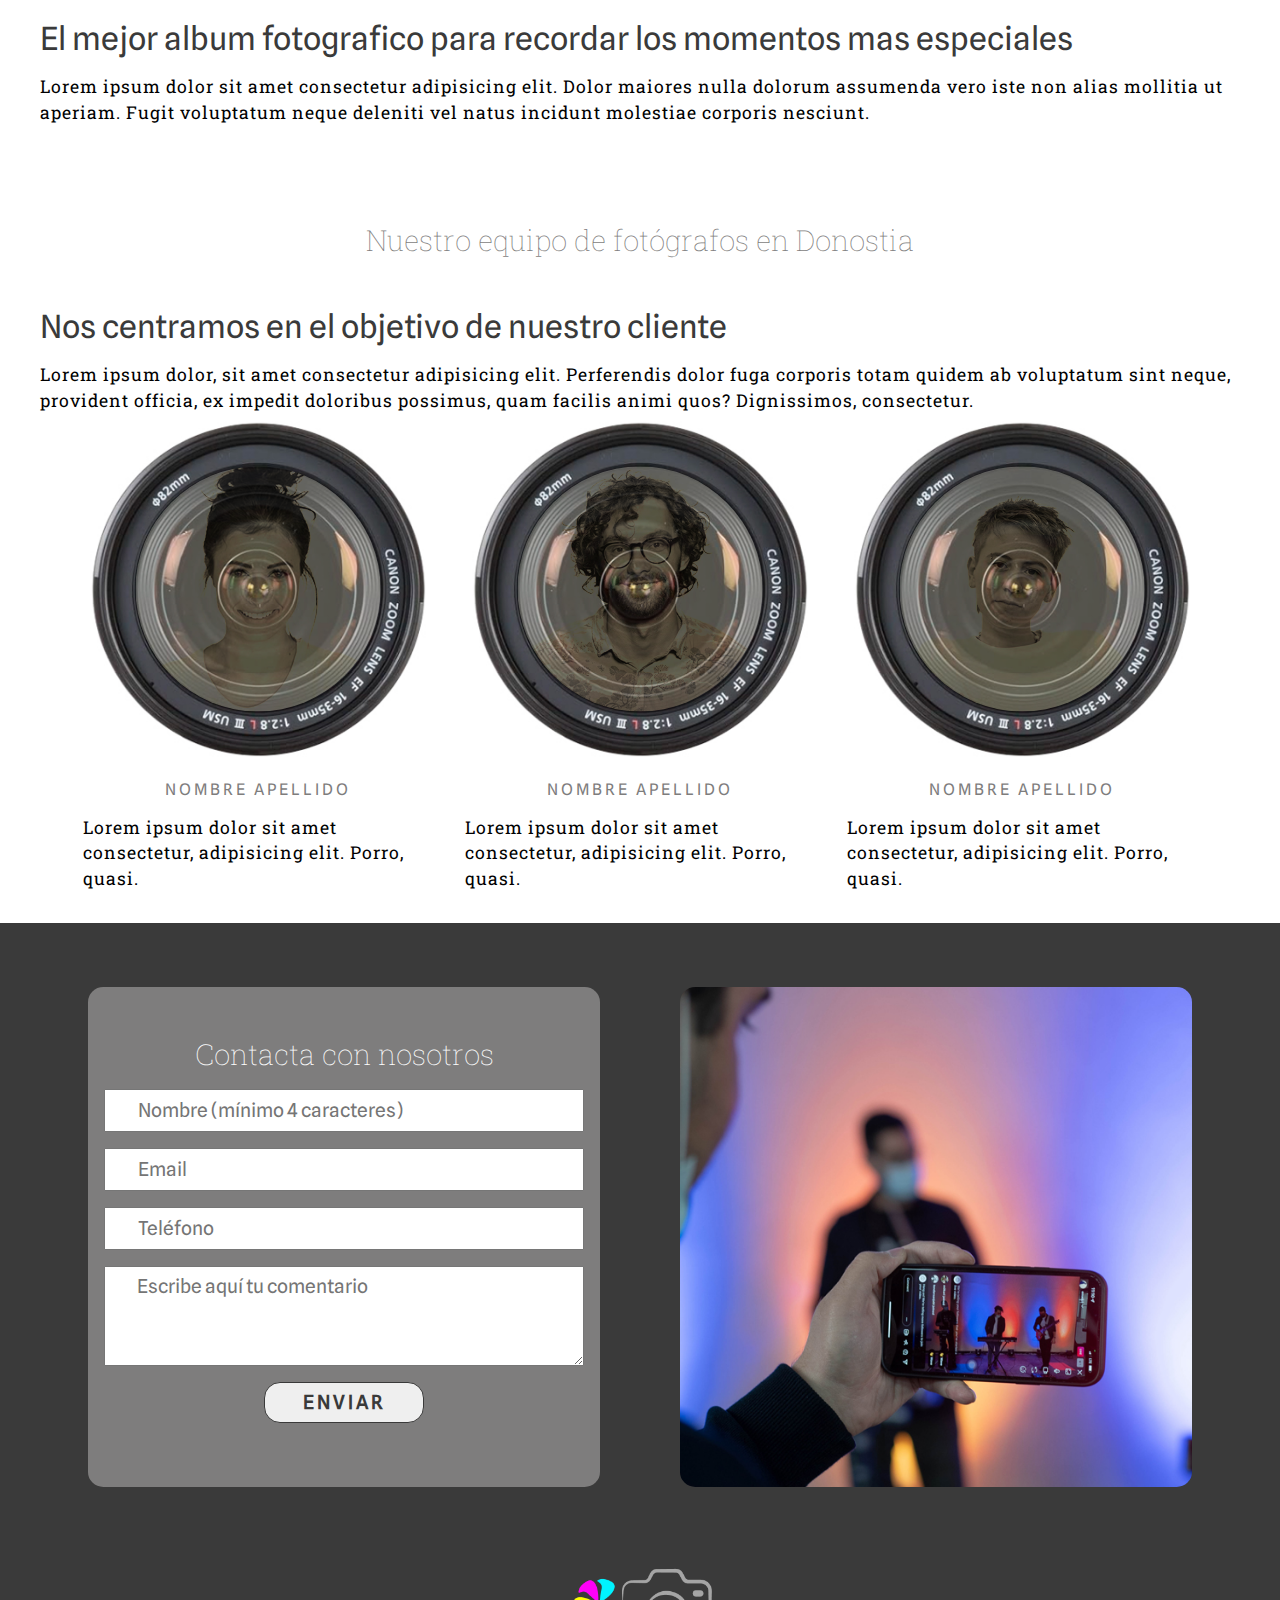
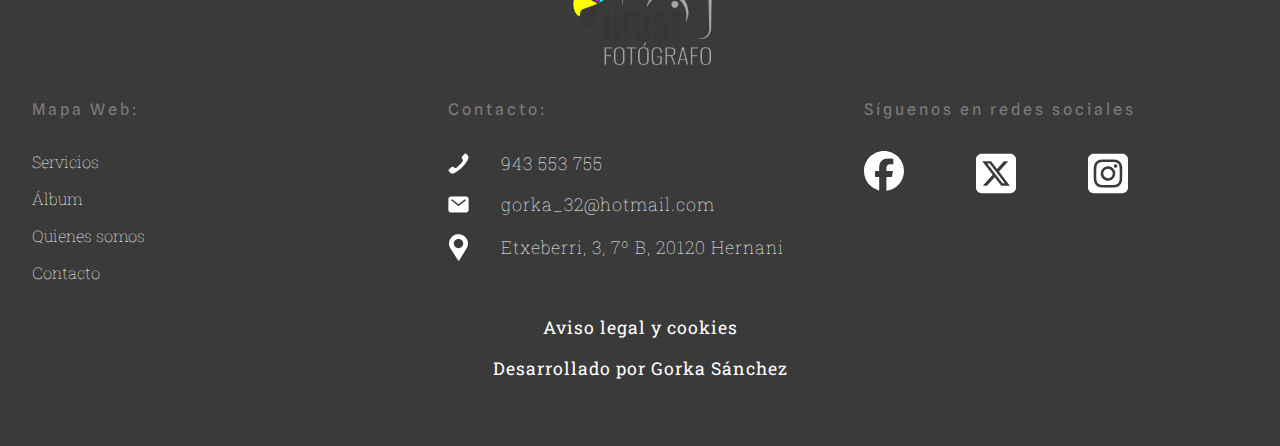
==== commit f41baa6a: "media_query_ok" ====
--- a/index.html
+++ b/index.html
@@ -210,7 +210,7 @@
         <div>
             <div class="info_footer">
                 <h4>Mapa Web:</h4>
-                <ul>
+                <ul id="alinear">
                     <li><a href="#hitoServicios">Servicios</a></li>
                     <li><a href="#hitoAlbum">Álbum</a></li>
                     <li><a href="#hitoEquipo">Quienes somos</a></li>
@@ -228,9 +228,9 @@
             <div class="info_footer">
                 <h4>Síguenos en redes sociales</h4>
                 <div id="contenedor_rrss">
-                    <a href="" class="lista_horizonal"><img src="./assets/img/fb.svg" alt="">
-                    <a href="" class="lista_horizonal"><img src="./assets/img/twit.svg" alt="">
-                    <a href="" class="lista_horizonal"><img src="./assets/img/insta.svg" alt="">
+                    <a href="#" class="lista_horizonal"><img src="./assets/img/fb.svg" alt=""></a>
+                    <a href="#" class="lista_horizonal"><img src="./assets/img/twit.svg" alt=""></a>
+                    <a href="#" class="lista_horizonal"><img src="./assets/img/insta.svg" alt=""></a>
                 </div>
             </div>
         </div>
--- a/assets/css/style.css
+++ b/assets/css/style.css
@@ -46,17 +46,24 @@
   font-size: 1.4rem;
   /* font-family: var(--fuente1); */
 }
+@media only screen and (max-width:540px){
+  h1{
+    width: 161px;
+    text-align: center;
+    font-size: 1.2rem;
+  }
+}
   
 h2{
   font-size: 1.8rem;
   color: var(--color2);
   font-weight: 100;  
-  margin-top: 4rem;
+  margin-top: 2rem;
+  
 }
 @media only screen and (max-width:540px){
   h2{
-    padding: 0 1rem;
-    margin-top: 3rem;
+    padding: 0 1rem;    
   }
 }
 h3{
@@ -66,6 +73,7 @@
   font-family: var(--fuente2);
   width: 100%;
   text-align: left; /* Justifica a la izquierda todos los h3 */
+  margin-top: 2rem;
 }
 @media only screen and (max-width:540px){
   h3{
@@ -100,16 +108,10 @@
   border-radius: 1rem;
   border: 1px solid var(--color1);
   color: var(--color1);
-  font-weight: 100;
+  font-weight: bold;
   letter-spacing: 3px;
   cursor: pointer;
   font-size: 1.2rem;
-}
-@media only screen and (max-width:540px){
-  .boton{
-    background-color: var(--color3);
-    font-size: 1rem;
-  }
 }
 
 .boton:hover{
@@ -145,6 +147,7 @@
 nav{
   position: fixed;
   z-index: 100;
+  top: 0;
 }
 
 nav .sup{
@@ -172,6 +175,11 @@
   position: absolute;
   left: 1rem;
   top: 0.5rem;
+}
+@media only screen and (max-width:540px){
+  nav .sup img{
+    height: 60px;
+  }
 }
 nav .inf ul{
   display: flex;
@@ -195,14 +203,14 @@
 }
 
 /* Media query del nav */
-@media only screen and (max-width:540px){
+@media only screen and (max-width:750px){
   .contenedor_span{
     position: fixed;
     top: 1rem;
     right: 1rem;
     z-index: 2000;
-    width: 30px;
-    height: 30px;
+    width: 50px;
+    height: 50px;
     display: flex;
     flex-flow: row wrap; /* Como poner flex direction y flex wrap */
     align-items: center;
@@ -221,7 +229,6 @@
   nav .inf{
     position: relative;
     background-color: var(--color0);
-    height: 90vh;
     width: 100%;
     align-items: flex-start;
     padding-top: 2rem;
@@ -249,13 +256,14 @@
   }
   #toggle:checked ~ nav .inf{
     left: 0%;
+    height: 90vh;
   }
 }
 
 /* Estilos del Header */
 
 header{
-  transform: translateY(80px);
+  margin-top: 80px;
   height: 90vh;
   background-image: url("../img/header_2560.jpg");
   background-size: cover;
@@ -281,7 +289,7 @@
 }
 
 header .contenedor :nth-child(1){
-  font-size: 5vw;
+  font-size: 4.9vw;
   line-height: 5vw;
 }
 header .contenedor :nth-child(2){
@@ -312,7 +320,40 @@
   font-size: 1vw;
   line-height: 5vw;
 }
-
+@media only screen and (max-width:700px){
+  header .contenedor :nth-child(1){
+    font-size: 10.9vw;
+    line-height:10.5vw;
+  }
+  header .contenedor :nth-child(2){
+    font-size: 7vw;
+    line-height: 6.8vw;
+  }
+  header .contenedor :nth-child(3){
+    font-size: 17.8vw;
+    line-height: 14vw;
+  }
+  header .contenedor :nth-child(4){
+    font-size: 5.65vw;
+    line-height: 7vw;
+  }
+  header .contenedor :nth-child(5){
+    font-size: 11.5vw;
+    line-height: 8.2vw;
+  }
+  header .contenedor :nth-child(6){
+    font-size: 8.5vw;
+    line-height: 9vw;
+  }
+  header .contenedor :nth-child(7){
+    font-size: 23.5vw;
+    line-height: 17vw;
+  }
+  header .contenedor :nth-child(8){
+    font-size: 4vw;
+    line-height: 8vw;
+  }
+}
 
 
 #contenedor_servicios{
@@ -321,7 +362,7 @@
   flex-direction: row;
   align-items: flex-start;
   justify-content: center;
-  gap: 2rem;
+  column-gap: 2rem;
   flex-wrap: wrap;
 }
 #contenedor_servicios .servicio{
@@ -485,12 +526,13 @@
 #contenedor_form{
   width: 100%;
   max-width: 2560px;
-  height: 500px;
   display: flex;
   flex-direction: row;
   align-items: center;
   justify-content: center;
+  flex-wrap: wrap;
   column-gap: 5rem;
+  row-gap: 2rem;
   margin-bottom: 3rem;
 }
 footer #contenedor_form form{
@@ -516,6 +558,20 @@
   object-fit: cover;
   border-radius: 3%;
 }
+@media only screen and (max-width:540px){
+  footer{
+    padding-top: 2rem;
+  }
+  footer #contenedor_form form{
+    width: 95%;
+  }
+  
+  footer #contenedor_form img{
+    width: 100%;
+    height: 300px;
+    border-radius: inherit;
+  }
+}
 
 footer #contenedor_form input, textarea{
   width: 100%;
@@ -558,6 +614,13 @@
   justify-content: flex-start;
   row-gap: 2rem;
 }
+
+@media only screen and (max-width:540px){
+  #contenedor_footer{
+    row-gap: 4rem;
+  }
+}
+
 #imagen_footer{
   width: 150px;
 }
@@ -568,6 +631,8 @@
   flex-direction: row;
   justify-content: center;
   align-items: flex-start;
+  flex-wrap: wrap;
+  gap: 2rem;
 }
 #contenedor_footer >:nth-child(3){
   display: flex;
@@ -585,6 +650,22 @@
   justify-content: flex-start;
   row-gap: 2rem;
 }
+
+@media only screen and (max-width:540px){
+  #contenedor_footer .info_footer {
+    width: 90%;
+    align-items: center;
+  }
+  #contenedor_footer .info_footer #alinear {
+    flex-direction: row;
+    flex-wrap: wrap;
+    column-gap: 1rem;
+  }
+  #contenedor_footer .info_footer #contenedor_rrss {
+    justify-content: center;
+  }
+}
+
 
 #contenedor_footer .info_footer ul{
   list-style: none;
